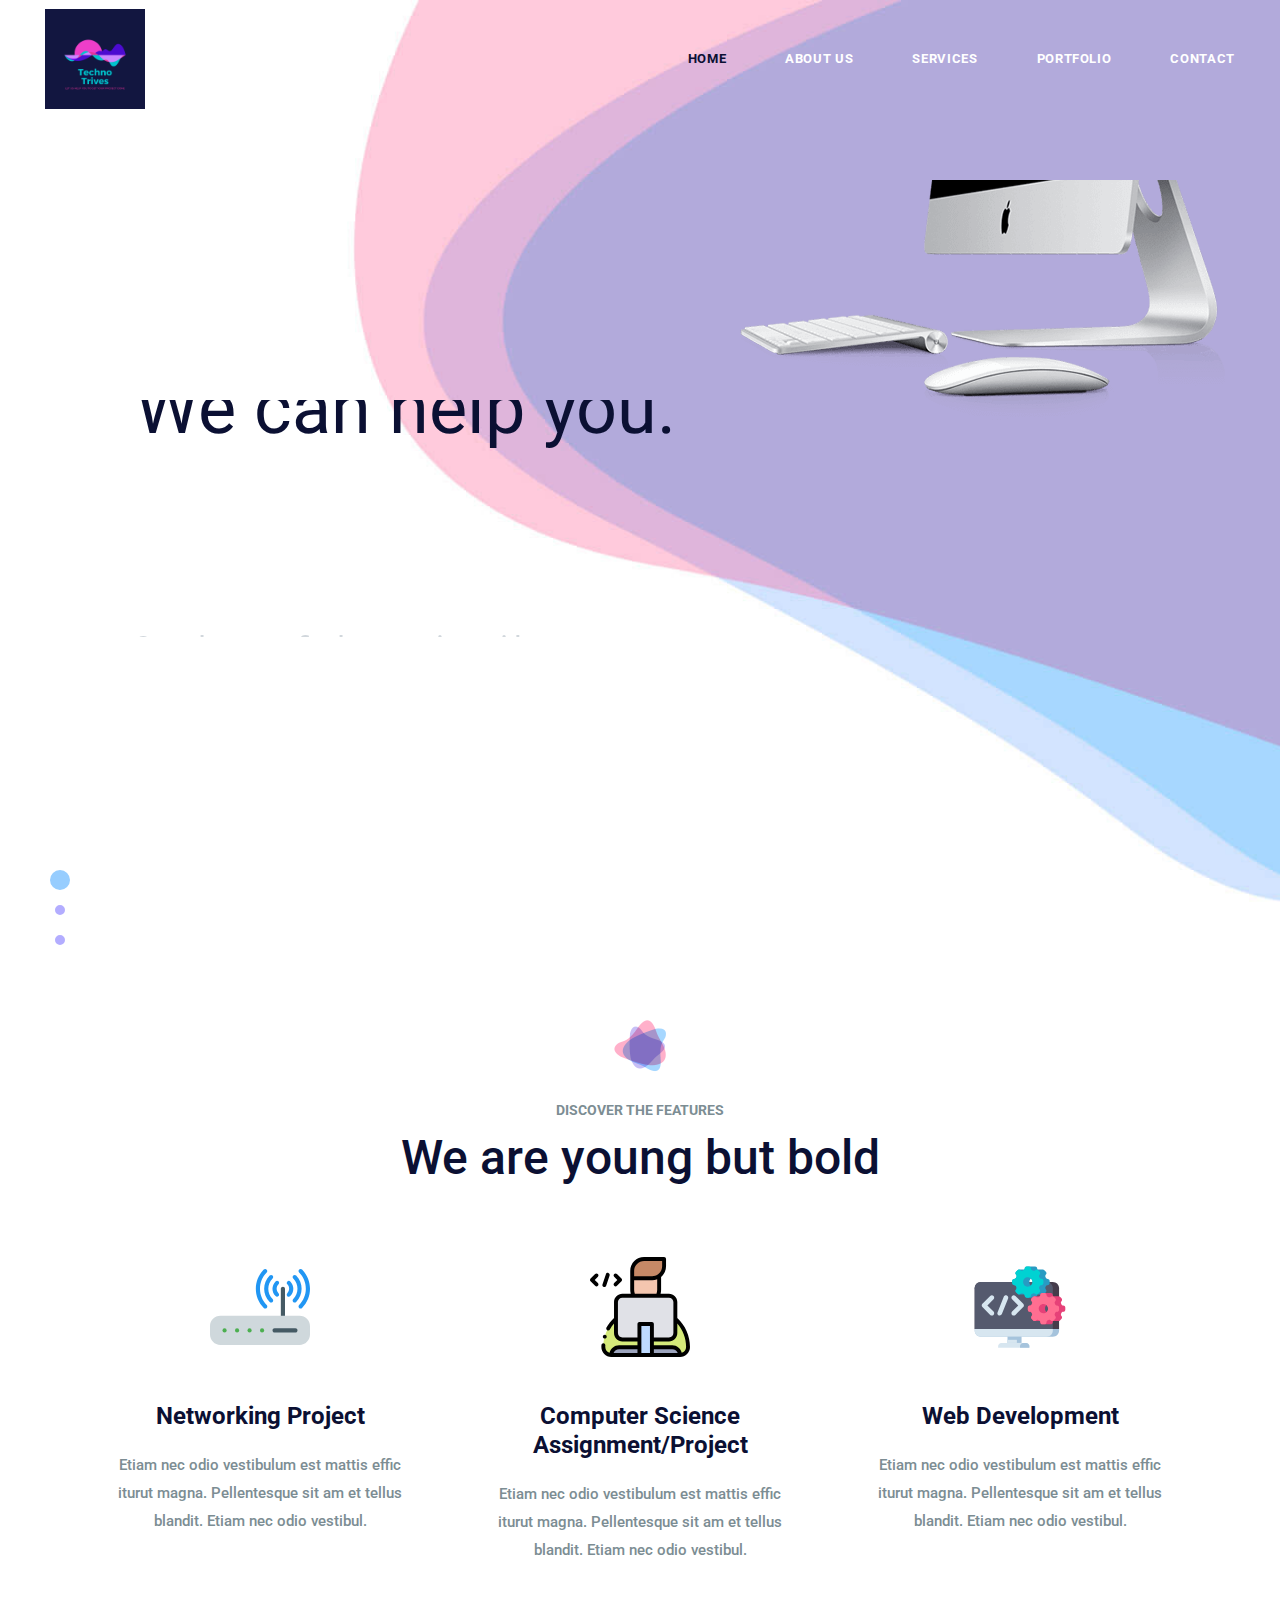
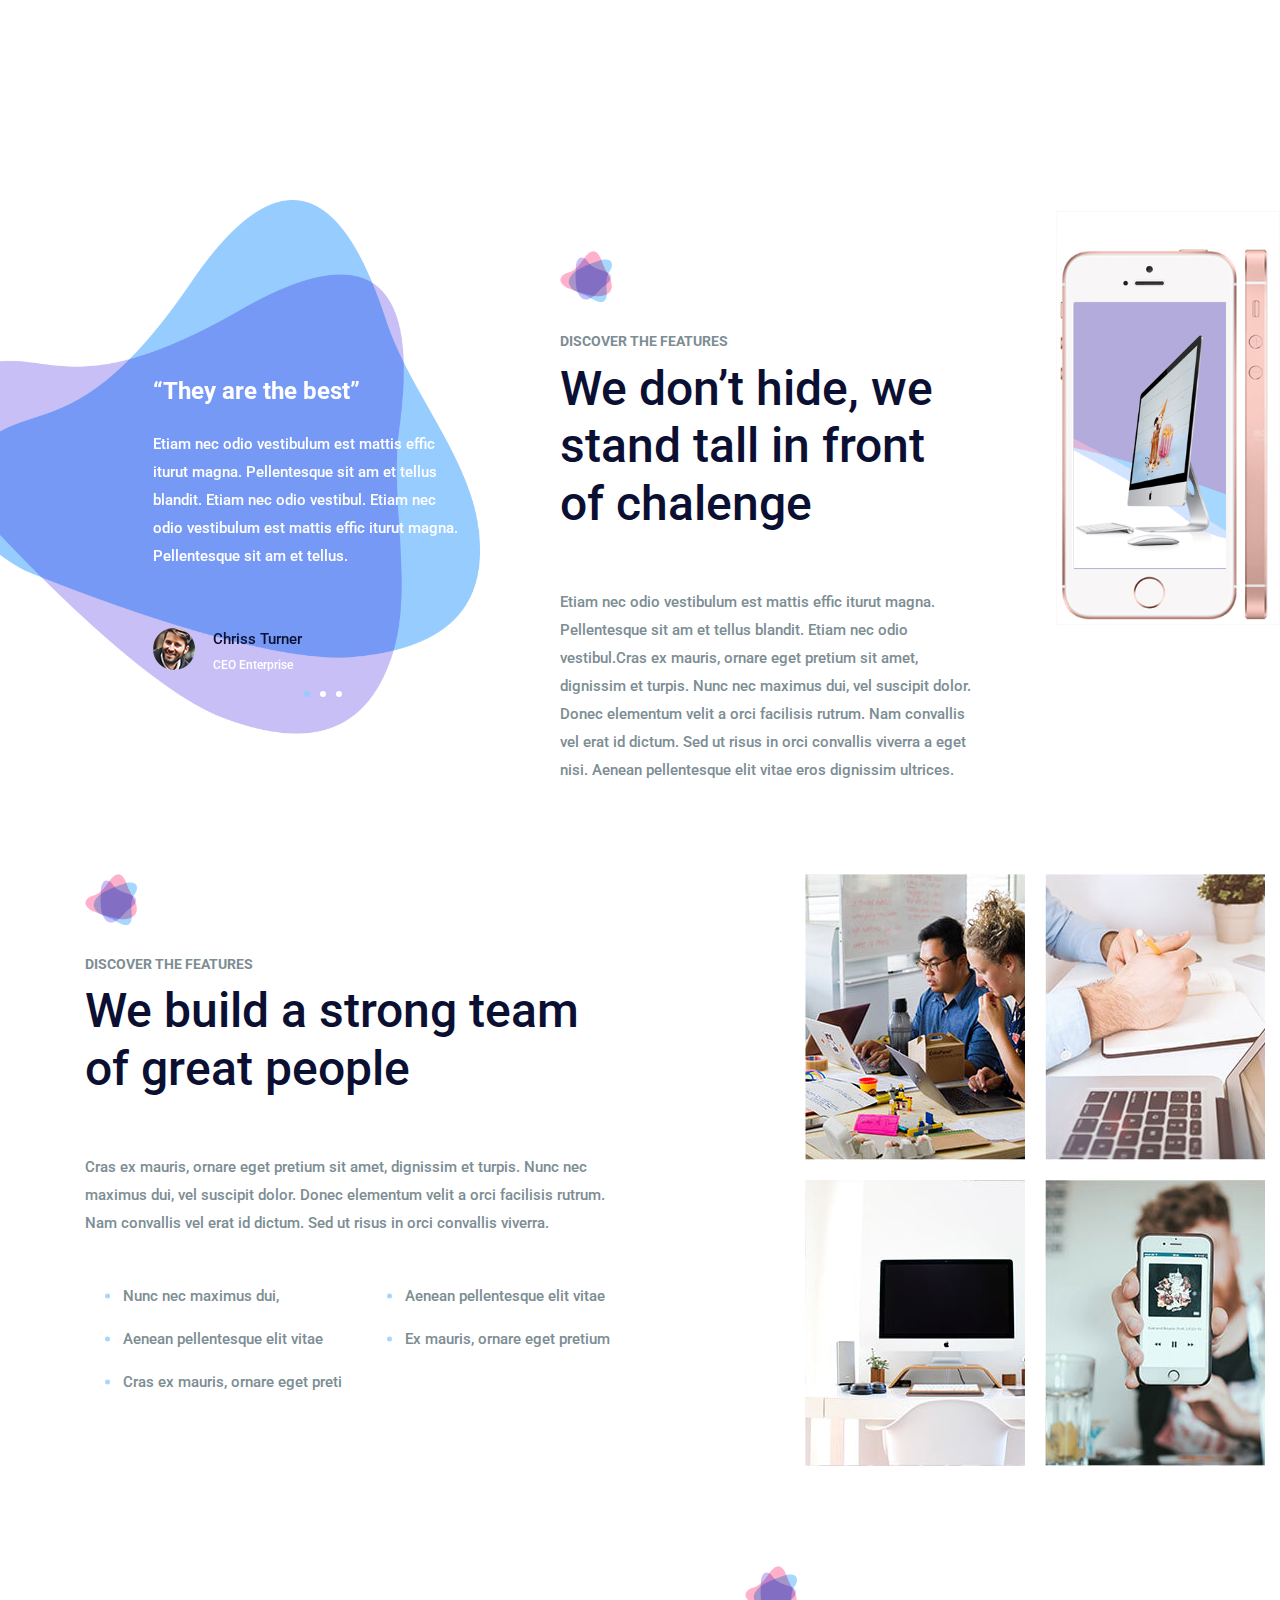
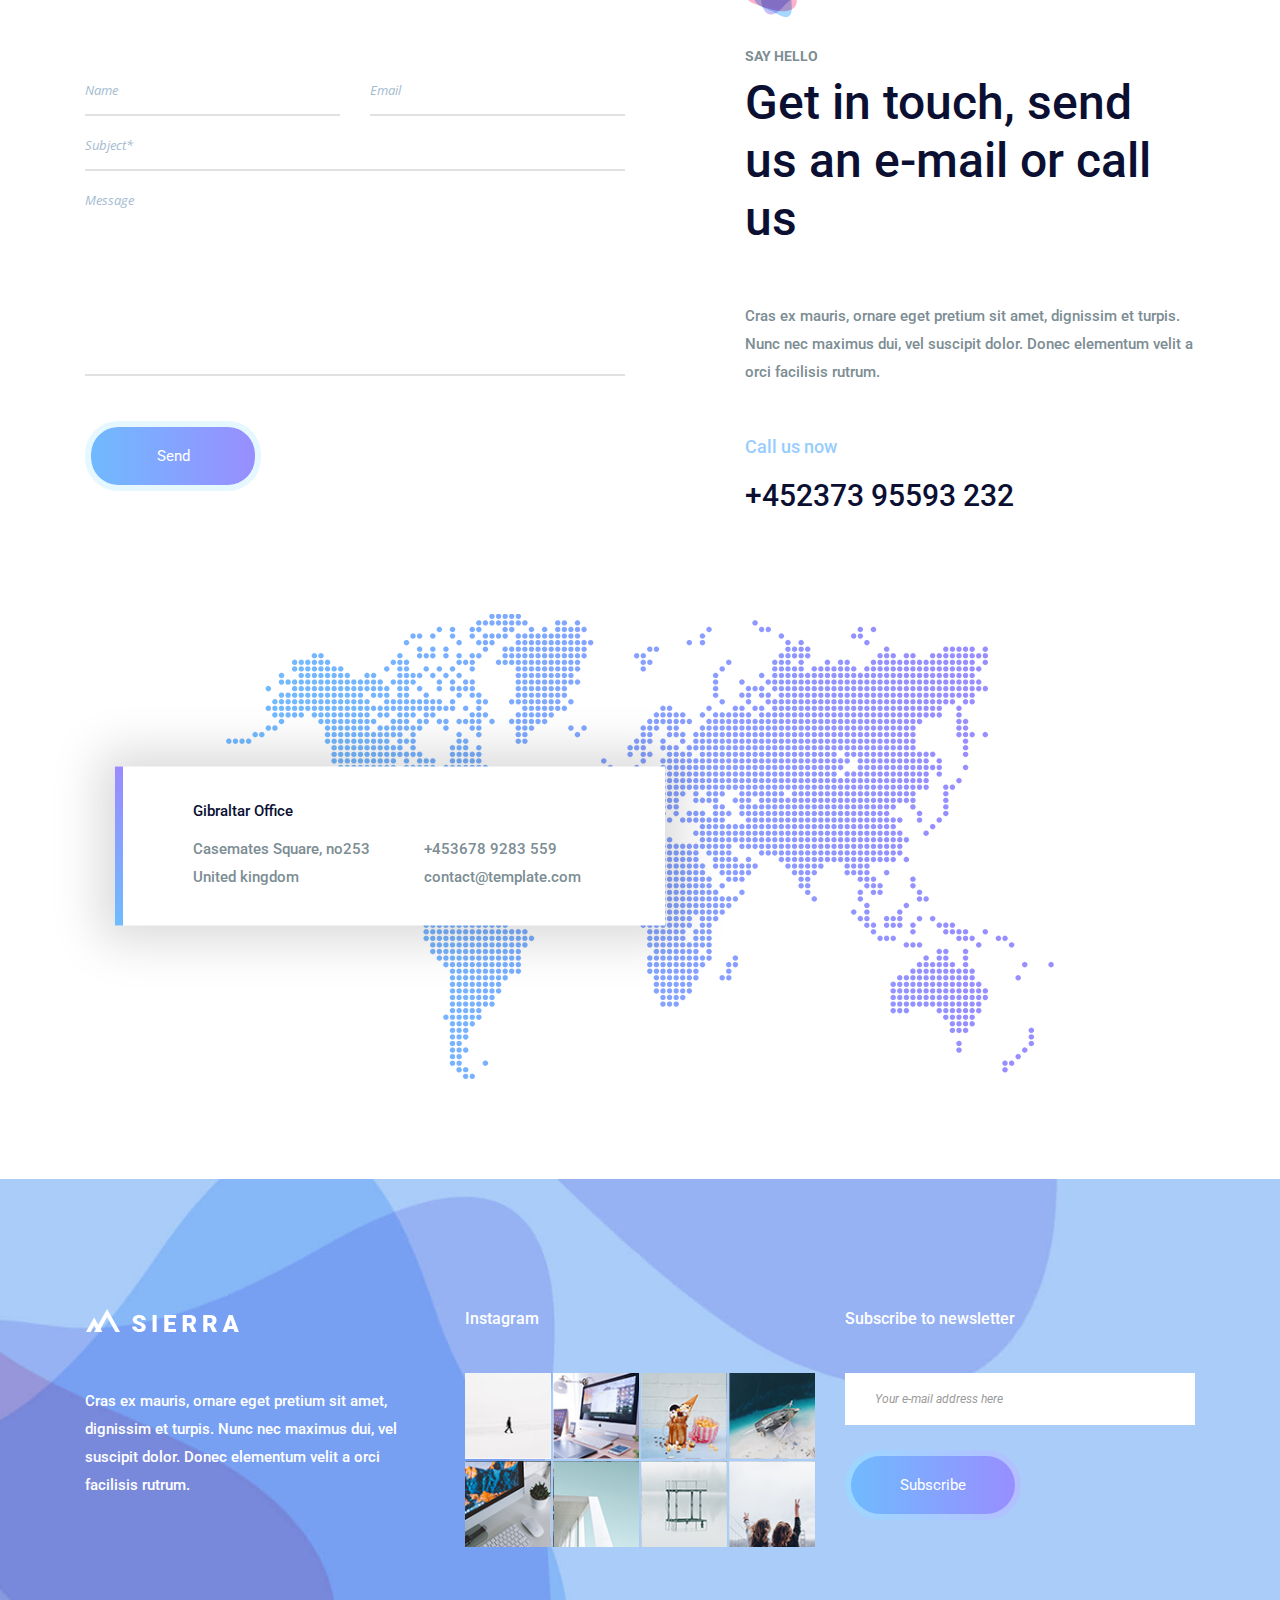
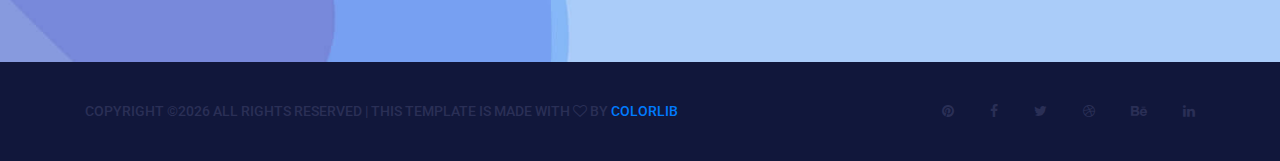
==== index.html @ e0d25b0e "update require" ====
<!DOCTYPE html>
<html lang="en">
    <head>
        <meta charset="utf-8">
        <meta http-equiv="X-UA-Compatible" content="IE=edge">
        <meta name="viewport" content="width=device-width, initial-scale=1">

        <link rel="icon" href="img/fav-icon.png" type="image/x-icon" />
        <!-- The above 3 meta tags *must* come first in the head; any other head content must come *after* these tags -->
        <title>Techno Thrives</title>

        <!-- Icon css link -->
        <link href="css/font-awesome.min.css" rel="stylesheet">
        <!-- Bootstrap -->
        <link href="css/bootstrap.min.css" rel="stylesheet">

        <!-- Rev slider css -->
        <link href="vendors/revolution/css/settings.css" rel="stylesheet">
        <link href="vendors/revolution/css/layers.css" rel="stylesheet">
        <link href="vendors/revolution/css/navigation.css" rel="stylesheet">

        <!-- Extra plugin css -->
        <link href="vendors/owl-carousel/owl.carousel.min.css" rel="stylesheet">

        <link href="css/style.css" rel="stylesheet">
        <link href="css/responsive.css" rel="stylesheet">

        <!-- HTML5 shim and Respond.js for IE8 support of HTML5 elements and media queries -->
        <!-- WARNING: Respond.js doesn't work if you view the page via file:// -->
        <!--[if lt IE 9]>
        <script src="https://oss.maxcdn.com/html5shiv/3.7.3/html5shiv.min.js"></script>
        <script src="https://oss.maxcdn.com/respond/1.4.2/respond.min.js"></script>
        <![endif]-->
    </head>
    <body>

        <!--================Header Menu Area =================-->
        <header class="main_menu_area">
            <nav class="navbar navbar-expand-lg navbar-light bg-light">
                <a class="navbar-brand " href="#"><img src="img/logo2.png" class="navbar-brand-width2"></a>
                <button class="navbar-toggler" type="button" data-toggle="collapse" data-target="#navbarSupportedContent" aria-controls="navbarSupportedContent" aria-expanded="false" aria-label="Toggle navigation">
                    <span></span>
                    <span></span>
                    <span></span>
                </button>

                <div class="collapse navbar-collapse" id="navbarSupportedContent">
                    <ul class="navbar-nav">
                        <li class="nav-item active"><a class="nav-link" href="index.html">Home</a></li>
                        <li class="nav-item"><a class="nav-link" href="about-us.html">About Us</a></li>
                        <li class="nav-item"><a class="nav-link" href="service.html">Services</a></li>
                        <li class="nav-item"><a class="nav-link" href="portfolio.html">Portfolio</a></li>
                    <!--    <li class="nav-item dropdown submenu">
                            <a class="nav-link dropdown-toggle" href="#" id="navbarDropdown" role="button" data-toggle="dropdown" aria-haspopup="true" aria-expanded="false">
                            Blog
                            </a>
                            <ul class="dropdown-menu" aria-labelledby="navbarDropdown">
                                <li class="nav-item"><a class="nav-link" href="blog.html">Blog</a></li>
                                <li class="nav-item"><a class="nav-link" href="single-blog.html">Blog Details</a></li>
                                <li class="nav-item"><a class="nav-link" href="elements.html">Elements</a></li>
                            </ul> -->
                        </li>
                        <li class="nav-item"><a class="nav-link" href="contact.html">Contact</a></li>
                    </ul>
                </div>
            </nav>
        </header>
        <!--================End Header Menu Area =================-->


        <!--================Slider Area =================-->
        <section class="main_slider_area">
            <div id="main_slider" class="rev_slider" data-version="5.3.1.6">
                <ul>
                    <li data-index="rs-1587" data-transition="fade" data-slotamount="default" data-hideafterloop="0" data-hideslideonmobile="off"  data-easein="default" data-easeout="default" data-masterspeed="300" data-rotate="0"  data-saveperformance="off"  data-title="Creative" data-param1="01" data-param2="" data-param3="" data-param4="" data-param5="" data-param6="" data-param7="" data-param8="" data-param9="" data-param10="" data-description="">
                        <!-- LAYER NR. 1 -->
                        <div class="slider_text_box">
                            <div class="tp-caption tp-resizeme first_text"
                            data-x="['left','left','left','left','15','center']"
                            data-hoffset="['0','80','80','0']"
                            data-y="['top','top','top','top']"
                            data-voffset="['400','400','400','250','180','180']"
                            data-fontsize="['72','72','72','50','50','30']"
                            data-lineheight="['82','82','82','62','62','42']"
                            data-width="['none']"
                            data-height="none"
                            data-whitespace="nowrape"
                            data-type="text"
                            data-responsive_offset="on"
                            data-frames="[{&quot;delay&quot;:10,&quot;speed&quot;:1500,&quot;frame&quot;:&quot;0&quot;,&quot;from&quot;:&quot;y:[-100%];z:0;rX:0deg;rY:0;rZ:0;sX:1;sY:1;skX:0;skY:0;&quot;,&quot;mask&quot;:&quot;x:0px;y:0px;s:inherit;e:inherit;&quot;,&quot;to&quot;:&quot;o:1;&quot;,&quot;ease&quot;:&quot;Power2.easeInOut&quot;},{&quot;delay&quot;:&quot;wait&quot;,&quot;speed&quot;:1500,&quot;frame&quot;:&quot;999&quot;,&quot;to&quot;:&quot;y:[175%];&quot;,&quot;mask&quot;:&quot;x:inherit;y:inherit;s:inherit;e:inherit;&quot;,&quot;ease&quot;:&quot;Power2.easeInOut&quot;}]"
                            data-textAlign="['left','left','left','left','left','center']">Hello, welcome to our site. <br />We can help you.</div>

                            <div class="tp-caption tp-resizeme secand_text"
                                data-x="['left','left','left','left','15','center']"
                                data-hoffset="['0','80','80','0']"
                                data-y="['top','top','top','top']"
                                data-voffset="['575','575','575','400','320','300']"
                                data-fontsize="['24','24','24','18','16','16']"
                                data-lineheight="['36','36','36','26','26','26']"
                                data-width="['none','none','none','none','none']"
                                data-height="none"
                                data-whitespace="nowrape"
                                data-type="text"
                                data-responsive_offset="on"
                                data-transform_idle="o:1;"
                                data-frames="[{&quot;delay&quot;:10,&quot;speed&quot;:1500,&quot;frame&quot;:&quot;0&quot;,&quot;from&quot;:&quot;y:[100%];z:0;rX:0deg;rY:0;rZ:0;sX:1;sY:1;skX:0;skY:0;opacity:0;&quot;,&quot;mask&quot;:&quot;x:0px;y:[100%];s:inherit;e:inherit;&quot;,&quot;to&quot;:&quot;o:1;&quot;,&quot;ease&quot;:&quot;Power2.easeInOut&quot;},{&quot;delay&quot;:&quot;wait&quot;,&quot;speed&quot;:1500,&quot;frame&quot;:&quot;999&quot;,&quot;to&quot;:&quot;y:[175%];&quot;,&quot;mask&quot;:&quot;x:inherit;y:inherit;s:inherit;e:inherit;&quot;,&quot;ease&quot;:&quot;Power2.easeInOut&quot;}]"
                                data-textAlign="['left','left','left','left','left','center']">Complete your final year project with us.
                            </div>

                            <div class="tp-caption tp-resizeme"
                                data-x="['left','left','left','left','15','center']" data-hoffset="['0','80','80','0']"
                                data-y="['top','top','top','top']"
                                data-voffset="['670','670','670','480','370','350']"
                                data-lineheight="['46','46','46','46']"
                                data-fontsize="['14','14','14','14']"
                                data-width="none"
                                data-height="none"
                                data-whitespace="nowrap"
                                data-type="text"
                                data-responsive_offset="on"
                                data-frames="[{&quot;delay&quot;:10,&quot;speed&quot;:1500,&quot;frame&quot;:&quot;0&quot;,&quot;from&quot;:&quot;y:[100%];z:0;rX:0deg;rY:0;rZ:0;sX:1;sY:1;skX:0;skY:0;opacity:0;&quot;,&quot;mask&quot;:&quot;x:0px;y:[100%];s:inherit;e:inherit;&quot;,&quot;to&quot;:&quot;o:1;&quot;,&quot;ease&quot;:&quot;Power2.easeInOut&quot;},{&quot;delay&quot;:&quot;wait&quot;,&quot;speed&quot;:1500,&quot;frame&quot;:&quot;999&quot;,&quot;to&quot;:&quot;y:[175%];&quot;,&quot;mask&quot;:&quot;x:inherit;y:inherit;s:inherit;e:inherit;&quot;,&quot;ease&quot;:&quot;Power2.easeInOut&quot;}]">
                               <a class="more_btn" href="#"> </a>
                            </div>
                            <div class="tp-caption tp-resizeme single_img"
                            data-x="['right','right','right','right','right','right']"
                            data-hoffset="['0','0','0','0']"
                            data-y="['top','top','top','top']"
                            data-voffset="['180','180','180','180','0']"
                            data-fontsize="['65','65','60','40','25']"
                            data-lineheight="['75','75','75','50','35']"
                            data-width="['485','485','485','485','485']"
                            data-height="none"
                            data-whitespace="normal"
                            data-type="text"
                            data-responsive_offset="on"
                            data-frames="[{&quot;delay&quot;:10,&quot;speed&quot;:1500,&quot;frame&quot;:&quot;0&quot;,&quot;from&quot;:&quot;y:[-100%];z:0;rX:0deg;rY:0;rZ:0;sX:1;sY:1;skX:0;skY:0;&quot;,&quot;mask&quot;:&quot;x:0px;y:0px;s:inherit;e:inherit;&quot;,&quot;to&quot;:&quot;o:1;&quot;,&quot;ease&quot;:&quot;Power2.easeInOut&quot;},{&quot;delay&quot;:&quot;wait&quot;,&quot;speed&quot;:1500,&quot;frame&quot;:&quot;999&quot;,&quot;to&quot;:&quot;y:[175%];&quot;,&quot;mask&quot;:&quot;x:inherit;y:inherit;s:inherit;e:inherit;&quot;,&quot;ease&quot;:&quot;Power2.easeInOut&quot;}]"
                            data-textAlign="['left','left','left','left','left','center']">
                                <img src="img/home-slider/slider-m-1.png" alt="">
                            </div>
                        </div>
                    </li>
                    <li data-index="rs-1588" data-transition="fade" data-slotamount="default" data-hideafterloop="0" data-hideslideonmobile="off"  data-easein="default" data-easeout="default" data-masterspeed="300" data-rotate="0"  data-saveperformance="off"  data-title="Creative" data-param1="01" data-param2="" data-param3="" data-param4="" data-param5="" data-param6="" data-param7="" data-param8="" data-param9="" data-param10="" data-description="">
                    <!-- LAYERS -->
                        <!-- LAYERS -->

                        <!-- LAYER NR. 1 -->
                        <div class="slider_text_box">
                            <div class="tp-caption tp-resizeme first_text"
                            data-x="['left','left','left','left','15','center']"
                            data-hoffset="['0','80','80','0']"
                            data-y="['top','top','top','top']"
                            data-voffset="['400','400','400','250','180','180']"
                            data-fontsize="['72','72','72','50','50','30']"
                            data-lineheight="['82','82','82','62','62','42']"
                            data-width="['none']"
                            data-height="none"
                            data-whitespace="nowrape"
                            data-type="text"
                            data-responsive_offset="on"
                            data-frames="[{&quot;delay&quot;:10,&quot;speed&quot;:1500,&quot;frame&quot;:&quot;0&quot;,&quot;from&quot;:&quot;y:[-100%];z:0;rX:0deg;rY:0;rZ:0;sX:1;sY:1;skX:0;skY:0;&quot;,&quot;mask&quot;:&quot;x:0px;y:0px;s:inherit;e:inherit;&quot;,&quot;to&quot;:&quot;o:1;&quot;,&quot;ease&quot;:&quot;Power2.easeInOut&quot;},{&quot;delay&quot;:&quot;wait&quot;,&quot;speed&quot;:1500,&quot;frame&quot;:&quot;999&quot;,&quot;to&quot;:&quot;y:[175%];&quot;,&quot;mask&quot;:&quot;x:inherit;y:inherit;s:inherit;e:inherit;&quot;,&quot;ease&quot;:&quot;Power2.easeInOut&quot;}]"
                            data-textAlign="['left','left','left','left','left','center']">Hello, welcome to our site. <br />We can help you.</div>

                            <div class="tp-caption tp-resizeme secand_text"
                                data-x="['left','left','left','left','15','center']"
                                data-hoffset="['0','80','80','0']"
                                data-y="['top','top','top','top']"
                                data-voffset="['575','575','575','400','320','300']"
                                data-fontsize="['24','24','24','18','16','16']"
                                data-lineheight="['36','36','36','26','26','26']"
                                data-width="['none','none','none','none','none']"
                                data-height="none"
                                data-whitespace="nowrape"
                                data-type="text"
                                data-responsive_offset="on"
                                data-transform_idle="o:1;"
                                data-frames="[{&quot;delay&quot;:10,&quot;speed&quot;:1500,&quot;frame&quot;:&quot;0&quot;,&quot;from&quot;:&quot;y:[100%];z:0;rX:0deg;rY:0;rZ:0;sX:1;sY:1;skX:0;skY:0;opacity:0;&quot;,&quot;mask&quot;:&quot;x:0px;y:[100%];s:inherit;e:inherit;&quot;,&quot;to&quot;:&quot;o:1;&quot;,&quot;ease&quot;:&quot;Power2.easeInOut&quot;},{&quot;delay&quot;:&quot;wait&quot;,&quot;speed&quot;:1500,&quot;frame&quot;:&quot;999&quot;,&quot;to&quot;:&quot;y:[175%];&quot;,&quot;mask&quot;:&quot;x:inherit;y:inherit;s:inherit;e:inherit;&quot;,&quot;ease&quot;:&quot;Power2.easeInOut&quot;}]"
                                data-textAlign="['left','left','left','left','left','center']">Complete your final year project with us.
                            </div>

                            <div class="tp-caption tp-resizeme"
                                data-x="['left','left','left','left','15','center']" data-hoffset="['0','80','80','0']"
                                data-y="['top','top','top','top']"
                                data-voffset="['670','670','670','480','370','350']"
                                data-fontsize="['14','14','14','14']"
                                data-lineheight="['46','46','46','46']"
                                data-width="none"
                                data-height="none"
                                data-whitespace="nowrap"
                                data-type="text"
                                data-responsive_offset="on"
                                data-frames="[{&quot;delay&quot;:10,&quot;speed&quot;:1500,&quot;frame&quot;:&quot;0&quot;,&quot;from&quot;:&quot;y:[100%];z:0;rX:0deg;rY:0;rZ:0;sX:1;sY:1;skX:0;skY:0;opacity:0;&quot;,&quot;mask&quot;:&quot;x:0px;y:[100%];s:inherit;e:inherit;&quot;,&quot;to&quot;:&quot;o:1;&quot;,&quot;ease&quot;:&quot;Power2.easeInOut&quot;},{&quot;delay&quot;:&quot;wait&quot;,&quot;speed&quot;:1500,&quot;frame&quot;:&quot;999&quot;,&quot;to&quot;:&quot;y:[175%];&quot;,&quot;mask&quot;:&quot;x:inherit;y:inherit;s:inherit;e:inherit;&quot;,&quot;ease&quot;:&quot;Power2.easeInOut&quot;}]">
                                <a class="more_btn" href="#"> </a>
                            </div>
                            <div class="tp-caption tp-resizeme single_img"
                            data-x="['right','right','right','right','right','right']"
                            data-hoffset="['0','0','0','0']"
                            data-y="['top','top','top','top']"
                            data-voffset="['180','180','180','180','0']"
                            data-fontsize="['65','65','60','40','25']"
                            data-lineheight="['75','75','75','50','35']"
                            data-width="['485','485','485','485','485']"
                            data-height="none"
                            data-whitespace="normal"
                            data-type="text"
                            data-responsive_offset="on"
                            data-frames="[{&quot;delay&quot;:10,&quot;speed&quot;:1500,&quot;frame&quot;:&quot;0&quot;,&quot;from&quot;:&quot;y:[-100%];z:0;rX:0deg;rY:0;rZ:0;sX:1;sY:1;skX:0;skY:0;&quot;,&quot;mask&quot;:&quot;x:0px;y:0px;s:inherit;e:inherit;&quot;,&quot;to&quot;:&quot;o:1;&quot;,&quot;ease&quot;:&quot;Power2.easeInOut&quot;},{&quot;delay&quot;:&quot;wait&quot;,&quot;speed&quot;:1500,&quot;frame&quot;:&quot;999&quot;,&quot;to&quot;:&quot;y:[175%];&quot;,&quot;mask&quot;:&quot;x:inherit;y:inherit;s:inherit;e:inherit;&quot;,&quot;ease&quot;:&quot;Power2.easeInOut&quot;}]"
                            data-textAlign="['left','left','left','left','left','center']">
                                <img src="img/home-slider/slider-m-1.png" alt="">
                            </div>
                        </div>
                    </li>
                    <li data-index="rs-1589" data-transition="fade" data-slotamount="default" data-hideafterloop="0" data-hideslideonmobile="off"  data-easein="default" data-easeout="default" data-masterspeed="300" data-rotate="0"  data-saveperformance="off"  data-title="Creative" data-param1="01" data-param2="" data-param3="" data-param4="" data-param5="" data-param6="" data-param7="" data-param8="" data-param9="" data-param10="" data-description="">
                    <!-- LAYERS -->
                        <!-- LAYERS -->

                        <!-- LAYER NR. 1 -->
                        <div class="slider_text_box">
                            <div class="tp-caption tp-resizeme first_text"
                            data-x="['left','left','left','left','15','center']"
                            data-hoffset="['0','80','80','0']"
                            data-y="['top','top','top','top']"
                            data-voffset="['400','400','400','250','180','180']"
                            data-fontsize="['72','72','72','50','50','30']"
                            data-lineheight="['82','82','82','62','62','42']"
                            data-width="['none']"
                            data-height="none"
                            data-whitespace="nowrape"
                            data-type="text"
                            data-responsive_offset="on"
                            data-frames="[{&quot;delay&quot;:10,&quot;speed&quot;:1500,&quot;frame&quot;:&quot;0&quot;,&quot;from&quot;:&quot;y:[-100%];z:0;rX:0deg;rY:0;rZ:0;sX:1;sY:1;skX:0;skY:0;&quot;,&quot;mask&quot;:&quot;x:0px;y:0px;s:inherit;e:inherit;&quot;,&quot;to&quot;:&quot;o:1;&quot;,&quot;ease&quot;:&quot;Power2.easeInOut&quot;},{&quot;delay&quot;:&quot;wait&quot;,&quot;speed&quot;:1500,&quot;frame&quot;:&quot;999&quot;,&quot;to&quot;:&quot;y:[175%];&quot;,&quot;mask&quot;:&quot;x:inherit;y:inherit;s:inherit;e:inherit;&quot;,&quot;ease&quot;:&quot;Power2.easeInOut&quot;}]"
                            data-textAlign="['left','left','left','left','left','center']">Hello, welcome to our site. <br />We can help you.</div>

                            <div class="tp-caption tp-resizeme secand_text"
                                data-x="['left','left','left','left','15','center']"
                                data-hoffset="['0','80','80','0']"
                                data-y="['top','top','top','top']"
                                data-voffset="['575','575','575','400','320','300']"
                                data-fontsize="['24','24','24','18','16','16']"
                                data-lineheight="['36','36','36','26','26','26']"
                                data-width="['none','none','none','none','none']"
                                data-height="none"
                                data-whitespace="nowrape"
                                data-type="text"
                                data-responsive_offset="on"
                                data-transform_idle="o:1;"
                                data-frames="[{&quot;delay&quot;:10,&quot;speed&quot;:1500,&quot;frame&quot;:&quot;0&quot;,&quot;from&quot;:&quot;y:[100%];z:0;rX:0deg;rY:0;rZ:0;sX:1;sY:1;skX:0;skY:0;opacity:0;&quot;,&quot;mask&quot;:&quot;x:0px;y:[100%];s:inherit;e:inherit;&quot;,&quot;to&quot;:&quot;o:1;&quot;,&quot;ease&quot;:&quot;Power2.easeInOut&quot;},{&quot;delay&quot;:&quot;wait&quot;,&quot;speed&quot;:1500,&quot;frame&quot;:&quot;999&quot;,&quot;to&quot;:&quot;y:[175%];&quot;,&quot;mask&quot;:&quot;x:inherit;y:inherit;s:inherit;e:inherit;&quot;,&quot;ease&quot;:&quot;Power2.easeInOut&quot;}]"
                                data-textAlign="['left','left','left','left','left','center']">Complete your final year project with us.
                            </div>

                            <div class="tp-caption tp-resizeme"
                                data-x="['left','left','left','left','15','center']" data-hoffset="['0','80','80','0']"
                                data-y="['top','top','top','top']"
                                data-voffset="['670','670','670','480','370','350']"
                                data-fontsize="['14','14','14','14']"
                                data-lineheight="['46','46','46','46']"
                                data-width="none"
                                data-height="none"
                                data-whitespace="nowrap"
                                data-type="text"
                                data-responsive_offset="on"
                                data-frames="[{&quot;delay&quot;:10,&quot;speed&quot;:1500,&quot;frame&quot;:&quot;0&quot;,&quot;from&quot;:&quot;y:[100%];z:0;rX:0deg;rY:0;rZ:0;sX:1;sY:1;skX:0;skY:0;opacity:0;&quot;,&quot;mask&quot;:&quot;x:0px;y:[100%];s:inherit;e:inherit;&quot;,&quot;to&quot;:&quot;o:1;&quot;,&quot;ease&quot;:&quot;Power2.easeInOut&quot;},{&quot;delay&quot;:&quot;wait&quot;,&quot;speed&quot;:1500,&quot;frame&quot;:&quot;999&quot;,&quot;to&quot;:&quot;y:[175%];&quot;,&quot;mask&quot;:&quot;x:inherit;y:inherit;s:inherit;e:inherit;&quot;,&quot;ease&quot;:&quot;Power2.easeInOut&quot;}]">
                                <a class="more_btn" href="#"> </a>
                            </div>
                            <div class="tp-caption tp-resizeme single_img"
                            data-x="['right','right','right','right','right','right']"
                            data-hoffset="['0','0','0','0']"
                            data-y="['top','top','top','top']"
                            data-voffset="['180','180','180','180','0']"
                            data-fontsize="['65','65','60','40','25']"
                            data-lineheight="['75','75','75','50','35']"
                            data-width="['485','485','485','485','485']"
                            data-height="none"
                            data-whitespace="normal"
                            data-type="text"
                            data-responsive_offset="on"
                            data-frames="[{&quot;delay&quot;:10,&quot;speed&quot;:1500,&quot;frame&quot;:&quot;0&quot;,&quot;from&quot;:&quot;y:[-100%];z:0;rX:0deg;rY:0;rZ:0;sX:1;sY:1;skX:0;skY:0;&quot;,&quot;mask&quot;:&quot;x:0px;y:0px;s:inherit;e:inherit;&quot;,&quot;to&quot;:&quot;o:1;&quot;,&quot;ease&quot;:&quot;Power2.easeInOut&quot;},{&quot;delay&quot;:&quot;wait&quot;,&quot;speed&quot;:1500,&quot;frame&quot;:&quot;999&quot;,&quot;to&quot;:&quot;y:[175%];&quot;,&quot;mask&quot;:&quot;x:inherit;y:inherit;s:inherit;e:inherit;&quot;,&quot;ease&quot;:&quot;Power2.easeInOut&quot;}]"
                            data-textAlign="['left','left','left','left','left','center']">
                                <img src="img/home-slider/slider-m-1.png" alt="">
                            </div>
                        </div>
                    </li>
                </ul>
            </div>
        </section>
        <!--================End Slider Area =================-->

        <!--================Feature Area =================-->
        <section class="feature_area">
            <div class="container">
                <div class="c_title">
                    <img src="img/icon/title-icon.png" alt="">
                    <h6>Discover the features</h6>
                    <h2>We are young but bold</h2>
                </div>
                <div class="row feature_inner">
                    <div class="col-lg-4 col-sm-6">
                        <div class="feature_item">
                            <div class="f_icon">
                                <img src="img/icon/wifi-router.svg" class="navbar-brand-width2">
                            </div>
                            <h4>Networking Project</h4>
                            <p>Etiam nec odio vestibulum est mattis effic iturut magna. Pellentesque sit am et tellus blandit. Etiam nec odio vestibul. </p>
                            <a class="more_btn" href="#">Read More</a>
                        </div>
                    </div>
                    <div class="col-lg-4 col-sm-6">
                        <div class="feature_item">
                            <div class="f_icon">
                                <img src="img/icon/coding.svg" class="navbar-brand-width2">
                            </div>
                            <h4>Computer Science Assignment/Project</h4>
                            <p>Etiam nec odio vestibulum est mattis effic iturut magna. Pellentesque sit am et tellus blandit. Etiam nec odio vestibul. </p>
                            <a class="more_btn" href="#">Read More</a>
                        </div>
                    </div>
                    <div class="col-lg-4 col-sm-6">
                        <div class="feature_item">
                            <div class="f_icon">
                                <img src="img/icon/coding_1.svg" class="navbar-brand-width2">
                            </div>
                            <h4>Web Development</h4>
                            <p>Etiam nec odio vestibulum est mattis effic iturut magna. Pellentesque sit am et tellus blandit. Etiam nec odio vestibul. </p>
                            <a class="more_btn" href="#">Read More</a>
                        </div>
                    </div>
                </div>
            </div>
        </section>
        <!--================End Feature Area =================-->

        <!--================The best slider Area =================-->
        <section class="best_3d_area">
            <div class="left_3d">
                <div class="shap_slider_inner owl-carousel">
                    <div class="item">
                        <h4>“They are the best”</h4>
                        <p>Etiam nec odio vestibulum est mattis effic iturut magna. Pellentesque sit am et tellus blandit. Etiam nec odio vestibul. Etiam nec odio vestibulum est mattis effic iturut magna. Pellentesque sit am et tellus.</p>
                        <div class="media">
                            <img src="img/team/people/people-5.jpg" alt="">
                            <div class="media-body">
                                <h5>Chriss Turner</h5>
                                <h6>CEO Enterprise</h6>
                            </div>
                        </div>
                    </div>
                    <div class="item">
                        <h4>“They are the best”</h4>
                        <p>Etiam nec odio vestibulum est mattis effic iturut magna. Pellentesque sit am et tellus blandit. Etiam nec odio vestibul. Etiam nec odio vestibulum est mattis effic iturut magna. Pellentesque sit am et tellus.</p>
                        <div class="media">
                            <img src="img/team/people/people-5.jpg" alt="">
                            <div class="media-body">
                                <h5>Chriss Turner</h5>
                                <h6>CEO Enterprise</h6>
                            </div>
                        </div>
                    </div>
                    <div class="item">
                        <h4>“They are the best”</h4>
                        <p>Etiam nec odio vestibulum est mattis effic iturut magna. Pellentesque sit am et tellus blandit. Etiam nec odio vestibul. Etiam nec odio vestibulum est mattis effic iturut magna. Pellentesque sit am et tellus.</p>
                        <div class="media">
                            <img src="img/team/people/people-5.jpg" alt="">
                            <div class="media-body">
                                <h5>Chriss Turner</h5>
                                <h6>CEO Enterprise</h6>
                            </div>
                        </div>
                    </div>
                </div>
            </div>
            <div class="right_text">
                <div class="right_text_inner">
                    <div class="text_3d">
                        <div class="l_title">
                            <img src="img/icon/title-icon.png" alt="">
                            <h6>Discover the features</h6>
                            <h2>We don’t hide, we stand tall in front of chalenge</h2>
                        </div>
                        <p>Etiam nec odio vestibulum est mattis effic iturut magna. Pellentesque sit am et tellus blandit. Etiam nec odio vestibul.Cras ex mauris, ornare eget pretium sit amet, dignissim et turpis. Nunc nec maximus dui, vel suscipit dolor. Donec elementum velit a orci facilisis rutrum. Nam convallis vel erat id dictum. Sed ut risus in orci convallis viverra a eget nisi. Aenean pellentesque elit vitae eros dignissim ultrices. </p>
                    </div>
                    <div class="shap_mobile">
                        <img src="img/iphone4.png" alt="">
                    </div>
                </div>
            </div>
        </section>
        <!--================End The best slider Area =================-->

        <!--================Team People Area =================-->
        <section class="team_people_area">
            <div class="container-fluid">
                <div class="row">
                    <div class="col-lg-6">
                        <div class="team_people_text">
                            <div class="l_title">
                                <img src="img/icon/title-icon.png" alt="">
                                <h6>Discover the features</h6>
                                <h2>We build a strong team of great people</h2>
                            </div>
                            <p>Cras ex mauris, ornare eget pretium sit amet, dignissim et turpis. Nunc nec maximus dui, vel suscipit dolor. Donec elementum velit a orci facilisis rutrum. Nam convallis vel erat id dictum. Sed ut risus in orci convallis viverra.</p>
                            <ul>
                                <li><a href="#">Nunc nec maximus dui, </a></li>
                                <li><a href="#">Aenean pellentesque elit vitae</a></li>
                                <li><a href="#">Aenean pellentesque elit vitae</a></li>
                                <li><a href="#">Ex mauris, ornare eget pretium </a></li>
                                <li><a href="#">Cras ex mauris, ornare eget preti</a></li>
                            </ul>
                        </div>
                    </div>
                    <div class="col-lg-6">
                        <div class="team_img_inner">
                            <div class="row">
                                <div class="col-lg-6 col-6">
                                    <div class="team_img_item">
                                        <img src="img/team/people/people-1.jpg" alt="">
                                    </div>
                                </div>
                                <div class="col-lg-6 col-6">
                                    <div class="team_img_item">
                                        <img src="img/team/people/people-2.jpg" alt="">
                                    </div>
                                </div>
                                <div class="col-lg-6 col-6">
                                    <div class="team_img_item">
                                        <img src="img/team/people/people-3.jpg" alt="">
                                    </div>
                                </div>
                                <div class="col-lg-6 col-6">
                                    <div class="team_img_item">
                                        <img src="img/team/people/people-4.jpg" alt="">
                                    </div>
                                </div>
                            </div>
                        </div>
                    </div>
                </div>
            </div>
        </section>
        <!--================End Team People Area =================-->

        <!--================Get in Touch Area =================-->
        <section class="get_in_touch_area">
            <div class="container">
                <div class="row get_touch_inner">
                    <div class="col-lg-6">
                        <form class="contact_us_form row" action="contact_process.php" method="post" id="contactForm" novalidate="novalidate">
                            <div class="form-group col-lg-6">
                                <input type="text" class="form-control" id="name" name="name" placeholder="Name">
                            </div>
                            <div class="form-group col-lg-6">
                                <input type="email" class="form-control" id="email" name="email" placeholder="Email">
                            </div>
                            <div class="form-group col-lg-12">
                                <input type="text" class="form-control" id="subject" name="subject" placeholder="Subject*">
                            </div>
                            <div class="form-group col-lg-12">
                                <textarea class="form-control" name="message" id="message" rows="1" placeholder="Message"></textarea>
                            </div>
                            <div class="form-group col-lg-12">
                                <button type="submit" value="submit" class="btn submit_btn form-control">Send</button>
                            </div>
                        </form>
                    </div>
                    <div class="col-lg-6">
                        <div class="touch_details">
                            <div class="l_title">
                                <img src="img/icon/title-icon.png" alt="">
                                <h6>Say hello</h6>
                                <h2>Get in touch, send us an e-mail or call us</h2>
                            </div>
                            <p>Cras ex mauris, ornare eget pretium sit amet, dignissim et turpis. Nunc nec maximus dui, vel suscipit dolor. Donec elementum velit a orci facilisis rutrum.</p>
                            <a href="#"><h5>Call us now</h5></a>
                            <a href="#"><h4>+452373 95593 232</h4></a>
                        </div>
                    </div>
                </div>
            </div>
        </section>
        <!--================End Get in Touch Area =================-->

        <!--================Map Area =================-->
        <section class="world_map_area p_100">
            <div class="container">
                <div class="world_map_inner">
                    <img class="img-fluid" src="img/world-map.png" alt="">
                    <div class="bd-callout">
                        <h3>Gibraltar Office</h3>
                        <p>Casemates Square, no253 <br /> United kingdom</p>
                        <h4><a href="#">+453678 9283 559</a> <a href="#">contact@template.com</a></h4>
                    </div>
                </div>
            </div>
        </section>
        <!--================End Map Area =================-->

        <!--================Footer Area =================-->
        <footer class="footr_area">
            <div class="footer_widget_area">
                <div class="container">
                    <div class="row footer_widget_inner">
                        <div class="col-lg-4 col-sm-6">
                            <aside class="f_widget f_about_widget">
                                <img src="img/footer-logo.png" alt="">
                                <p>Cras ex mauris, ornare eget pretium sit amet, dignissim et turpis. Nunc nec maximus dui, vel suscipit dolor. Donec elementum velit a orci facilisis rutrum.</p>
                            </aside>
                        </div>
                        <div class="col-lg-4 col-sm-6">
                            <aside class="f_widget f_insta_widget">
                                <div class="f_title">
                                    <h3>Instagram</h3>
                                </div>
                                <ul>
                                    <li><a href="#"><img src="img/instagram/ins-1.jpg" alt=""></a></li>
                                    <li><a href="#"><img src="img/instagram/ins-2.jpg" alt=""></a></li>
                                    <li><a href="#"><img src="img/instagram/ins-3.jpg" alt=""></a></li>
                                    <li><a href="#"><img src="img/instagram/ins-4.jpg" alt=""></a></li>
                                    <li><a href="#"><img src="img/instagram/ins-5.jpg" alt=""></a></li>
                                    <li><a href="#"><img src="img/instagram/ins-6.jpg" alt=""></a></li>
                                    <li><a href="#"><img src="img/instagram/ins-7.jpg" alt=""></a></li>
                                    <li><a href="#"><img src="img/instagram/ins-8.jpg" alt=""></a></li>
                                </ul>
                            </aside>
                        </div>
                        <div class="col-lg-4 col-sm-6">
                            <aside class="f_widget f_subs_widget">
                                <div class="f_title">
                                    <h3>Subscribe to newsletter</h3>
                                </div>
                                <div class="input-group">
                                    <input type="text" class="form-control" placeholder="Your e-mail address here" aria-label="Your e-mail address here">
                                    <span class="input-group-btn">
                                        <button class="btn btn-secondary submit_btn" type="button">Subscribe</button>
                                    </span>
                                </div>
                            </aside>
                        </div>
                    </div>
                </div>
            </div>
            <div class="footer_copyright">
                <div class="container">
                    <div class="float-sm-left">
                        <h5><!-- Link back to Colorlib can't be removed. Template is licensed under CC BY 3.0. -->
Copyright &copy;<script>document.write(new Date().getFullYear());</script> All rights reserved | This template is made with <i class="fa fa-heart-o" aria-hidden="true"></i> by <a href="https://colorlib.com" target="_blank">Colorlib</a>
<!-- Link back to Colorlib can't be removed. Template is licensed under CC BY 3.0. --></h5>
                    </div>
                    <div class="float-sm-right">
                        <ul>
                            <li><a href="#"><i class="fa fa-pinterest"></i></a></li>
                            <li><a href="#"><i class="fa fa-facebook"></i></a></li>
                            <li><a href="#"><i class="fa fa-twitter"></i></a></li>
                            <li><a href="#"><i class="fa fa-dribbble"></i></a></li>
                            <li><a href="#"><i class="fa fa-behance"></i></a></li>
                            <li><a href="#"><i class="fa fa-linkedin"></i></a></li>
                        </ul>
                    </div>
                </div>
            </div>
        </footer>
        <!--================End Footer Area =================-->




        <!-- jQuery (necessary for Bootstrap's JavaScript plugins) -->
        <script src="js/jquery-3.2.1.min.js"></script>
        <!-- Include all compiled plugins (below), or include individual files as needed -->
        <script src="js/popper.min.js"></script>
        <script src="js/bootstrap.min.js"></script>
        <!-- Rev slider js -->
        <script src="vendors/revolution/js/jquery.themepunch.tools.min.js"></script>
        <script src="vendors/revolution/js/jquery.themepunch.revolution.min.js"></script>
        <script src="vendors/revolution/js/extensions/revolution.extension.actions.min.js"></script>
        <script src="vendors/revolution/js/extensions/revolution.extension.video.min.js"></script>
        <script src="vendors/revolution/js/extensions/revolution.extension.slideanims.min.js"></script>
        <script src="vendors/revolution/js/extensions/revolution.extension.layeranimation.min.js"></script>
        <script src="vendors/revolution/js/extensions/revolution.extension.navigation.min.js"></script>
        <script src="vendors/revolution/js/extensions/revolution.extension.slideanims.min.js"></script>
        <!-- Extra plugin css -->
        <script src="vendors/counterup/jquery.waypoints.min.js"></script>
        <script src="vendors/counterup/jquery.counterup.min.js"></script>
        <script src="vendors/counterup/apear.js"></script>
        <script src="vendors/counterup/countto.js"></script>
        <script src="vendors/owl-carousel/owl.carousel.min.js"></script>
        <script src="vendors/magnify-popup/jquery.magnific-popup.min.js"></script>
        <script src="js/smoothscroll.js"></script>

        <script src="js/theme.js"></script>
    </body>
</html>
---- vendors/revolution/css/settings.css ----
/*-----------------------------------------------------------------------------

-	Revolution Slider 5.0 Default Style Settings -

Screen Stylesheet

version:   	5.3.1
date:      	07/12/15
author:		themepunch
email:     	info@themepunch.com
website:   	http://www.themepunch.com
-----------------------------------------------------------------------------*/

#debungcontrolls,.debugtimeline{width:100%;box-sizing:border-box}.rev_column,.rev_column .tp-parallax-wrap,.tp-svg-layer svg{vertical-align:top}#debungcontrolls{z-index:100000;position:fixed;bottom:0;height:auto;background:rgba(0,0,0,.6);padding:10px}.debugtimeline{height:10px;position:relative;margin-bottom:3px;display:none;white-space:nowrap}.debugtimeline:hover{height:15px}.the_timeline_tester{background:#e74c3c;position:absolute;top:0;left:0;height:100%;width:0}.debugtimeline.tl_slide .the_timeline_tester{background:#f39c12}.debugtimeline.tl_frame .the_timeline_tester{background:#3498db}.debugtimline_txt{color:#fff;font-weight:400;font-size:7px;position:absolute;left:10px;top:0;white-space:nowrap;line-height:10px}.rtl{direction:rtl}@font-face{font-family:revicons;src:url(../fonts/revicons/revicons.eot?5510888);src:url(../fonts/revicons/revicons.eot?5510888#iefix) format('embedded-opentype'),url(../fonts/revicons/revicons.woff?5510888) format('woff'),url(../fonts/revicons/revicons.ttf?5510888) format('truetype'),url(../fonts/revicons/revicons.svg?5510888#revicons) format('svg');font-weight:400;font-style:normal}[class*=" revicon-"]:before,[class^=revicon-]:before{font-family:revicons;font-style:normal;font-weight:400;speak:none;display:inline-block;text-decoration:inherit;width:1em;margin-right:.2em;text-align:center;font-variant:normal;text-transform:none;line-height:1em;margin-left:.2em}.revicon-search-1:before{content:'\e802'}.revicon-pencil-1:before{content:'\e831'}.revicon-picture-1:before{content:'\e803'}.revicon-cancel:before{content:'\e80a'}.revicon-info-circled:before{content:'\e80f'}.revicon-trash:before{content:'\e801'}.revicon-left-dir:before{content:'\e817'}.revicon-right-dir:before{content:'\e818'}.revicon-down-open:before{content:'\e83b'}.revicon-left-open:before{content:'\e819'}.revicon-right-open:before{content:'\e81a'}.revicon-angle-left:before{content:'\e820'}.revicon-angle-right:before{content:'\e81d'}.revicon-left-big:before{content:'\e81f'}.revicon-right-big:before{content:'\e81e'}.revicon-magic:before{content:'\e807'}.revicon-picture:before{content:'\e800'}.revicon-export:before{content:'\e80b'}.revicon-cog:before{content:'\e832'}.revicon-login:before{content:'\e833'}.revicon-logout:before{content:'\e834'}.revicon-video:before{content:'\e805'}.revicon-arrow-combo:before{content:'\e827'}.revicon-left-open-1:before{content:'\e82a'}.revicon-right-open-1:before{content:'\e82b'}.revicon-left-open-mini:before{content:'\e822'}.revicon-right-open-mini:before{content:'\e823'}.revicon-left-open-big:before{content:'\e824'}.revicon-right-open-big:before{content:'\e825'}.revicon-left:before{content:'\e836'}.revicon-right:before{content:'\e826'}.revicon-ccw:before{content:'\e808'}.revicon-arrows-ccw:before{content:'\e806'}.revicon-palette:before{content:'\e829'}.revicon-list-add:before{content:'\e80c'}.revicon-doc:before{content:'\e809'}.revicon-left-open-outline:before{content:'\e82e'}.revicon-left-open-2:before{content:'\e82c'}.revicon-right-open-outline:before{content:'\e82f'}.revicon-right-open-2:before{content:'\e82d'}.revicon-equalizer:before{content:'\e83a'}.revicon-layers-alt:before{content:'\e804'}.revicon-popup:before{content:'\e828'}.rev_slider_wrapper{position:relative;z-index:0;width:100%}.rev_slider{position:relative;overflow:visible}.entry-content .rev_slider a,.rev_slider a{box-shadow:none}.tp-overflow-hidden{overflow:hidden!important}.group_ov_hidden{overflow:hidden}.rev_slider img,.tp-simpleresponsive img{max-width:none!important;transition:none;margin:0;padding:0;border:none}.rev_slider .no-slides-text{font-weight:700;text-align:center;padding-top:80px}.rev_slider>ul,.rev_slider>ul>li,.rev_slider>ul>li:before,.rev_slider_wrapper>ul,.tp-revslider-mainul>li,.tp-revslider-mainul>li:before,.tp-simpleresponsive>ul,.tp-simpleresponsive>ul>li,.tp-simpleresponsive>ul>li:before{list-style:none!important;position:absolute;margin:0!important;padding:0!important;overflow-x:visible;overflow-y:visible;background-image:none;background-position:0 0;text-indent:0;top:0;left:0}.rev_slider>ul>li,.rev_slider>ul>li:before,.tp-revslider-mainul>li,.tp-revslider-mainul>li:before,.tp-simpleresponsive>ul>li,.tp-simpleresponsive>ul>li:before{visibility:hidden}.tp-revslider-mainul,.tp-revslider-slidesli{padding:0!important;margin:0!important;list-style:none!important}.fullscreen-container,.fullwidthbanner-container{padding:0;position:relative}.rev_slider li.tp-revslider-slidesli{position:absolute!important}.tp-caption .rs-untoggled-content{display:block}.tp-caption .rs-toggled-content{display:none}.rs-toggle-content-active.tp-caption .rs-toggled-content{display:block}.rs-toggle-content-active.tp-caption .rs-untoggled-content{display:none}.rev_slider .caption,.rev_slider .tp-caption{position:relative;visibility:hidden;white-space:nowrap;display:block;-webkit-font-smoothing:antialiased!important;z-index:1}.rev_slider .caption,.rev_slider .tp-caption,.tp-simpleresponsive img{-moz-user-select:none;-khtml-user-select:none;-webkit-user-select:none;-o-user-select:none}.rev_slider .tp-mask-wrap .tp-caption,.rev_slider .tp-mask-wrap :last-child,.wpb_text_column .rev_slider .tp-mask-wrap .tp-caption,.wpb_text_column .rev_slider .tp-mask-wrap :last-child{margin-bottom:0}.tp-svg-layer svg{width:100%;height:100%;position:relative}.tp-carousel-wrapper{cursor:url(openhand.cur),move}.tp-carousel-wrapper.dragged{cursor:url(closedhand.cur),move}.tp_inner_padding{box-sizing:border-box;max-height:none!important}.tp-caption.tp-layer-selectable{-moz-user-select:all;-khtml-user-select:all;-webkit-user-select:all;-o-user-select:all}.tp-caption.tp-hidden-caption,.tp-forcenotvisible,.tp-hide-revslider,.tp-parallax-wrap.tp-hidden-caption{visibility:hidden!important;display:none!important}.rev_slider audio,.rev_slider embed,.rev_slider iframe,.rev_slider object,.rev_slider video{max-width:none!important}.tp-element-background{position:absolute;top:0;left:0;width:100%;height:100%;z-index:0}.rev_row_zone{position:absolute;width:100%;left:0;box-sizing:border-box;min-height:50px;font-size:0}.rev_column_inner,.rev_slider .tp-caption.rev_row{position:relative;width:100%!important;box-sizing:border-box}.rev_row_zone_top{top:0}.rev_row_zone_middle{top:50%;transform:translateY(-50%)}.rev_row_zone_bottom{bottom:0}.rev_slider .tp-caption.rev_row{display:table;table-layout:fixed;vertical-align:top;height:auto!important;font-size:0}.rev_column{display:table-cell;position:relative;height:auto;box-sizing:border-box;font-size:0}.rev_column_inner{display:block;height:auto!important;white-space:normal!important}.rev_column_bg{width:100%;height:100%;position:absolute;top:0;left:0;z-index:0;box-sizing:border-box;background-clip:content-box;border:0 solid transparent}.tp-caption .backcorner,.tp-caption .backcornertop,.tp-caption .frontcorner,.tp-caption .frontcornertop{height:0;top:0;width:0;position:absolute}.rev_column_inner .tp-loop-wrap,.rev_column_inner .tp-mask-wrap,.rev_column_inner .tp-parallax-wrap{text-align:inherit}.rev_column_inner .tp-mask-wrap{display:inline-block}.rev_column_inner .tp-parallax-wrap,.rev_column_inner .tp-parallax-wrap .tp-loop-wrap,.rev_column_inner .tp-parallax-wrap .tp-mask-wrap{position:relative!important;left:auto!important;top:auto!important;line-height:0}.tp-video-play-button,.tp-video-play-button i{line-height:50px!important;vertical-align:top;text-align:center}.rev_column_inner .rev_layer_in_column,.rev_column_inner .tp-parallax-wrap,.rev_column_inner .tp-parallax-wrap .tp-loop-wrap,.rev_column_inner .tp-parallax-wrap .tp-mask-wrap{vertical-align:top}.rev_break_columns{display:block!important}.rev_break_columns .tp-parallax-wrap.rev_column{display:block!important;width:100%!important}.fullwidthbanner-container{overflow:hidden}.fullwidthbanner-container .fullwidthabanner{width:100%;position:relative}.tp-static-layers{position:absolute;z-index:101;top:0;left:0}.tp-caption .frontcorner{border-left:40px solid transparent;border-right:0 solid transparent;border-top:40px solid #00A8FF;left:-40px}.tp-caption .backcorner{border-left:0 solid transparent;border-right:40px solid transparent;border-bottom:40px solid #00A8FF;right:0}.tp-caption .frontcornertop{border-left:40px solid transparent;border-right:0 solid transparent;border-bottom:40px solid #00A8FF;left:-40px}.tp-caption .backcornertop{border-left:0 solid transparent;border-right:40px solid transparent;border-top:40px solid #00A8FF;right:0}.tp-layer-inner-rotation{position:relative!important}img.tp-slider-alternative-image{width:100%;height:auto}.caption.fullscreenvideo,.rs-background-video-layer,.tp-caption.coverscreenvideo,.tp-caption.fullscreenvideo{width:100%;height:100%;top:0;left:0;position:absolute}.noFilterClass{filter:none!important}.rs-background-video-layer{visibility:hidden;z-index:0}.caption.fullscreenvideo audio,.caption.fullscreenvideo iframe,.caption.fullscreenvideo video,.tp-caption.fullscreenvideo iframe,.tp-caption.fullscreenvideo iframe audio,.tp-caption.fullscreenvideo iframe video{width:100%!important;height:100%!important;display:none}.fullcoveredvideo audio,.fullscreenvideo audio .fullcoveredvideo video,.fullscreenvideo video{background:#000}.fullcoveredvideo .tp-poster{background-position:center center;background-size:cover;width:100%;height:100%;top:0;left:0}.videoisplaying .html5vid .tp-poster{display:none}.tp-video-play-button{background:#000;background:rgba(0,0,0,.3);border-radius:5px;position:absolute;top:50%;left:50%;color:#FFF;margin-top:-25px;margin-left:-25px;cursor:pointer;width:50px;height:50px;box-sizing:border-box;display:inline-block;z-index:4;opacity:0;transition:opacity .3s ease-out!important}.tp-audio-html5 .tp-video-play-button,.tp-hiddenaudio{display:none!important}.tp-caption .html5vid{width:100%!important;height:100%!important}.tp-video-play-button i{width:50px;height:50px;display:inline-block;font-size:40px!important}.rs-fullvideo-cover,.tp-dottedoverlay,.tp-shadowcover{height:100%;top:0;left:0;position:absolute}.tp-caption:hover .tp-video-play-button{opacity:1;display:block}.tp-caption .tp-revstop{display:none;border-left:5px solid #fff!important;border-right:5px solid #fff!important;margin-top:15px!important;line-height:20px!important;vertical-align:top;font-size:25px!important}.tp-seek-bar,.tp-video-button,.tp-volume-bar{outline:0;line-height:12px;margin:0;cursor:pointer}.videoisplaying .revicon-right-dir{display:none}.videoisplaying .tp-revstop{display:inline-block}.videoisplaying .tp-video-play-button{display:none}.fullcoveredvideo .tp-video-play-button{display:none!important}.fullscreenvideo .fullscreenvideo audio,.fullscreenvideo .fullscreenvideo video{object-fit:contain!important}.fullscreenvideo .fullcoveredvideo audio,.fullscreenvideo .fullcoveredvideo video{object-fit:cover!important}.tp-video-controls{position:absolute;bottom:0;left:0;right:0;padding:5px;opacity:0;transition:opacity .3s;background-image:linear-gradient(to bottom,#000 13%,#323232 100%);display:table;max-width:100%;overflow:hidden;box-sizing:border-box}.rev-btn.rev-hiddenicon i,.rev-btn.rev-withicon i{transition:all .2s ease-out!important;font-size:15px}.tp-caption:hover .tp-video-controls{opacity:.9}.tp-video-button{background:rgba(0,0,0,.5);border:0;border-radius:3px;font-size:12px;color:#fff;padding:0}.tp-video-button:hover{cursor:pointer}.tp-video-button-wrap,.tp-video-seek-bar-wrap,.tp-video-vol-bar-wrap{padding:0 5px;display:table-cell;vertical-align:middle}.tp-video-seek-bar-wrap{width:80%}.tp-video-vol-bar-wrap{width:20%}.tp-seek-bar,.tp-volume-bar{width:100%;padding:0}.rs-fullvideo-cover{width:100%;background:0 0;z-index:5}.disabled_lc .tp-video-play-button,.rs-background-video-layer audio::-webkit-media-controls,.rs-background-video-layer video::-webkit-media-controls,.rs-background-video-layer video::-webkit-media-controls-start-playback-button{display:none!important}.tp-audio-html5 .tp-video-controls{opacity:1!important;visibility:visible!important}.tp-dottedoverlay{background-repeat:repeat;width:100%;z-index:3}.tp-dottedoverlay.twoxtwo{background:url(../assets/gridtile.png)}.tp-dottedoverlay.twoxtwowhite{background:url(../assets/gridtile_white.png)}.tp-dottedoverlay.threexthree{background:url(../assets/gridtile_3x3.png)}.tp-dottedoverlay.threexthreewhite{background:url(../assets/gridtile_3x3_white.png)}.tp-shadowcover{width:100%;background:#fff;z-index:-1}.tp-shadow1{box-shadow:0 10px 6px -6px rgba(0,0,0,.8)}.tp-shadow2:after,.tp-shadow2:before,.tp-shadow3:before,.tp-shadow4:after{z-index:-2;position:absolute;content:"";bottom:10px;left:10px;width:50%;top:85%;max-width:300px;background:0 0;box-shadow:0 15px 10px rgba(0,0,0,.8);transform:rotate(-3deg)}.tp-shadow2:after,.tp-shadow4:after{transform:rotate(3deg);right:10px;left:auto}.tp-shadow5{position:relative;box-shadow:0 1px 4px rgba(0,0,0,.3),0 0 40px rgba(0,0,0,.1) inset}.tp-shadow5:after,.tp-shadow5:before{content:"";position:absolute;z-index:-2;box-shadow:0 0 25px 0 rgba(0,0,0,.6);top:30%;bottom:0;left:20px;right:20px;border-radius:100px/20px}.tp-button{padding:6px 13px 5px;border-radius:3px;height:30px;cursor:pointer;color:#fff!important;text-shadow:0 1px 1px rgba(0,0,0,.6)!important;font-size:15px;line-height:45px!important;font-family:arial,sans-serif;font-weight:700;letter-spacing:-1px;text-decoration:none}.tp-button.big{color:#fff;text-shadow:0 1px 1px rgba(0,0,0,.6);font-weight:700;padding:9px 20px;font-size:19px;line-height:57px!important}.purchase:hover,.tp-button.big:hover,.tp-button:hover{background-position:bottom,15px 11px}.purchase.green,.purchase:hover.green,.tp-button.green,.tp-button:hover.green{background-color:#21a117;box-shadow:0 3px 0 0 #104d0b}.purchase.blue,.purchase:hover.blue,.tp-button.blue,.tp-button:hover.blue{background-color:#1d78cb;box-shadow:0 3px 0 0 #0f3e68}.purchase.red,.purchase:hover.red,.tp-button.red,.tp-button:hover.red{background-color:#cb1d1d;box-shadow:0 3px 0 0 #7c1212}.purchase.orange,.purchase:hover.orange,.tp-button.orange,.tp-button:hover.orange{background-color:#f70;box-shadow:0 3px 0 0 #a34c00}.purchase.darkgrey,.purchase:hover.darkgrey,.tp-button.darkgrey,.tp-button.grey,.tp-button:hover.darkgrey,.tp-button:hover.grey{background-color:#555;box-shadow:0 3px 0 0 #222}.purchase.lightgrey,.purchase:hover.lightgrey,.tp-button.lightgrey,.tp-button:hover.lightgrey{background-color:#888;box-shadow:0 3px 0 0 #555}.rev-btn,.rev-btn:visited{outline:0!important;box-shadow:none!important;text-decoration:none!important;line-height:44px;font-size:17px;font-weight:500;padding:12px 35px;box-sizing:border-box;font-family:Roboto,sans-serif;cursor:pointer}.rev-btn.rev-uppercase,.rev-btn.rev-uppercase:visited{text-transform:uppercase;letter-spacing:1px;font-size:15px;font-weight:900}.rev-btn.rev-withicon i{font-weight:400;position:relative;top:0;margin-left:10px!important}.rev-btn.rev-hiddenicon i{font-weight:400;position:relative;top:0;opacity:0;margin-left:0!important;width:0!important}.rev-btn.rev-hiddenicon:hover i{opacity:1!important;margin-left:10px!important;width:auto!important}.rev-btn.rev-medium,.rev-btn.rev-medium:visited{line-height:36px;font-size:14px;padding:10px 30px}.rev-btn.rev-medium.rev-hiddenicon i,.rev-btn.rev-medium.rev-withicon i{font-size:14px;top:0}.rev-btn.rev-small,.rev-btn.rev-small:visited{line-height:28px;font-size:12px;padding:7px 20px}.rev-btn.rev-small.rev-hiddenicon i,.rev-btn.rev-small.rev-withicon i{font-size:12px;top:0}.rev-maxround{border-radius:30px}.rev-minround{border-radius:3px}.rev-burger{position:relative;width:60px;height:60px;box-sizing:border-box;padding:22px 0 0 14px;border-radius:50%;border:1px solid rgba(51,51,51,.25);-webkit-tap-highlight-color:transparent;cursor:pointer}.rev-burger span{display:block;width:30px;height:3px;background:#333;transition:.7s;pointer-events:none;transform-style:flat!important}.rev-burger.revb-white span,.rev-burger.revb-whitenoborder span{background:#fff}.rev-burger span:nth-child(2){margin:3px 0}#dialog_addbutton .rev-burger:hover :first-child,.open .rev-burger :first-child,.open.rev-burger :first-child{transform:translateY(6px) rotate(-45deg)}#dialog_addbutton .rev-burger:hover :nth-child(2),.open .rev-burger :nth-child(2),.open.rev-burger :nth-child(2){transform:rotate(-45deg);opacity:0}#dialog_addbutton .rev-burger:hover :last-child,.open .rev-burger :last-child,.open.rev-burger :last-child{transform:translateY(-6px) rotate(-135deg)}.rev-burger.revb-white{border:2px solid rgba(255,255,255,.2)}.rev-burger.revb-darknoborder,.rev-burger.revb-whitenoborder{border:0}.rev-burger.revb-darknoborder span{background:#333}.rev-burger.revb-whitefull{background:#fff;border:none}.rev-burger.revb-whitefull span{background:#333}.rev-burger.revb-darkfull{background:#333;border:none}.rev-burger.revb-darkfull span,.rev-scroll-btn.revs-fullwhite{background:#fff}@keyframes rev-ani-mouse{0%{opacity:1;top:29%}15%{opacity:1;top:50%}50%{opacity:0;top:50%}100%{opacity:0;top:29%}}.rev-scroll-btn{display:inline-block;position:relative;left:0;right:0;text-align:center;cursor:pointer;width:35px;height:55px;box-sizing:border-box;border:3px solid #fff;border-radius:23px}.rev-scroll-btn>*{display:inline-block;line-height:18px;font-size:13px;font-weight:400;color:#fff;font-family:proxima-nova,"Helvetica Neue",Helvetica,Arial,sans-serif;letter-spacing:2px}.rev-scroll-btn>.active,.rev-scroll-btn>:focus,.rev-scroll-btn>:hover{color:#fff}.rev-scroll-btn>.active,.rev-scroll-btn>:active,.rev-scroll-btn>:focus,.rev-scroll-btn>:hover{opacity:.8}.rev-scroll-btn.revs-fullwhite span{background:#333}.rev-scroll-btn.revs-fulldark{background:#333;border:none}.rev-scroll-btn.revs-fulldark span,.tp-bullet{background:#fff}.rev-scroll-btn span{position:absolute;display:block;top:29%;left:50%;width:8px;height:8px;margin:-4px 0 0 -4px;background:#fff;border-radius:50%;animation:rev-ani-mouse 2.5s linear infinite}.rev-scroll-btn.revs-dark{border-color:#333}.rev-scroll-btn.revs-dark span{background:#333}.rev-control-btn{position:relative;display:inline-block;z-index:5;color:#FFF;font-size:20px;line-height:60px;font-weight:400;font-style:normal;font-family:Raleway;text-decoration:none;text-align:center;background-color:#000;border-radius:50px;text-shadow:none;background-color:rgba(0,0,0,.5);width:60px;height:60px;box-sizing:border-box;cursor:pointer}.rev-cbutton-dark-sr,.rev-cbutton-light-sr{border-radius:3px}.rev-cbutton-light,.rev-cbutton-light-sr{color:#333;background-color:rgba(255,255,255,.75)}.rev-sbutton{line-height:37px;width:37px;height:37px}.rev-sbutton-blue{background-color:#3B5998}.rev-sbutton-lightblue{background-color:#00A0D1}.rev-sbutton-red{background-color:#DD4B39}.tp-bannertimer{visibility:hidden;width:100%;height:5px;background:#000;background:rgba(0,0,0,.15);position:absolute;z-index:200;top:0}.tp-bannertimer.tp-bottom{top:auto;bottom:0!important;height:5px}.tp-caption img{background:0 0;-ms-filter:"progid:DXImageTransform.Microsoft.gradient(startColorstr=#00FFFFFF,endColorstr=#00FFFFFF)";filter:progid:DXImageTransform.Microsoft.gradient(startColorstr=#00FFFFFF, endColorstr=#00FFFFFF);zoom:1}.caption.slidelink a div,.tp-caption.slidelink a div{width:3000px;height:1500px;background:url(../assets/coloredbg.png)}.tp-caption.slidelink a span{background:url(../assets/coloredbg.png)}.tp-loader.spinner0,.tp-loader.spinner5{background-image:url(../assets/loader.gif);background-repeat:no-repeat}.tp-shape{width:100%;height:100%}.tp-caption .rs-starring{display:inline-block}.tp-caption .rs-starring .star-rating{float:none;display:inline-block;vertical-align:top;color:#FFC321!important}.tp-caption .rs-starring .star-rating,.tp-caption .rs-starring-page .star-rating{position:relative;height:1em;width:5.4em;font-family:star;font-size:1em!important}.tp-loader.spinner0,.tp-loader.spinner1{width:40px;height:40px;margin-top:-20px;margin-left:-20px;animation:tp-rotateplane 1.2s infinite ease-in-out;background-color:#fff;border-radius:3px;box-shadow:0 0 20px 0 rgba(0,0,0,.15)}.tp-caption .rs-starring .star-rating:before,.tp-caption .rs-starring-page .star-rating:before{content:"\73\73\73\73\73";color:#E0DADF;float:left;top:0;left:0;position:absolute}.tp-caption .rs-starring .star-rating span{overflow:hidden;float:left;top:0;left:0;position:absolute;padding-top:1.5em;font-size:1em!important}.tp-caption .rs-starring .star-rating span:before{content:"\53\53\53\53\53";top:0;position:absolute;left:0}.tp-loader{top:50%;left:50%;z-index:10000;position:absolute}.tp-loader.spinner0{background-position:center center}.tp-loader.spinner5{background-position:10px 10px;background-color:#fff;margin:-22px;width:44px;height:44px;border-radius:3px}@keyframes tp-rotateplane{0%{transform:perspective(120px) rotateX(0) rotateY(0)}50%{transform:perspective(120px) rotateX(-180.1deg) rotateY(0)}100%{transform:perspective(120px) rotateX(-180deg) rotateY(-179.9deg)}}.tp-loader.spinner2{width:40px;height:40px;margin-top:-20px;margin-left:-20px;background-color:red;box-shadow:0 0 20px 0 rgba(0,0,0,.15);border-radius:100%;animation:tp-scaleout 1s infinite ease-in-out}@keyframes tp-scaleout{0%{transform:scale(0)}100%{transform:scale(1);opacity:0}}.tp-loader.spinner3{margin:-9px 0 0 -35px;width:70px;text-align:center}.tp-loader.spinner3 .bounce1,.tp-loader.spinner3 .bounce2,.tp-loader.spinner3 .bounce3{width:18px;height:18px;background-color:#fff;box-shadow:0 0 20px 0 rgba(0,0,0,.15);border-radius:100%;display:inline-block;animation:tp-bouncedelay 1.4s infinite ease-in-out;animation-fill-mode:both}.tp-loader.spinner3 .bounce1{animation-delay:-.32s}.tp-loader.spinner3 .bounce2{animation-delay:-.16s}@keyframes tp-bouncedelay{0%,100%,80%{transform:scale(0)}40%{transform:scale(1)}}.tp-loader.spinner4{margin:-20px 0 0 -20px;width:40px;height:40px;text-align:center;animation:tp-rotate 2s infinite linear}.tp-loader.spinner4 .dot1,.tp-loader.spinner4 .dot2{width:60%;height:60%;display:inline-block;position:absolute;top:0;background-color:#fff;border-radius:100%;animation:tp-bounce 2s infinite ease-in-out;box-shadow:0 0 20px 0 rgba(0,0,0,.15)}.tp-loader.spinner4 .dot2{top:auto;bottom:0;animation-delay:-1s}@keyframes tp-rotate{100%{transform:rotate(360deg)}}@keyframes tp-bounce{0%,100%{transform:scale(0)}50%{transform:scale(1)}}.tp-bullets.navbar,.tp-tabs.navbar,.tp-thumbs.navbar{border:none;min-height:0;margin:0;border-radius:0}.tp-bullets,.tp-tabs,.tp-thumbs{position:absolute;display:block;z-index:1000;top:0;left:0}.tp-tab,.tp-thumb{cursor:pointer;position:absolute;opacity:.5;box-sizing:border-box}.tp-arr-imgholder,.tp-tab-image,.tp-thumb-image,.tp-videoposter{background-position:center center;background-size:cover;width:100%;height:100%;display:block;position:absolute;top:0;left:0}.tp-tab.selected,.tp-tab:hover,.tp-thumb.selected,.tp-thumb:hover{opacity:1}.tp-tab-mask,.tp-thumb-mask{box-sizing:border-box!important}.tp-tabs,.tp-thumbs{box-sizing:content-box!important}.tp-bullet{width:15px;height:15px;position:absolute;background:rgba(255,255,255,.3);cursor:pointer}.tp-bullet.selected,.tp-bullet:hover{background:#fff}.tparrows{cursor:pointer;background:#000;background:rgba(0,0,0,.5);width:40px;height:40px;position:absolute;display:block;z-index:1000}.tparrows:hover{background:#000}.tparrows:before{font-family:revicons;font-size:15px;color:#fff;display:block;line-height:40px;text-align:center}.hginfo,.hglayerinfo{font-size:12px;font-weight:600}.tparrows.tp-leftarrow:before{content:'\e824'}.tparrows.tp-rightarrow:before{content:'\e825'}body.rtl .tp-kbimg{left:0!important}.dddwrappershadow{box-shadow:0 45px 100px rgba(0,0,0,.4)}.hglayerinfo{position:fixed;bottom:0;left:0;color:#FFF;line-height:20px;background:rgba(0,0,0,.75);padding:5px 10px;z-index:2000;white-space:normal}.helpgrid,.hginfo{position:absolute}.hginfo{top:-2px;left:-2px;color:#e74c3c;background:#000;padding:2px 5px}.indebugmode .tp-caption:hover{border:1px dashed #c0392b!important}.helpgrid{border:2px dashed #c0392b;top:0;left:0;z-index:0}#revsliderlogloglog{padding:15px;color:#fff;position:fixed;top:0;left:0;width:200px;height:150px;background:rgba(0,0,0,.7);z-index:100000;font-size:10px;overflow:scroll}.aden{filter:hue-rotate(-20deg) contrast(.9) saturate(.85) brightness(1.2)}.aden::after{background:linear-gradient(to right,rgba(66,10,14,.2),transparent);mix-blend-mode:darken}.perpetua::after,.reyes::after{mix-blend-mode:soft-light;opacity:.5}.inkwell{filter:sepia(.3) contrast(1.1) brightness(1.1) grayscale(1)}.perpetua::after{background:linear-gradient(to bottom,#005b9a,#e6c13d)}.reyes{filter:sepia(.22) brightness(1.1) contrast(.85) saturate(.75)}.reyes::after{background:#efcdad}.gingham{filter:brightness(1.05) hue-rotate(-10deg)}.gingham::after{background:linear-gradient(to right,rgba(66,10,14,.2),transparent);mix-blend-mode:darken}.toaster{filter:contrast(1.5) brightness(.9)}.toaster::after{background:radial-gradient(circle,#804e0f,#3b003b);mix-blend-mode:screen}.walden{filter:brightness(1.1) hue-rotate(-10deg) sepia(.3) saturate(1.6)}.walden::after{background:#04c;mix-blend-mode:screen;opacity:.3}.hudson{filter:brightness(1.2) contrast(.9) saturate(1.1)}.hudson::after{background:radial-gradient(circle,#a6b1ff 50%,#342134);mix-blend-mode:multiply;opacity:.5}.earlybird{filter:contrast(.9) sepia(.2)}.earlybird::after{background:radial-gradient(circle,#d0ba8e 20%,#360309 85%,#1d0210 100%);mix-blend-mode:overlay}.mayfair{filter:contrast(1.1) saturate(1.1)}.mayfair::after{background:radial-gradient(circle at 40% 40%,rgba(255,255,255,.8),rgba(255,200,200,.6),#111 60%);mix-blend-mode:overlay;opacity:.4}.lofi{filter:saturate(1.1) contrast(1.5)}.lofi::after{background:radial-gradient(circle,transparent 70%,#222 150%);mix-blend-mode:multiply}._1977{filter:contrast(1.1) brightness(1.1) saturate(1.3)}._1977:after{background:rgba(243,106,188,.3);mix-blend-mode:screen}.brooklyn{filter:contrast(.9) brightness(1.1)}.brooklyn::after{background:radial-gradient(circle,rgba(168,223,193,.4) 70%,#c4b7c8);mix-blend-mode:overlay}.xpro2{filter:sepia(.3)}.xpro2::after{background:radial-gradient(circle,#e6e7e0 40%,rgba(43,42,161,.6) 110%);mix-blend-mode:color-burn}.nashville{filter:sepia(.2) contrast(1.2) brightness(1.05) saturate(1.2)}.nashville::after{background:rgba(0,70,150,.4);mix-blend-mode:lighten}.nashville::before{background:rgba(247,176,153,.56);mix-blend-mode:darken}.lark{filter:contrast(.9)}.lark::after{background:rgba(242,242,242,.8);mix-blend-mode:darken}.lark::before{background:#22253f;mix-blend-mode:color-dodge}.moon{filter:grayscale(1) contrast(1.1) brightness(1.1)}.moon::before{background:#a0a0a0;mix-blend-mode:soft-light}.moon::after{background:#383838;mix-blend-mode:lighten}.clarendon{filter:contrast(1.2) saturate(1.35)}.clarendon:before{background:rgba(127,187,227,.2);mix-blend-mode:overlay}.willow{filter:grayscale(.5) contrast(.95) brightness(.9)}.willow::before{background-color:radial-gradient(40%,circle,#d4a9af 55%,#000 150%);mix-blend-mode:overlay}.willow::after{background-color:#d8cdcb;mix-blend-mode:color}.rise{filter:brightness(1.05) sepia(.2) contrast(.9) saturate(.9)}.rise::after{background:radial-gradient(circle,rgba(232,197,152,.8),transparent 90%);mix-blend-mode:overlay;opacity:.6}.rise::before{background:radial-gradient(circle,rgba(236,205,169,.15) 55%,rgba(50,30,7,.4));mix-blend-mode:multiply}._1977:after,._1977:before,.aden:after,.aden:before,.brooklyn:after,.brooklyn:before,.clarendon:after,.clarendon:before,.earlybird:after,.earlybird:before,.gingham:after,.gingham:before,.hudson:after,.hudson:before,.inkwell:after,.inkwell:before,.lark:after,.lark:before,.lofi:after,.lofi:before,.mayfair:after,.mayfair:before,.moon:after,.moon:before,.nashville:after,.nashville:before,.perpetua:after,.perpetua:before,.reyes:after,.reyes:before,.rise:after,.rise:before,.slumber:after,.slumber:before,.toaster:after,.toaster:before,.walden:after,.walden:before,.willow:after,.willow:before,.xpro2:after,.xpro2:before{content:'';display:block;height:100%;width:100%;top:0;left:0;position:absolute;pointer-events:none}._1977,.aden,.brooklyn,.clarendon,.earlybird,.gingham,.hudson,.inkwell,.lark,.lofi,.mayfair,.moon,.nashville,.perpetua,.reyes,.rise,.slumber,.toaster,.walden,.willow,.xpro2{position:relative}._1977 img,.aden img,.brooklyn img,.clarendon img,.earlybird img,.gingham img,.hudson img,.inkwell img,.lark img,.lofi img,.mayfair img,.moon img,.nashville img,.perpetua img,.reyes img,.rise img,.slumber img,.toaster img,.walden img,.willow img,.xpro2 img{width:100%;z-index:1}._1977:before,.aden:before,.brooklyn:before,.clarendon:before,.earlybird:before,.gingham:before,.hudson:before,.inkwell:before,.lark:before,.lofi:before,.mayfair:before,.moon:before,.nashville:before,.perpetua:before,.reyes:before,.rise:before,.slumber:before,.toaster:before,.walden:before,.willow:before,.xpro2:before{z-index:2}._1977:after,.aden:after,.brooklyn:after,.clarendon:after,.earlybird:after,.gingham:after,.hudson:after,.inkwell:after,.lark:after,.lofi:after,.mayfair:after,.moon:after,.nashville:after,.perpetua:after,.reyes:after,.rise:after,.slumber:after,.toaster:after,.walden:after,.willow:after,.xpro2:after{z-index:3}.slumber{filter:saturate(.66) brightness(1.05)}.slumber::after{background:rgba(125,105,24,.5);mix-blend-mode:soft-light}.slumber::before{background:rgba(69,41,12,.4);mix-blend-mode:lighten}
---- vendors/revolution/css/layers.css ----
/*-----------------------------------------------------------------------------

-	Revolution Slider 5.0 Layer Style Settings -

Screen Stylesheet

version:   	5.0.0
date:      	18/03/15
author:		themepunch
email:     	info@themepunch.com
website:   	http://www.themepunch.com
-----------------------------------------------------------------------------*/

* {
    -webkit-box-sizing: border-box;
    -moz-box-sizing: border-box;
    box-sizing: border-box;
}

.tp-caption.Twitter-Content a,.tp-caption.Twitter-Content a:visited
{
	color:#0084B4!important;
}

.tp-caption.Twitter-Content a:hover
{
	color:#0084B4!important;
	text-decoration:underline!important;
}

.tp-caption.medium_grey,.medium_grey
{
	background-color:#888;
	border-style:none;
	border-width:0;
	color:#fff;
	font-family:Arial;
	font-size:20px;
	font-weight:700;
	line-height:20px;
	margin:0;
	padding:2px 4px;
	position:absolute;
	text-shadow:0 2px 5px rgba(0,0,0,0.5);
	white-space:nowrap;
}

.tp-caption.small_text,.small_text
{
	border-style:none;
	border-width:0;
	color:#fff;
	font-family:Arial;
	font-size:14px;
	font-weight:700;
	line-height:20px;
	margin:0;
	position:absolute;
	text-shadow:0 2px 5px rgba(0,0,0,0.5);
	white-space:nowrap;
}

.tp-caption.medium_text,.medium_text
{
	border-style:none;
	border-width:0;
	color:#fff;
	font-family:Arial;
	font-size:20px;
	font-weight:700;
	line-height:20px;
	margin:0;
	position:absolute;
	text-shadow:0 2px 5px rgba(0,0,0,0.5);
	white-space:nowrap;
}

.tp-caption.large_text,.large_text
{
	border-style:none;
	border-width:0;
	color:#fff;
	font-family:Arial;
	font-size:40px;
	font-weight:700;
	line-height:40px;
	margin:0;
	position:absolute;
	text-shadow:0 2px 5px rgba(0,0,0,0.5);
	white-space:nowrap;
}

.tp-caption.very_large_text,.very_large_text
{
	border-style:none;
	border-width:0;
	color:#fff;
	font-family:Arial;
	font-size:60px;
	font-weight:700;
	letter-spacing:-2px;
	line-height:60px;
	margin:0;
	position:absolute;
	text-shadow:0 2px 5px rgba(0,0,0,0.5);
	white-space:nowrap;
}

.tp-caption.very_big_white,.very_big_white
{
	background-color:#000;
	border-style:none;
	border-width:0;
	color:#fff;
	font-family:Arial;
	font-size:60px;
	font-weight:800;
	line-height:60px;
	margin:0;
	padding:1px 4px 0;
	position:absolute;
	text-shadow:none;
	white-space:nowrap;
}

.tp-caption.very_big_black,.very_big_black
{
	background-color:#fff;
	border-style:none;
	border-width:0;
	color:#000;
	font-family:Arial;
	font-size:60px;
	font-weight:700;
	line-height:60px;
	margin:0;
	padding:1px 4px 0;
	position:absolute;
	text-shadow:none;
	white-space:nowrap;
}

.tp-caption.modern_medium_fat,.modern_medium_fat
{
	border-style:none;
	border-width:0;
	color:#000;
	font-family:"Open Sans", sans-serif;
	font-size:24px;
	font-weight:800;
	line-height:20px;
	margin:0;
	position:absolute;
	text-shadow:none;
	white-space:nowrap;
}

.tp-caption.modern_medium_fat_white,.modern_medium_fat_white
{
	border-style:none;
	border-width:0;
	color:#fff;
	font-family:"Open Sans", sans-serif;
	font-size:24px;
	font-weight:800;
	line-height:20px;
	margin:0;
	position:absolute;
	text-shadow:none;
	white-space:nowrap;
}

.tp-caption.modern_medium_light,.modern_medium_light
{
	border-style:none;
	border-width:0;
	color:#000;
	font-family:"Open Sans", sans-serif;
	font-size:24px;
	font-weight:300;
	line-height:20px;
	margin:0;
	position:absolute;
	text-shadow:none;
	white-space:nowrap;
}

.tp-caption.modern_big_bluebg,.modern_big_bluebg
{
	background-color:#4e5b6c;
	border-style:none;
	border-width:0;
	color:#fff;
	font-family:"Open Sans", sans-serif;
	font-size:30px;
	font-weight:800;
	letter-spacing:0;
	line-height:36px;
	margin:0;
	padding:3px 10px;
	position:absolute;
	text-shadow:none;
}

.tp-caption.modern_big_redbg,.modern_big_redbg
{
	background-color:#de543e;
	border-style:none;
	border-width:0;
	color:#fff;
	font-family:"Open Sans", sans-serif;
	font-size:30px;
	font-weight:300;
	letter-spacing:0;
	line-height:36px;
	margin:0;
	padding:1px 10px 3px;
	position:absolute;
	text-shadow:none;
}

.tp-caption.modern_small_text_dark,.modern_small_text_dark
{
	border-style:none;
	border-width:0;
	color:#555;
	font-family:Arial;
	font-size:14px;
	line-height:22px;
	margin:0;
	position:absolute;
	text-shadow:none;
	white-space:nowrap;
}

.tp-caption.boxshadow,.boxshadow
{		
	box-shadow:0 0 20px rgba(0,0,0,0.5);
}

.tp-caption.black,.black
{
	color:#000;
	text-shadow:none;
}

.tp-caption.noshadow,.noshadow
{
	text-shadow:none;
}

.tp-caption.thinheadline_dark,.thinheadline_dark
{
	background-color:transparent;
	color:rgba(0,0,0,0.85);
	font-family:"Open Sans";
	font-size:30px;
	font-weight:300;
	line-height:30px;
	position:absolute;
	text-shadow:none;
}

.tp-caption.thintext_dark,.thintext_dark
{
	background-color:transparent;
	color:rgba(0,0,0,0.85);
	font-family:"Open Sans";
	font-size:16px;
	font-weight:300;
	line-height:26px;
	position:absolute;
	text-shadow:none;
}

.tp-caption.largeblackbg,.largeblackbg
{
	
	
	background-color:#000;
	border-radius:0;
	color:#fff;
	font-family:"Open Sans";
	font-size:50px;
	font-weight:300;
	line-height:70px;
	padding:0 20px;
	position:absolute;
	text-shadow:none;
}

.tp-caption.largepinkbg,.largepinkbg
{
	
	
	background-color:#db4360;
	border-radius:0;
	color:#fff;
	font-family:"Open Sans";
	font-size:50px;
	font-weight:300;
	line-height:70px;
	padding:0 20px;
	position:absolute;
	text-shadow:none;
}

.tp-caption.largewhitebg,.largewhitebg
{
	
	
	background-color:#fff;
	border-radius:0;
	color:#000;
	font-family:"Open Sans";
	font-size:50px;
	font-weight:300;
	line-height:70px;
	padding:0 20px;
	position:absolute;
	text-shadow:none;
}

.tp-caption.largegreenbg,.largegreenbg
{
	
	
	background-color:#67ae73;
	border-radius:0;
	color:#fff;
	font-family:"Open Sans";
	font-size:50px;
	font-weight:300;
	line-height:70px;
	padding:0 20px;
	position:absolute;
	text-shadow:none;
}

.tp-caption.excerpt,.excerpt
{
	background-color:rgba(0,0,0,1);
	border-color:#fff;
	border-style:none;
	border-width:0;
	color:#fff;
	font-family:Arial;
	font-size:36px;
	font-weight:700;
	height:auto;
	letter-spacing:-1.5px;
	line-height:36px;
	margin:0;
	padding:1px 4px 0;
	text-decoration:none;
	text-shadow:none;
	white-space:normal!important;
	width:150px;
}

.tp-caption.large_bold_grey,.large_bold_grey
{
	background-color:transparent;
	border-color:#ffd658;
	border-style:none;
	border-width:0;
	color:#666;
	font-family:"Open Sans";
	font-size:60px;
	font-weight:800;
	line-height:60px;
	margin:0;
	padding:1px 4px 0;
	text-decoration:none;
	text-shadow:none;
}

.tp-caption.medium_thin_grey,.medium_thin_grey
{
	background-color:transparent;
	border-color:#ffd658;
	border-style:none;
	border-width:0;
	color:#666;
	font-family:"Open Sans";
	font-size:34px;
	font-weight:300;
	line-height:30px;
	margin:0;
	padding:1px 4px 0;
	text-decoration:none;
	text-shadow:none;
}

.tp-caption.small_thin_grey,.small_thin_grey
{
	background-color:transparent;
	border-color:#ffd658;
	border-style:none;
	border-width:0;
	color:#757575;
	font-family:"Open Sans";
	font-size:18px;
	font-weight:300;
	line-height:26px;
	margin:0;
	padding:1px 4px 0;
	text-decoration:none;
	text-shadow:none;
}

.tp-caption.lightgrey_divider,.lightgrey_divider
{
	background-color:rgba(235,235,235,1);
	background-position:initial;
	background-repeat:initial;
	border-color:#222;
	border-style:none;
	border-width:0;
	height:3px;
	text-decoration:none;
	width:370px;
}

.tp-caption.large_bold_darkblue,.large_bold_darkblue
{
	background-color:transparent;
	border-color:#ffd658;
	border-style:none;
	border-width:0;
	color:#34495e;
	font-family:"Open Sans";
	font-size:58px;
	font-weight:800;
	line-height:60px;
	text-decoration:none;
}

.tp-caption.medium_bg_darkblue,.medium_bg_darkblue
{
	background-color:#34495e;
	border-color:#ffd658;
	border-style:none;
	border-width:0;
	color:#fff;
	font-family:"Open Sans";
	font-size:20px;
	font-weight:800;
	line-height:20px;
	padding:10px;
	text-decoration:none;
}

.tp-caption.medium_bold_red,.medium_bold_red
{
	background-color:transparent;
	border-color:#ffd658;
	border-style:none;
	border-width:0;
	color:#e33a0c;
	font-family:"Open Sans";
	font-size:24px;
	font-weight:800;
	line-height:30px;
	padding:0;
	text-decoration:none;
}

.tp-caption.medium_light_red,.medium_light_red
{
	background-color:transparent;
	border-color:#ffd658;
	border-style:none;
	border-width:0;
	color:#e33a0c;
	font-family:"Open Sans";
	font-size:21px;
	font-weight:300;
	line-height:26px;
	padding:0;
	text-decoration:none;
}

.tp-caption.medium_bg_red,.medium_bg_red
{
	background-color:#e33a0c;
	border-color:#ffd658;
	border-style:none;
	border-width:0;
	color:#fff;
	font-family:"Open Sans";
	font-size:20px;
	font-weight:800;
	line-height:20px;
	padding:10px;
	text-decoration:none;
}

.tp-caption.medium_bold_orange,.medium_bold_orange
{
	background-color:transparent;
	border-color:#ffd658;
	border-style:none;
	border-width:0;
	color:#f39c12;
	font-family:"Open Sans";
	font-size:24px;
	font-weight:800;
	line-height:30px;
	text-decoration:none;
}

.tp-caption.medium_bg_orange,.medium_bg_orange
{
	background-color:#f39c12;
	border-color:#ffd658;
	border-style:none;
	border-width:0;
	color:#fff;
	font-family:"Open Sans";
	font-size:20px;
	font-weight:800;
	line-height:20px;
	padding:10px;
	text-decoration:none;
}

.tp-caption.grassfloor,.grassfloor
{
	background-color:rgba(160,179,151,1);
	border-color:#222;
	border-style:none;
	border-width:0;
	height:150px;
	text-decoration:none;
	width:4000px;
}

.tp-caption.large_bold_white,.large_bold_white
{
	background-color:transparent;
	border-color:#ffd658;
	border-style:none;
	border-width:0;
	color:#fff;
	font-family:"Open Sans";
	font-size:58px;
	font-weight:800;
	line-height:60px;
	text-decoration:none;
}

.tp-caption.medium_light_white,.medium_light_white
{
	background-color:transparent;
	border-color:#ffd658;
	border-style:none;
	border-width:0;
	color:#fff;
	font-family:"Open Sans";
	font-size:30px;
	font-weight:300;
	line-height:36px;
	padding:0;
	text-decoration:none;
}

.tp-caption.mediumlarge_light_white,.mediumlarge_light_white
{
	background-color:transparent;
	border-color:#ffd658;
	border-style:none;
	border-width:0;
	color:#fff;
	font-family:"Open Sans";
	font-size:34px;
	font-weight:300;
	line-height:40px;
	padding:0;
	text-decoration:none;
}

.tp-caption.mediumlarge_light_white_center,.mediumlarge_light_white_center
{
	background-color:transparent;
	border-color:#ffd658;
	border-style:none;
	border-width:0;
	color:#fff;
	font-family:"Open Sans";
	font-size:34px;
	font-weight:300;
	line-height:40px;
	padding:0;
	text-align:center;
	text-decoration:none;
}

.tp-caption.medium_bg_asbestos,.medium_bg_asbestos
{
	background-color:#7f8c8d;
	border-color:#ffd658;
	border-style:none;
	border-width:0;
	color:#fff;
	font-family:"Open Sans";
	font-size:20px;
	font-weight:800;
	line-height:20px;
	padding:10px;
	text-decoration:none;
}

.tp-caption.medium_light_black,.medium_light_black
{
	background-color:transparent;
	border-color:#ffd658;
	border-style:none;
	border-width:0;
	color:#000;
	font-family:"Open Sans";
	font-size:30px;
	font-weight:300;
	line-height:36px;
	padding:0;
	text-decoration:none;
}

.tp-caption.large_bold_black,.large_bold_black
{
	background-color:transparent;
	border-color:#ffd658;
	border-style:none;
	border-width:0;
	color:#000;
	font-family:"Open Sans";
	font-size:58px;
	font-weight:800;
	line-height:60px;
	text-decoration:none;
}

.tp-caption.mediumlarge_light_darkblue,.mediumlarge_light_darkblue
{
	background-color:transparent;
	border-color:#ffd658;
	border-style:none;
	border-width:0;
	color:#34495e;
	font-family:"Open Sans";
	font-size:34px;
	font-weight:300;
	line-height:40px;
	padding:0;
	text-decoration:none;
}

.tp-caption.small_light_white,.small_light_white
{
	background-color:transparent;
	border-color:#ffd658;
	border-style:none;
	border-width:0;
	color:#fff;
	font-family:"Open Sans";
	font-size:17px;
	font-weight:300;
	line-height:28px;
	padding:0;
	text-decoration:none;
}

.tp-caption.roundedimage,.roundedimage
{
	border-color:#222;
	border-style:none;
	border-width:0;
}

.tp-caption.large_bg_black,.large_bg_black
{
	background-color:#000;
	border-color:#ffd658;
	border-style:none;
	border-width:0;
	color:#fff;
	font-family:"Open Sans";
	font-size:40px;
	font-weight:800;
	line-height:40px;
	padding:10px 20px 15px;
	text-decoration:none;
}

.tp-caption.mediumwhitebg,.mediumwhitebg
{
	background-color:#fff;
	border-color:#000;
	border-style:none;
	border-width:0;
	color:#000;
	font-family:"Open Sans";
	font-size:30px;
	font-weight:300;
	line-height:30px;
	padding:5px 15px 10px;
	text-decoration:none;
	text-shadow:none;
}

.tp-caption.maincaption,.maincaption
{
	background-color:transparent;
	border-color:#000;
	border-style:none;
	border-width:0;
	color:#212a40;
	font-family:roboto;
	font-size:33px;
	font-weight:500;
	line-height:43px;
	text-decoration:none;
	text-shadow:none;
}

.tp-caption.miami_title_60px,.miami_title_60px
{
	background-color:transparent;
	border-color:#000;
	border-style:none;
	border-width:0;
	color:#fff;
	font-family:"Source Sans Pro";
	font-size:60px;
	font-weight:700;
	letter-spacing:1px;
	line-height:60px;
	text-decoration:none;
	text-shadow:none;
}

.tp-caption.miami_subtitle,.miami_subtitle
{
	background-color:transparent;
	border-color:#000;
	border-style:none;
	border-width:0;
	color:rgba(255,255,255,0.65);
	font-family:"Source Sans Pro";
	font-size:17px;
	font-weight:400;
	letter-spacing:2px;
	line-height:24px;
	text-decoration:none;
	text-shadow:none;
}

.tp-caption.divideline30px,.divideline30px
{
	background:#fff;
	background-color:#fff;
	border-color:#222;
	border-style:none;
	border-width:0;
	height:2px;
	min-width:30px;
	text-decoration:none;
}

.tp-caption.Miami_nostyle,.Miami_nostyle
{
	border-color:#222;
	border-style:none;
	border-width:0;
}

.tp-caption.miami_content_light,.miami_content_light
{
	background-color:transparent;
	border-color:#000;
	border-style:none;
	border-width:0;
	color:#fff;
	font-family:"Source Sans Pro";
	font-size:22px;
	font-weight:400;
	letter-spacing:0;
	line-height:28px;
	text-decoration:none;
	text-shadow:none;
}

.tp-caption.miami_title_60px_dark,.miami_title_60px_dark
{
	background-color:transparent;
	border-color:#000;
	border-style:none;
	border-width:0;
	color:#333;
	font-family:"Source Sans Pro";
	font-size:60px;
	font-weight:700;
	letter-spacing:1px;
	line-height:60px;
	text-decoration:none;
	text-shadow:none;
}

.tp-caption.miami_content_dark,.miami_content_dark
{
	background-color:transparent;
	border-color:#000;
	border-style:none;
	border-width:0;
	color:#666;
	font-family:"Source Sans Pro";
	font-size:22px;
	font-weight:400;
	letter-spacing:0;
	line-height:28px;
	text-decoration:none;
	text-shadow:none;
}

.tp-caption.divideline30px_dark,.divideline30px_dark
{
	background-color:#333;
	border-color:#222;
	border-style:none;
	border-width:0;
	height:2px;
	min-width:30px;
	text-decoration:none;
}

.tp-caption.ellipse70px,.ellipse70px
{
	background-color:rgba(0,0,0,0.14902);
	border-color:#222;
	border-radius:50px 50px 50px 50px;
	border-style:none;
	border-width:0;
	cursor:pointer;
	line-height:1px;
	min-height:70px;
	min-width:70px;
	text-decoration:none;
}

.tp-caption.arrowicon,.arrowicon
{
	border-color:#222;
	border-style:none;
	border-width:0;
	line-height:1px;
}

.tp-caption.MarkerDisplay,.MarkerDisplay
{
	background-color:transparent;
	border-color:#000;
	border-radius:0 0 0 0;
	border-style:none;
	border-width:0;
	font-family:"Permanent Marker";
	font-style:normal;
	padding:0;
	text-decoration:none;
	text-shadow:none;
}

.tp-caption.Restaurant-Display,.Restaurant-Display
{
	background-color:transparent;
	border-color:transparent;
	border-radius:0 0 0 0;
	border-style:none;
	border-width:0;
	color:#fff;
	font-family:Roboto;
	font-size:120px;
	font-style:normal;
	font-weight:700;
	line-height:120px;
	padding:0;
	text-decoration:none;
}

.tp-caption.Restaurant-Cursive,.Restaurant-Cursive
{
	background-color:transparent;
	border-color:transparent;
	border-radius:0 0 0 0;
	border-style:none;
	border-width:0;
	color:#fff;
	font-family:"Nothing you could do";
	font-size:30px;
	font-style:normal;
	font-weight:400;
	letter-spacing:2px;
	line-height:30px;
	padding:0;
	text-decoration:none;
}

.tp-caption.Restaurant-ScrollDownText,.Restaurant-ScrollDownText
{
	background-color:transparent;
	border-color:transparent;
	border-radius:0 0 0 0;
	border-style:none;
	border-width:0;
	color:#fff;
	font-family:Roboto;
	font-size:17px;
	font-style:normal;
	font-weight:400;
	letter-spacing:2px;
	line-height:17px;
	padding:0;
	text-decoration:none;
}

.tp-caption.Restaurant-Description,.Restaurant-Description
{
	background-color:transparent;
	border-color:transparent;
	border-radius:0 0 0 0;
	border-style:none;
	border-width:0;
	color:#fff;
	font-family:Roboto;
	font-size:20px;
	font-style:normal;
	font-weight:300;
	letter-spacing:3px;
	line-height:30px;
	padding:0;
	text-decoration:none;
}

.tp-caption.Restaurant-Price,.Restaurant-Price
{
	background-color:transparent;
	border-color:transparent;
	border-radius:0 0 0 0;
	border-style:none;
	border-width:0;
	color:#fff;
	font-family:Roboto;
	font-size:30px;
	font-style:normal;
	font-weight:300;
	letter-spacing:3px;
	line-height:30px;
	padding:0;
	text-decoration:none;
}

.tp-caption.Restaurant-Menuitem,.Restaurant-Menuitem
{
	background-color:rgba(0,0,0,1.00);
	border-color:transparent;
	border-radius:0 0 0 0;
	border-style:none;
	border-width:0;
	color:rgba(255,255,255,1.00);
	font-family:Roboto;
	font-size:17px;
	font-style:normal;
	font-weight:400;
	letter-spacing:2px;
	line-height:17px;
	padding:10px 30px;
	text-align:left;
	text-decoration:none;
}

.tp-caption.Furniture-LogoText,.Furniture-LogoText
{
	background-color:transparent;
	border-color:transparent;
	border-radius:0 0 0 0;
	border-style:none;
	border-width:0;
	color:rgba(230,207,163,1.00);
	font-family:Raleway;
	font-size:160px;
	font-style:normal;
	font-weight:300;
	line-height:150px;
	padding:0;
	text-decoration:none;
	text-shadow:none;
}

.tp-caption.Furniture-Plus,.Furniture-Plus
{
	background-color:rgba(255,255,255,1.00);
	border-color:transparent;
	border-radius:30px 30px 30px 30px;
	border-style:none;
	border-width:0;
	box-shadow:rgba(0,0,0,0.1) 0 1px 3px;
	color:rgba(230,207,163,1.00);
	font-family:Raleway;
	font-size:20px;
	font-style:normal;
	font-weight:400;
	line-height:20px;
	padding:6px 7px 4px;
	text-decoration:none;
	text-shadow:none;
}

.tp-caption.Furniture-Title,.Furniture-Title
{
	background-color:transparent;
	border-color:transparent;
	border-radius:0 0 0 0;
	border-style:none;
	border-width:0;
	color:rgba(0,0,0,1.00);
	font-family:Raleway;
	font-size:20px;
	font-style:normal;
	font-weight:700;
	letter-spacing:3px;
	line-height:20px;
	padding:0;
	text-decoration:none;
	text-shadow:none;
}

.tp-caption.Furniture-Subtitle,.Furniture-Subtitle
{
	background-color:transparent;
	border-color:transparent;
	border-radius:0 0 0 0;
	border-style:none;
	border-width:0;
	color:rgba(0,0,0,1.00);
	font-family:Raleway;
	font-size:17px;
	font-style:normal;
	font-weight:300;
	line-height:20px;
	padding:0;
	text-decoration:none;
	text-shadow:none;
}

.tp-caption.Gym-Display,.Gym-Display
{
	background-color:transparent;
	border-color:transparent;
	border-radius:0 0 0 0;
	border-style:none;
	border-width:0;
	color:rgba(255,255,255,1.00);
	font-family:Raleway;
	font-size:80px;
	font-style:normal;
	font-weight:900;
	line-height:70px;
	padding:0;
	text-decoration:none;
}

.tp-caption.Gym-Subline,.Gym-Subline
{
	background-color:transparent;
	border-color:transparent;
	border-radius:0 0 0 0;
	border-style:none;
	border-width:0;
	color:rgba(255,255,255,1.00);
	font-family:Raleway;
	font-size:30px;
	font-style:normal;
	font-weight:100;
	letter-spacing:5px;
	line-height:30px;
	padding:0;
	text-decoration:none;
}

.tp-caption.Gym-SmallText,.Gym-SmallText
{
	background-color:transparent;
	border-color:transparent;
	border-radius:0 0 0 0;
	border-style:none;
	border-width:0;
	color:rgba(255,255,255,1.00);
	font-family:Raleway;
	font-size:17px;
	font-style:normal;
	font-weight:300;
	line-height:22;
	padding:0;
	text-decoration:none;
	text-shadow:none;
}

.tp-caption.Fashion-SmallText,.Fashion-SmallText
{
	background-color:transparent;
	border-color:transparent;
	border-radius:0 0 0 0;
	border-style:none;
	border-width:0;
	color:rgba(255,255,255,1.00);
	font-family:Raleway;
	font-size:12px;
	font-style:normal;
	font-weight:600;
	letter-spacing:2px;
	line-height:20px;
	padding:0;
	text-decoration:none;
}

.tp-caption.Fashion-BigDisplay,.Fashion-BigDisplay
{
	background-color:transparent;
	border-color:transparent;
	border-radius:0 0 0 0;
	border-style:none;
	border-width:0;
	color:rgba(0,0,0,1.00);
	font-family:Raleway;
	font-size:60px;
	font-style:normal;
	font-weight:900;
	letter-spacing:2px;
	line-height:60px;
	padding:0;
	text-decoration:none;
}

.tp-caption.Fashion-TextBlock,.Fashion-TextBlock
{
	background-color:transparent;
	border-color:transparent;
	border-radius:0 0 0 0;
	border-style:none;
	border-width:0;
	color:rgba(0,0,0,1.00);
	font-family:Raleway;
	font-size:20px;
	font-style:normal;
	font-weight:400;
	letter-spacing:2px;
	line-height:40px;
	padding:0;
	text-decoration:none;
}

.tp-caption.Sports-Display,.Sports-Display
{
	background-color:transparent;
	border-color:transparent;
	border-radius:0 0 0 0;
	border-style:none;
	border-width:0;
	color:rgba(255,255,255,1.00);
	font-family:Raleway;
	font-size:130px;
	font-style:normal;
	font-weight:100;
	letter-spacing:13px;
	line-height:130px;
	padding:0;
	text-decoration:none;
}

.tp-caption.Sports-DisplayFat,.Sports-DisplayFat
{
	background-color:transparent;
	border-color:transparent;
	border-radius:0 0 0 0;
	border-style:none;
	border-width:0;
	color:rgba(255,255,255,1.00);
	font-family:Raleway;
	font-size:130px;
	font-style:normal;
	font-weight:900;
	line-height:130px;
	padding:0;
	text-decoration:none;
}

.tp-caption.Sports-Subline,.Sports-Subline
{
	background-color:transparent;
	border-color:transparent;
	border-radius:0 0 0 0;
	border-style:none;
	border-width:0;
	color:rgba(0,0,0,1.00);
	font-family:Raleway;
	font-size:32px;
	font-style:normal;
	font-weight:400;
	letter-spacing:4px;
	line-height:32px;
	padding:0;
	text-decoration:none;
}

.tp-caption.Instagram-Caption,.Instagram-Caption
{
	background-color:transparent;
	border-color:transparent;
	border-radius:0 0 0 0;
	border-style:none;
	border-width:0;
	color:rgba(255,255,255,1.00);
	font-family:Roboto;
	font-size:20px;
	font-style:normal;
	font-weight:900;
	line-height:20px;
	padding:0;
	text-decoration:none;
}

.tp-caption.News-Title,.News-Title
{
	background-color:transparent;
	border-color:transparent;
	border-radius:0 0 0 0;
	border-style:none;
	border-width:0;
	color:rgba(255,255,255,1.00);
	font-family:"Roboto Slab";
	font-size:70px;
	font-style:normal;
	font-weight:400;
	line-height:60px;
	padding:0;
	text-decoration:none;
}

.tp-caption.News-Subtitle,.News-Subtitle
{
	background-color:rgba(255,255,255,0);
	border-color:transparent;
	border-radius:0 0 0 0;
	border-style:none;
	border-width:0;
	color:rgba(255,255,255,1.00);
	font-family:"Roboto Slab";
	font-size:15px;
	font-style:normal;
	font-weight:300;
	line-height:24px;
	padding:0;
	text-decoration:none;
}

.tp-caption.News-Subtitle:hover,.News-Subtitle:hover
{
	background-color:rgba(255,255,255,0);
	border-color:transparent;
	border-radius:0 0 0 0;
	border-style:solid;
	border-width:0;
	color:rgba(255,255,255,0.65);
	text-decoration:none;
}

.tp-caption.Photography-Display,.Photography-Display
{
	background-color:transparent;
	border-color:transparent;
	border-radius:0 0 0 0;
	border-style:none;
	border-width:0;
	color:rgba(255,255,255,1.00);
	font-family:Raleway;
	font-size:80px;
	font-style:normal;
	font-weight:100;
	letter-spacing:5px;
	line-height:70px;
	padding:0;
	text-decoration:none;
}

.tp-caption.Photography-Subline,.Photography-Subline
{
	background-color:transparent;
	border-color:transparent;
	border-radius:0 0 0 0;
	border-style:none;
	border-width:0;
	color:rgba(119,119,119,1.00);
	font-family:Raleway;
	font-size:20px;
	font-style:normal;
	font-weight:300;
	letter-spacing:3px;
	line-height:30px;
	padding:0;
	text-decoration:none;
}

.tp-caption.Photography-ImageHover,.Photography-ImageHover
{
	background-color:transparent;
	border-color:rgba(255,255,255,0);
	border-radius:0 0 0 0;
	border-style:none;
	border-width:0;
	color:rgba(255,255,255,1.00);
	font-size:20px;
	font-style:normal;
	font-weight:400;
	line-height:22;
	padding:0;
	text-decoration:none;
}

.tp-caption.Photography-ImageHover:hover,.Photography-ImageHover:hover
{
	background-color:transparent;
	border-color:transparent;
	border-radius:0 0 0 0;
	border-style:none;
	border-width:0;
	color:rgba(255,255,255,1.00);
	text-decoration:none;
}

.tp-caption.Photography-Menuitem,.Photography-Menuitem
{
	background-color:rgba(0,0,0,0.65);
	border-color:transparent;
	border-radius:0 0 0 0;
	border-style:none;
	border-width:0;
	color:rgba(255,255,255,1.00);
	font-family:Raleway;
	font-size:20px;
	font-style:normal;
	font-weight:300;
	letter-spacing:2px;
	line-height:20px;
	padding:3px 5px 3px 8px;
	text-decoration:none;
}

.tp-caption.Photography-Menuitem:hover,.Photography-Menuitem:hover
{
	background-color:rgba(0,255,222,0.65);
	border-color:transparent;
	border-radius:0 0 0 0;
	border-style:none;
	border-width:0;
	color:rgba(255,255,255,1.00);
	text-decoration:none;
}

.tp-caption.Photography-Textblock,.Photography-Textblock
{
	background-color:transparent;
	border-color:transparent;
	border-radius:0 0 0 0;
	border-style:none;
	border-width:0;
	color:rgba(255,255,255,1.00);
	font-family:Raleway;
	font-size:17px;
	font-style:normal;
	font-weight:300;
	letter-spacing:2px;
	line-height:30px;
	padding:0;
	text-decoration:none;
}

.tp-caption.Photography-Subline-2,.Photography-Subline-2
{
	background-color:transparent;
	border-color:transparent;
	border-radius:0 0 0 0;
	border-style:none;
	border-width:0;
	color:rgba(255,255,255,0.35);
	font-family:Raleway;
	font-size:20px;
	font-style:normal;
	font-weight:300;
	letter-spacing:3px;
	line-height:30px;
	padding:0;
	text-decoration:none;
}

.tp-caption.Photography-ImageHover2,.Photography-ImageHover2
{
	background-color:transparent;
	border-color:rgba(255,255,255,0);
	border-radius:0 0 0 0;
	border-style:none;
	border-width:0;
	color:rgba(255,255,255,1.00);
	font-family:Arial;
	font-size:20px;
	font-style:normal;
	font-weight:400;
	line-height:22;
	padding:0;
	text-decoration:none;
}

.tp-caption.Photography-ImageHover2:hover,.Photography-ImageHover2:hover
{
	background-color:transparent;
	border-color:transparent;
	border-radius:0 0 0 0;
	border-style:none;
	border-width:0;
	color:rgba(255,255,255,1.00);
	text-decoration:none;
}

.tp-caption.WebProduct-Title,.WebProduct-Title
{
	background-color:transparent;
	border-color:transparent;
	border-radius:0 0 0 0;
	border-style:none;
	border-width:0;
	color:rgba(51,51,51,1.00);
	font-family:Raleway;
	font-size:90px;
	font-style:normal;
	font-weight:100;
	line-height:90px;
	padding:0;
	text-decoration:none;
}

.tp-caption.WebProduct-SubTitle,.WebProduct-SubTitle
{
	background-color:transparent;
	border-color:transparent;
	border-radius:0 0 0 0;
	border-style:none;
	border-width:0;
	color:rgba(153,153,153,1.00);
	font-family:Raleway;
	font-size:15px;
	font-style:normal;
	font-weight:400;
	line-height:20px;
	padding:0;
	text-decoration:none;
}

.tp-caption.WebProduct-Content,.WebProduct-Content
{
	background-color:transparent;
	border-color:transparent;
	border-radius:0 0 0 0;
	border-style:none;
	border-width:0;
	color:rgba(153,153,153,1.00);
	font-family:Raleway;
	font-size:16px;
	font-style:normal;
	font-weight:600;
	line-height:24px;
	padding:0;
	text-decoration:none;
}

.tp-caption.WebProduct-Menuitem,.WebProduct-Menuitem
{
	background-color:rgba(51,51,51,1.00);
	border-color:transparent;
	border-radius:0 0 0 0;
	border-style:none;
	border-width:0;
	color:rgba(255,255,255,1.00);
	font-family:Raleway;
	font-size:15px;
	font-style:normal;
	font-weight:500;
	letter-spacing:2px;
	line-height:20px;
	padding:3px 5px 3px 8px;
	text-align:left;
	text-decoration:none;
}

.tp-caption.WebProduct-Menuitem:hover,.WebProduct-Menuitem:hover
{
	background-color:rgba(255,255,255,1.00);
	border-color:transparent;
	border-radius:0 0 0 0;
	border-style:none;
	border-width:0;
	color:rgba(153,153,153,1.00);
	text-decoration:none;
}

.tp-caption.WebProduct-Title-Light,.WebProduct-Title-Light
{
	background-color:transparent;
	border-color:transparent;
	border-radius:0 0 0 0;
	border-style:none;
	border-width:0;
	color:rgba(255,255,255,1.00);
	font-family:Raleway;
	font-size:90px;
	font-style:normal;
	font-weight:100;
	line-height:90px;
	padding:0;
	text-align:left;
	text-decoration:none;
}

.tp-caption.WebProduct-SubTitle-Light,.WebProduct-SubTitle-Light
{
	background-color:transparent;
	border-color:transparent;
	border-radius:0 0 0 0;
	border-style:none;
	border-width:0;
	color:rgba(255,255,255,0.35);
	font-family:Raleway;
	font-size:15px;
	font-style:normal;
	font-weight:400;
	line-height:20px;
	padding:0;
	text-align:left;
	text-decoration:none;
}

.tp-caption.WebProduct-Content-Light,.WebProduct-Content-Light
{
	background-color:transparent;
	border-color:transparent;
	border-radius:0 0 0 0;
	border-style:none;
	border-width:0;
	color:rgba(255,255,255,0.65);
	font-family:Raleway;
	font-size:16px;
	font-style:normal;
	font-weight:600;
	line-height:24px;
	padding:0;
	text-align:left;
	text-decoration:none;
}

.tp-caption.FatRounded,.FatRounded
{
	background-color:rgba(0,0,0,0.50);
	border-color:rgba(211,211,211,1.00);
	border-radius:50px 50px 50px 50px;
	border-style:none;
	border-width:0;
	color:rgba(255,255,255,1.00);
	font-family:Raleway;
	font-size:30px;
	font-style:normal;
	font-weight:900;
	line-height:30px;
	padding:20px 22px 20px 25px;
	text-align:left;
	text-decoration:none;
	text-shadow:none;
}

.tp-caption.FatRounded:hover,.FatRounded:hover
{
	background-color:rgba(0,0,0,1.00);
	border-color:rgba(211,211,211,1.00);
	border-radius:50px 50px 50px 50px;
	border-style:none;
	border-width:0;
	color:rgba(255,255,255,1.00);
	text-decoration:none;
}

.tp-caption.NotGeneric-Title,.NotGeneric-Title
{
	background-color:transparent;
	border-color:transparent;
	border-radius:0 0 0 0;
	border-style:none;
	border-width:0;
	color:rgba(255,255,255,1.00);
	font-family:Raleway;
	font-size:70px;
	font-style:normal;
	font-weight:800;
	line-height:70px;
	padding:10px 0;
	text-decoration:none;
}

.tp-caption.NotGeneric-SubTitle,.NotGeneric-SubTitle
{
	background-color:transparent;
	border-color:transparent;
	border-radius:0 0 0 0;
	border-style:none;
	border-width:0;
	color:rgba(255,255,255,1.00);
	font-family:Raleway;
	font-size:13px;
	font-style:normal;
	font-weight:500;
	letter-spacing:4px;
	line-height:20px;
	padding:0;
	text-align:left;
	text-decoration:none;
}

.tp-caption.NotGeneric-CallToAction,.NotGeneric-CallToAction
{
	background-color:rgba(0,0,0,0);
	border-color:rgba(255,255,255,0.50);
	border-radius:0 0 0 0;
	border-style:solid;
	border-width:1px;
	color:rgba(255,255,255,1.00);
	font-family:Raleway;
	font-size:14px;
	font-style:normal;
	font-weight:500;
	letter-spacing:3px;
	line-height:14px;
	padding:10px 30px;
	text-align:left;
	text-decoration:none;
}

.tp-caption.NotGeneric-CallToAction:hover,.NotGeneric-CallToAction:hover
{
	background-color:transparent;
	border-color:rgba(255,255,255,1.00);
	border-radius:0 0 0 0;
	border-style:solid;
	border-width:1px;
	color:rgba(255,255,255,1.00);
	text-decoration:none;
}

.tp-caption.NotGeneric-Icon,.NotGeneric-Icon
{
	background-color:rgba(0,0,0,0);
	border-color:rgba(255,255,255,0);
	border-radius:0 0 0 0;
	border-style:solid;
	border-width:0;
	color:rgba(255,255,255,1.00);
	font-family:Raleway;
	font-size:30px;
	font-style:normal;
	font-weight:400;
	letter-spacing:3px;
	line-height:30px;
	padding:0;
	text-align:left;
	text-decoration:none;
}

.tp-caption.NotGeneric-Menuitem,.NotGeneric-Menuitem
{
	background-color:rgba(0,0,0,0);
	border-color:rgba(255,255,255,0.15);
	border-radius:0 0 0 0;
	border-style:solid;
	border-width:1px;
	color:rgba(255,255,255,1.00);
	font-family:Raleway;
	font-size:14px;
	font-style:normal;
	font-weight:500;
	letter-spacing:3px;
	line-height:14px;
	padding:27px 30px;
	text-align:left;
	text-decoration:none;
}

.tp-caption.NotGeneric-Menuitem:hover,.NotGeneric-Menuitem:hover
{
	background-color:rgba(0,0,0,0);
	border-color:rgba(255,255,255,1.00);
	border-radius:0 0 0 0;
	border-style:solid;
	border-width:1px;
	color:rgba(255,255,255,1.00);
	text-decoration:none;
}

.tp-caption.MarkerStyle,.MarkerStyle
{
	background-color:transparent;
	border-color:transparent;
	border-radius:0 0 0 0;
	border-style:none;
	border-width:0;
	color:rgba(255,255,255,1.00);
	font-family:"Permanent Marker";
	font-size:17px;
	font-style:normal;
	font-weight:100;
	line-height:30px;
	padding:0;
	text-align:left;
	text-decoration:none;
}

.tp-caption.Gym-Menuitem,.Gym-Menuitem
{
	background-color:rgba(0,0,0,1.00);
	border-color:rgba(255,255,255,0);
	border-radius:3px 3px 3px 3px;
	border-style:solid;
	border-width:2px;
	color:rgba(255,255,255,1.00);
	font-family:Raleway;
	font-size:20px;
	font-style:normal;
	font-weight:300;
	letter-spacing:2px;
	line-height:20px;
	padding:3px 5px 3px 8px;
	text-align:left;
	text-decoration:none;
}

.tp-caption.Gym-Menuitem:hover,.Gym-Menuitem:hover
{
	background-color:rgba(0,0,0,1.00);
	border-color:rgba(255,255,255,0.25);
	border-radius:3px 3px 3px 3px;
	border-style:solid;
	border-width:2px;
	color:rgba(255,255,255,1.00);
	text-decoration:none;
}

.tp-caption.Newspaper-Button,.Newspaper-Button
{
	background-color:rgba(255,255,255,0);
	border-color:rgba(255,255,255,0.25);
	border-radius:0 0 0 0;
	border-style:solid;
	border-width:1px;
	color:rgba(255,255,255,1.00);
	font-family:Roboto;
	font-size:13px;
	font-style:normal;
	font-weight:700;
	letter-spacing:2px;
	line-height:17px;
	padding:12px 35px;
	text-align:left;
	text-decoration:none;
}

.tp-caption.Newspaper-Button:hover,.Newspaper-Button:hover
{
	background-color:rgba(255,255,255,1.00);
	border-color:rgba(255,255,255,1.00);
	border-radius:0 0 0 0;
	border-style:solid;
	border-width:1px;
	color:rgba(0,0,0,1.00);
	text-decoration:none;
}

.tp-caption.Newspaper-Subtitle,.Newspaper-Subtitle
{
	background-color:transparent;
	border-color:transparent;
	border-radius:0 0 0 0;
	border-style:none;
	border-width:0;
	color:rgba(168,216,238,1.00);
	font-family:Roboto;
	font-size:15px;
	font-style:normal;
	font-weight:900;
	line-height:20px;
	padding:0;
	text-align:left;
	text-decoration:none;
}

.tp-caption.Newspaper-Title,.Newspaper-Title
{
	background-color:transparent;
	border-color:transparent;
	border-radius:0 0 0 0;
	border-style:none;
	border-width:0;
	color:rgba(255,255,255,1.00);
	font-family:"Roboto Slab";
	font-size:50px;
	font-style:normal;
	font-weight:400;
	line-height:55px;
	padding:0 0 10px;
	text-align:left;
	text-decoration:none;
}

.tp-caption.Newspaper-Title-Centered,.Newspaper-Title-Centered
{
	background-color:transparent;
	border-color:transparent;
	border-radius:0 0 0 0;
	border-style:none;
	border-width:0;
	color:rgba(255,255,255,1.00);
	font-family:"Roboto Slab";
	font-size:50px;
	font-style:normal;
	font-weight:400;
	line-height:55px;
	padding:0 0 10px;
	text-align:center;
	text-decoration:none;
}

.tp-caption.Hero-Button,.Hero-Button
{
	background-color:rgba(0,0,0,0);
	border-color:rgba(255,255,255,0.50);
	border-radius:0 0 0 0;
	border-style:solid;
	border-width:1px;
	color:rgba(255,255,255,1.00);
	font-family:Raleway;
	font-size:14px;
	font-style:normal;
	font-weight:500;
	letter-spacing:3px;
	line-height:14px;
	padding:10px 30px;
	text-align:left;
	text-decoration:none;
}

.tp-caption.Hero-Button:hover,.Hero-Button:hover
{
	background-color:rgba(255,255,255,1.00);
	border-color:rgba(255,255,255,1.00);
	border-radius:0 0 0 0;
	border-style:solid;
	border-width:1px;
	color:rgba(0,0,0,1.00);
	text-decoration:none;
}

.tp-caption.Video-Title,.Video-Title
{
	background-color:rgba(0,0,0,1.00);
	border-color:transparent;
	border-radius:0 0 0 0;
	border-style:none;
	border-width:0;
	color:rgba(255,255,255,1.00);
	font-family:Raleway;
	font-size:30px;
	font-style:normal;
	font-weight:900;
	line-height:30px;
	padding:5px;
	text-align:left;
	text-decoration:none;
}

.tp-caption.Video-SubTitle,.Video-SubTitle
{
	background-color:rgba(0,0,0,0.35);
	border-color:transparent;
	border-radius:0 0 0 0;
	border-style:none;
	border-width:0;
	color:rgba(255,255,255,1.00);
	font-family:Raleway;
	font-size:12px;
	font-style:normal;
	font-weight:600;
	letter-spacing:2px;
	line-height:12px;
	padding:5px;
	text-align:left;
	text-decoration:none;
}

.tp-caption.NotGeneric-Button,.NotGeneric-Button
{
	background-color:rgba(0,0,0,0);
	border-color:rgba(255,255,255,0.50);
	border-radius:0 0 0 0;
	border-style:solid;
	border-width:1px;
	color:rgba(255,255,255,1.00);
	font-family:Raleway;
	font-size:14px;
	font-style:normal;
	font-weight:500;
	letter-spacing:3px;
	line-height:14px;
	padding:10px 30px;
	text-align:left;
	text-decoration:none;
}

.tp-caption.NotGeneric-Button:hover,.NotGeneric-Button:hover
{
	background-color:transparent;
	border-color:rgba(255,255,255,1.00);
	border-radius:0 0 0 0;
	border-style:solid;
	border-width:1px;
	color:rgba(255,255,255,1.00);
	text-decoration:none;
}

.tp-caption.NotGeneric-BigButton,.NotGeneric-BigButton
{
	background-color:rgba(0,0,0,0);
	border-color:rgba(255,255,255,0.15);
	border-radius:0 0 0 0;
	border-style:solid;
	border-width:1px;
	color:rgba(255,255,255,1.00);
	font-family:Raleway;
	font-size:14px;
	font-style:normal;
	font-weight:500;
	letter-spacing:3px;
	line-height:14px;
	padding:27px 30px;
	text-align:left;
	text-decoration:none;
}

.tp-caption.NotGeneric-BigButton:hover,.NotGeneric-BigButton:hover
{
	background-color:rgba(0,0,0,0);
	border-color:rgba(255,255,255,1.00);
	border-radius:0 0 0 0;
	border-style:solid;
	border-width:1px;
	color:rgba(255,255,255,1.00);
	text-decoration:none;
}

.tp-caption.WebProduct-Button,.WebProduct-Button
{
	background-color:rgba(51,51,51,1.00);
	border-color:rgba(0,0,0,1.00);
	border-radius:0 0 0 0;
	border-style:none;
	border-width:2px;
	color:rgba(255,255,255,1.00);
	font-family:Raleway;
	font-size:16px;
	font-style:normal;
	font-weight:600;
	letter-spacing:1px;
	line-height:48px;
	padding:0 40px;
	text-align:left;
	text-decoration:none;
}

.tp-caption.WebProduct-Button:hover,.WebProduct-Button:hover
{
	background-color:rgba(255,255,255,1.00);
	border-color:rgba(0,0,0,1.00);
	border-radius:0 0 0 0;
	border-style:none;
	border-width:2px;
	color:rgba(51,51,51,1.00);
	text-decoration:none;
}

.tp-caption.Restaurant-Button,.Restaurant-Button
{
	background-color:rgba(10,10,10,0);
	border-color:rgba(255,255,255,0.50);
	border-radius:0 0 0 0;
	border-style:solid;
	border-width:2px;
	color:rgba(255,255,255,1.00);
	font-family:Roboto;
	font-size:17px;
	font-style:normal;
	font-weight:500;
	letter-spacing:3px;
	line-height:17px;
	padding:12px 35px;
	text-align:left;
	text-decoration:none;
}

.tp-caption.Restaurant-Button:hover,.Restaurant-Button:hover
{
	background-color:rgba(0,0,0,0);
	border-color:rgba(255,224,129,1.00);
	border-radius:0 0 0 0;
	border-style:solid;
	border-width:2px;
	color:rgba(255,255,255,1.00);
	text-decoration:none;
}

.tp-caption.Gym-Button,.Gym-Button
{
	background-color:rgba(139,192,39,1.00);
	border-color:rgba(0,0,0,0);
	border-radius:30px 30px 30px 30px;
	border-style:solid;
	border-width:0;
	color:rgba(255,255,255,1.00);
	font-family:Raleway;
	font-size:15px;
	font-style:normal;
	font-weight:600;
	letter-spacing:1px;
	line-height:15px;
	padding:13px 35px;
	text-align:left;
	text-decoration:none;
}

.tp-caption.Gym-Button:hover,.Gym-Button:hover
{
	background-color:rgba(114,168,0,1.00);
	border-color:rgba(0,0,0,0);
	border-radius:30px 30px 30px 30px;
	border-style:solid;
	border-width:0;
	color:rgba(255,255,255,1.00);
	text-decoration:none;
}

.tp-caption.Gym-Button-Light,.Gym-Button-Light
{
	background-color:transparent;
	border-color:rgba(255,255,255,0.25);
	border-radius:30px 30px 30px 30px;
	border-style:solid;
	border-width:2px;
	color:rgba(255,255,255,1.00);
	font-family:Raleway;
	font-size:15px;
	font-style:normal;
	font-weight:600;
	line-height:15px;
	padding:12px 35px;
	text-align:left;
	text-decoration:none;
}

.tp-caption.Gym-Button-Light:hover,.Gym-Button-Light:hover
{
	background-color:rgba(114,168,0,0);
	border-color:rgba(139,192,39,1.00);
	border-radius:30px 30px 30px 30px;
	border-style:solid;
	border-width:2px;
	color:rgba(255,255,255,1.00);
	text-decoration:none;
}

.tp-caption.Sports-Button-Light,.Sports-Button-Light
{
	background-color:rgba(0,0,0,0);
	border-color:rgba(255,255,255,0.50);
	border-radius:0 0 0 0;
	border-style:solid;
	border-width:2px;
	color:rgba(255,255,255,1.00);
	font-family:Raleway;
	font-size:17px;
	font-style:normal;
	font-weight:600;
	letter-spacing:2px;
	line-height:17px;
	padding:12px 35px;
	text-align:left;
	text-decoration:none;
}

.tp-caption.Sports-Button-Light:hover,.Sports-Button-Light:hover
{
	background-color:rgba(0,0,0,0);
	border-color:rgba(255,255,255,1.00);
	border-radius:0 0 0 0;
	border-style:solid;
	border-width:2px;
	color:rgba(255,255,255,1.00);
	text-decoration:none;
}

.tp-caption.Sports-Button-Red,.Sports-Button-Red
{
	background-color:rgba(219,28,34,1.00);
	border-color:rgba(219,28,34,0);
	border-radius:0 0 0 0;
	border-style:solid;
	border-width:2px;
	color:rgba(255,255,255,1.00);
	font-family:Raleway;
	font-size:17px;
	font-style:normal;
	font-weight:600;
	letter-spacing:2px;
	line-height:17px;
	padding:12px 35px;
	text-align:left;
	text-decoration:none;
}

.tp-caption.Sports-Button-Red:hover,.Sports-Button-Red:hover
{
	background-color:rgba(0,0,0,1.00);
	border-color:rgba(0,0,0,1.00);
	border-radius:0 0 0 0;
	border-style:solid;
	border-width:2px;
	color:rgba(255,255,255,1.00);
	text-decoration:none;
}

.tp-caption.Photography-Button,.Photography-Button
{
	background-color:rgba(0,0,0,0);
	border-color:rgba(255,255,255,0.25);
	border-radius:30px 30px 30px 30px;
	border-style:solid;
	border-width:1px;
	color:rgba(255,255,255,1.00);
	font-family:Raleway;
	font-size:15px;
	font-style:normal;
	font-weight:600;
	letter-spacing:1px;
	line-height:15px;
	padding:13px 35px;
	text-align:left;
	text-decoration:none;
}

.tp-caption.Photography-Button:hover,.Photography-Button:hover
{
	background-color:rgba(0,0,0,0);
	border-color:rgba(255,255,255,1.00);
	border-radius:30px 30px 30px 30px;
	border-style:solid;
	border-width:1px;
	color:rgba(255,255,255,1.00);
	text-decoration:none;
}

.tp-caption.Newspaper-Button-2,.Newspaper-Button-2
{
	background-color:rgba(0,0,0,0);
	border-color:rgba(255,255,255,0.50);
	border-radius:3px 3px 3px 3px;
	border-style:solid;
	border-width:2px;
	color:rgba(255,255,255,1.00);
	font-family:Roboto;
	font-size:15px;
	font-style:normal;
	font-weight:900;
	line-height:15px;
	padding:10px 30px;
	text-align:left;
	text-decoration:none;
}

.tp-caption.Newspaper-Button-2:hover,.Newspaper-Button-2:hover
{
	background-color:rgba(0,0,0,0);
	border-color:rgba(255,255,255,1.00);
	border-radius:3px 3px 3px 3px;
	border-style:solid;
	border-width:2px;
	color:rgba(255,255,255,1.00);
	text-decoration:none;
}

.tp-caption.Feature-Tour,.Feature-Tour
{
	background-color:rgba(139,192,39,1.00);
	border-color:rgba(0,0,0,0);
	border-radius:30px 30px 30px 30px;
	border-style:solid;
	border-width:0;
	color:rgba(255,255,255,1.00);
	font-family:Roboto;
	font-size:17px;
	font-style:normal;
	font-weight:700;
	line-height:17px;
	padding:17px 35px;
	text-align:left;
	text-decoration:none;
}

.tp-caption.Feature-Tour:hover,.Feature-Tour:hover
{
	background-color:rgba(114,168,0,1.00);
	border-color:rgba(0,0,0,0);
	border-radius:30px 30px 30px 30px;
	border-style:solid;
	border-width:0;
	color:rgba(255,255,255,1.00);
	text-decoration:none;
}

.tp-caption.Feature-Examples,.Feature-Examples
{
	background-color:transparent;
	border-color:rgba(33,42,64,0.15);
	border-radius:30px 30px 30px 30px;
	border-style:solid;
	border-width:2px;
	color:rgba(33,42,64,0.50);
	font-family:Roboto;
	font-size:17px;
	font-style:normal;
	font-weight:700;
	line-height:17px;
	padding:15px 35px;
	text-align:left;
	text-decoration:none;
}

.tp-caption.Feature-Examples:hover,.Feature-Examples:hover
{
	background-color:transparent;
	border-color:rgba(139,192,39,1.00);
	border-radius:30px 30px 30px 30px;
	border-style:solid;
	border-width:2px;
	color:rgba(139,192,39,1.00);
	text-decoration:none;
}

.tp-caption.subcaption,.subcaption
{
	background-color:transparent;
	border-color:rgba(0,0,0,1.00);
	border-radius:0 0 0 0;
	border-style:none;
	border-width:0;
	color:rgba(111,124,130,1.00);
	font-family:roboto;
	font-size:19px;
	font-style:normal;
	font-weight:400;
	line-height:24px;
	padding:0;
	text-align:left;
	text-decoration:none;
	text-shadow:none;
}

.tp-caption.menutab,.menutab
{
	background-color:transparent;
	border-color:rgba(0,0,0,1.00);
	border-radius:0 0 0 0;
	border-style:none;
	border-width:0;
	color:rgba(41,46,49,1.00);
	font-family:roboto;
	font-size:25px;
	font-style:normal;
	font-weight:300;
	line-height:30px;
	padding:0;
	text-align:left;
	text-decoration:none;
	text-shadow:none;
}

.tp-caption.menutab:hover,.menutab:hover
{
	background-color:transparent;
	border-color:transparent;
	border-radius:0 0 0 0;
	border-style:none;
	border-width:0;
	color:rgba(213,0,0,1.00);
	text-decoration:none;
}

.tp-caption.maincontent,.maincontent
{
	background-color:transparent;
	border-color:rgba(0,0,0,1.00);
	border-radius:0 0 0 0;
	border-style:none;
	border-width:0;
	color:rgba(41,46,49,1.00);
	font-family:roboto;
	font-size:21px;
	font-style:normal;
	font-weight:300;
	line-height:26px;
	padding:0;
	text-align:left;
	text-decoration:none;
	text-shadow:none;
}

.tp-caption.minitext,.minitext
{
	background-color:transparent;
	border-color:rgba(0,0,0,1.00);
	border-radius:0 0 0 0;
	border-style:none;
	border-width:0;
	color:rgba(185,186,187,1.00);
	font-family:roboto;
	font-size:15px;
	font-style:normal;
	font-weight:400;
	line-height:20px;
	padding:0;
	text-align:left;
	text-decoration:none;
	text-shadow:none;
}

.tp-caption.Feature-Buy,.Feature-Buy
{
	background-color:rgba(0,154,238,1.00);
	border-color:rgba(0,0,0,0);
	border-radius:30px 30px 30px 30px;
	border-style:solid;
	border-width:0;
	color:rgba(255,255,255,1.00);
	font-family:Roboto;
	font-size:17px;
	font-style:normal;
	font-weight:700;
	line-height:17px;
	padding:17px 35px;
	text-align:left;
	text-decoration:none;
}

.tp-caption.Feature-Buy:hover,.Feature-Buy:hover
{
	background-color:rgba(0,133,214,1.00);
	border-color:rgba(0,0,0,0);
	border-radius:30px 30px 30px 30px;
	border-style:solid;
	border-width:0;
	color:rgba(255,255,255,1.00);
	text-decoration:none;
}

.tp-caption.Feature-Examples-Light,.Feature-Examples-Light
{
	background-color:transparent;
	border-color:rgba(255,255,255,0.15);
	border-radius:30px 30px 30px 30px;
	border-style:solid;
	border-width:2px;
	color:rgba(255,255,255,1.00);
	font-family:Roboto;
	font-size:17px;
	font-style:normal;
	font-weight:700;
	line-height:17px;
	padding:15px 35px;
	text-align:left;
	text-decoration:none;
}

.tp-caption.Feature-Examples-Light:hover,.Feature-Examples-Light:hover
{
	background-color:transparent;
	border-color:rgba(255,255,255,1.00);
	border-radius:30px 30px 30px 30px;
	border-style:solid;
	border-width:2px;
	color:rgba(255,255,255,1.00);
	text-decoration:none;
}

.tp-caption.Facebook-Likes,.Facebook-Likes
{
	background-color:rgba(59,89,153,1.00);
	border-color:transparent;
	border-radius:0 0 0 0;
	border-style:none;
	border-width:0;
	color:rgba(255,255,255,1.00);
	font-family:Roboto;
	font-size:15px;
	font-style:normal;
	font-weight:500;
	line-height:22px;
	padding:5px 15px;
	text-align:left;
	text-decoration:none;
}

.tp-caption.Twitter-Favorites,.Twitter-Favorites
{
	background-color:rgba(255,255,255,0);
	border-color:transparent;
	border-radius:0 0 0 0;
	border-style:none;
	border-width:0;
	color:rgba(136,153,166,1.00);
	font-family:Roboto;
	font-size:15px;
	font-style:normal;
	font-weight:500;
	line-height:22px;
	padding:0;
	text-align:left;
	text-decoration:none;
}

.tp-caption.Twitter-Link,.Twitter-Link
{
	background-color:rgba(255,255,255,1.00);
	border-color:transparent;
	border-radius:30px 30px 30px 30px;
	border-style:none;
	border-width:0;
	color:rgba(135,153,165,1.00);
	font-family:Roboto;
	font-size:15px;
	font-style:normal;
	font-weight:500;
	line-height:15px;
	padding:11px 11px 9px;
	text-align:left;
	text-decoration:none;
}

.tp-caption.Twitter-Link:hover,.Twitter-Link:hover
{
	background-color:rgba(0,132,180,1.00);
	border-color:transparent;
	border-radius:30px 30px 30px 30px;
	border-style:none;
	border-width:0;
	color:rgba(255,255,255,1.00);
	text-decoration:none;
}

.tp-caption.Twitter-Retweet,.Twitter-Retweet
{
	background-color:rgba(255,255,255,0);
	border-color:transparent;
	border-radius:0 0 0 0;
	border-style:none;
	border-width:0;
	color:rgba(136,153,166,1.00);
	font-family:Roboto;
	font-size:15px;
	font-style:normal;
	font-weight:500;
	line-height:22px;
	padding:0;
	text-align:left;
	text-decoration:none;
}

.tp-caption.Twitter-Content,.Twitter-Content
{
	background-color:rgba(255,255,255,1.00);
	border-color:transparent;
	border-radius:0 0 0 0;
	border-style:none;
	border-width:0;
	color:rgba(41,47,51,1.00);
	font-family:Roboto;
	font-size:20px;
	font-style:normal;
	font-weight:500;
	line-height:28px;
	padding:30px 30px 70px;
	text-align:left;
	text-decoration:none;
}

.revtp-searchform input[type="text"],
.revtp-searchform input[type="email"],
.revtp-form input[type="text"],
.revtp-form input[type="email"]{ 	
	font-family: "Arial", sans-serif;
    font-size: 15px;
    color: #000;
    background-color: #fff;
    line-height: 46px;
    padding: 0 20px;
    cursor: text;
    border: 0;
    width: 400px;
    margin-bottom: 0px;
    -webkit-transition: background-color 0.5s;
    -moz-transition: background-color 0.5s;
    -o-transition: background-color 0.5s;
    -ms-transition: background-color 0.5s;
    transition: background-color 0.5s;
    
    
    border-radius: 0px;
}


.tp-caption.BigBold-Title,
.BigBold-Title {
    color: rgba(255, 255, 255, 1.00);
    font-size: 110px;
    line-height: 100px;
    font-weight: 800;
    font-style: normal;
    font-family: Raleway;
    padding: 10px 0px 10px 0;
    text-decoration: none;
    background-color: transparent;
    border-color: transparent;
    border-style: none;
    border-width: 0px;
    border-radius: 0 0 0 0px;
    text-align: left
}
.tp-caption.BigBold-SubTitle,
.BigBold-SubTitle {
    color: rgba(255, 255, 255, 0.50);
    font-size: 15px;
    line-height: 24px;
    font-weight: 500;
    font-style: normal;
    font-family: Raleway;
    padding: 0 0 0 0px;
    text-decoration: none;
    background-color: transparent;
    border-color: transparent;
    border-style: none;
    border-width: 0px;
    border-radius: 0 0 0 0px;
    text-align: left;
    letter-spacing: 1px
}
.tp-caption.BigBold-Button,
.BigBold-Button {
    color: rgba(255, 255, 255, 1.00);
    font-size: 13px;
    line-height: 13px;
    font-weight: 500;
    font-style: normal;
    font-family: Raleway;
    padding: 15px 50px 15px 50px;
    text-decoration: none;
    background-color: rgba(0, 0, 0, 0);
    border-color: rgba(255, 255, 255, 0.50);
    border-style: solid;
    border-width: 1px;
    border-radius: 0px 0px 0px 0px;
    text-align: left;
    letter-spacing: 1px
}
.tp-caption.BigBold-Button:hover,
.BigBold-Button:hover {
    color: rgba(255, 255, 255, 1.00);
    text-decoration: none;
    background-color: transparent;
    border-color: rgba(255, 255, 255, 1.00);
    border-style: solid;
    border-width: 1px;
    border-radius: 0px 0px 0px 0px
}
.tp-caption.FoodCarousel-Content,
.FoodCarousel-Content {
    color: rgba(41, 46, 49, 1.00);
    font-size: 17px;
    line-height: 28px;
    font-weight: 500;
    font-style: normal;
    font-family: Raleway;
    padding: 30px 30px 30px 30px;
    text-decoration: none;
    background-color: rgba(255, 255, 255, 1.00);
    border-color: rgba(41, 46, 49, 1.00);
    border-style: solid;
    border-width: 1px;
    border-radius: 0 0 0 0px;
    text-align: left
}
.tp-caption.FoodCarousel-Button,
.FoodCarousel-Button {
    color: rgba(41, 46, 49, 1.00);
    font-size: 13px;
    line-height: 13px;
    font-weight: 700;
    font-style: normal;
    font-family: Raleway;
    padding: 15px 70px 15px 50px;
    text-decoration: none;
    background-color: rgba(255, 255, 255, 1.00);
    border-color: rgba(41, 46, 49, 1.00);
    border-style: solid;
    border-width: 1px;
    border-radius: 0px 0px 0px 0px;
    text-align: left;
    letter-spacing: 1px
}
.tp-caption.FoodCarousel-Button:hover,
.FoodCarousel-Button:hover {
    color: rgba(255, 255, 255, 1.00);
    text-decoration: none;
    background-color: rgba(41, 46, 49, 1.00);
    border-color: rgba(41, 46, 49, 1.00);
    border-style: solid;
    border-width: 1px;
    border-radius: 0px 0px 0px 0px
}
.tp-caption.FoodCarousel-CloseButton,
.FoodCarousel-CloseButton {
    color: rgba(41, 46, 49, 1.00);
    font-size: 20px;
    line-height: 20px;
    font-weight: 700;
    font-style: normal;
    font-family: Raleway;
    padding: 14px 14px 14px 16px;
    text-decoration: none;
    background-color: rgba(0, 0, 0, 0);
    border-color: rgba(41, 46, 49, 0);
    border-style: solid;
    border-width: 1px;
    border-radius: 30px 30px 30px 30px;
    text-align: left;
    letter-spacing: 1px
}
.tp-caption.FoodCarousel-CloseButton:hover,
.FoodCarousel-CloseButton:hover {
    color: rgba(255, 255, 255, 1.00);
    text-decoration: none;
    background-color: rgba(41, 46, 49, 1.00);
    border-color: rgba(41, 46, 49, 0);
    border-style: solid;
    border-width: 1px;
    border-radius: 30px 30px 30px 30px
}
.tp-caption.Video-SubTitle,
.Video-SubTitle {
    color: rgba(255, 255, 255, 1.00);
    font-size: 12px;
    line-height: 12px;
    font-weight: 600;
    font-style: normal;
    font-family: Raleway;
    padding: 5px 5px 5px 5px;
    text-decoration: none;
    background-color: rgba(0, 0, 0, 0.35);
    border-color: transparent;
    border-style: none;
    border-width: 0px;
    border-radius: 0 0 0 0px;
    letter-spacing: 2px;
    text-align: left
}
.tp-caption.Video-Title,
.Video-Title {
    color: rgba(255, 255, 255, 1.00);
    font-size: 30px;
    line-height: 30px;
    font-weight: 900;
    font-style: normal;
    font-family: Raleway;
    padding: 5px 5px 5px 5px;
    text-decoration: none;
    background-color: rgba(0, 0, 0, 1.00);
    border-color: transparent;
    border-style: none;
    border-width: 0px;
    border-radius: 0 0 0 0px;
    text-align: left
}
.tp-caption.Travel-BigCaption,
.Travel-BigCaption {
    color: rgba(255, 255, 255, 1.00);
    font-size: 50px;
    line-height: 50px;
    font-weight: 400;
    font-style: normal;
    font-family: Roboto;
    padding: 0 0 0 0px;
    text-decoration: none;
    background-color: transparent;
    border-color: transparent;
    border-style: none;
    border-width: 0px;
    border-radius: 0 0 0 0px;
    text-align: left
}
.tp-caption.Travel-SmallCaption,
.Travel-SmallCaption {
    color: rgba(255, 255, 255, 1.00);
    font-size: 25px;
    line-height: 30px;
    font-weight: 300;
    font-style: normal;
    font-family: Roboto;
    padding: 0 0 0 0px;
    text-decoration: none;
    background-color: transparent;
    border-color: transparent;
    border-style: none;
    border-width: 0px;
    border-radius: 0 0 0 0px;
    text-align: left
}
.tp-caption.Travel-CallToAction,
.Travel-CallToAction {
    color: rgba(255, 255, 255, 1.00);
    font-size: 25px;
    line-height: 25px;
    font-weight: 500;
    font-style: normal;
    font-family: Roboto;
    padding: 12px 20px 12px 20px;
    text-decoration: none;
    background-color: rgba(255, 255, 255, 0.05);
    border-color: rgba(255, 255, 255, 1.00);
    border-style: solid;
    border-width: 2px;
    border-radius: 5px 5px 5px 5px;
    text-align: left;
    letter-spacing: 1px
}
.tp-caption.Travel-CallToAction:hover,
.Travel-CallToAction:hover {
    color: rgba(255, 255, 255, 1.00);
    text-decoration: none;
    background-color: rgba(255, 255, 255, 0.15);
    border-color: rgba(255, 255, 255, 1.00);
    border-style: solid;
    border-width: 2px;
    border-radius: 5px 5px 5px 5px
}


.tp-caption.RotatingWords-TitleWhite,
.RotatingWords-TitleWhite {
    color: rgba(255, 255, 255, 1.00);
    font-size: 70px;
    line-height: 70px;
    font-weight: 800;
    font-style: normal;
    font-family: Raleway;
    padding: 0px 0px 0px 0;
    text-decoration: none;
    background-color: transparent;
    border-color: transparent;
    border-style: none;
    border-width: 0px;
    border-radius: 0 0 0 0px;
    text-align: left
}
.tp-caption.RotatingWords-Button,
.RotatingWords-Button {
    color: rgba(255, 255, 255, 1.00);
    font-size: 20px;
    line-height: 20px;
    font-weight: 700;
    font-style: normal;
    font-family: Raleway;
    padding: 20px 50px 20px 50px;
    text-decoration: none;
    background-color: rgba(0, 0, 0, 0);
    border-color: rgba(255, 255, 255, 0.15);
    border-style: solid;
    border-width: 2px;
    border-radius: 0px 0px 0px 0px;
    text-align: left;
    letter-spacing: 3px
}
.tp-caption.RotatingWords-Button:hover,
.RotatingWords-Button:hover {
    color: rgba(255, 255, 255, 1.00);
    text-decoration: none;
    background-color: transparent;
    border-color: rgba(255, 255, 255, 1.00);
    border-style: solid;
    border-width: 2px;
    border-radius: 0px 0px 0px 0px
}
.tp-caption.RotatingWords-SmallText,
.RotatingWords-SmallText {
    color: rgba(255, 255, 255, 1.00);
    font-size: 14px;
    line-height: 20px;
    font-weight: 400;
    font-style: normal;
    font-family: Raleway;
    padding: 0 0 0 0px;
    text-decoration: none;
    background-color: transparent;
    border-color: transparent;
    border-style: none;
    border-width: 0px;
    border-radius: 0 0 0 0px;
    text-align: left;
    text-shadow: none
}




.tp-caption.ContentZoom-SmallTitle,
.ContentZoom-SmallTitle {
    color: rgba(41, 46, 49, 1.00);
    font-size: 33px;
    line-height: 45px;
    font-weight: 600;
    font-style: normal;
    font-family: Raleway;
    padding: 0 0 0 0px;
    text-decoration: none;
    background-color: transparent;
    border-color: transparent;
    border-style: none;
    border-width: 0px;
    border-radius: 0 0 0 0px;
    text-align: left
}
.tp-caption.ContentZoom-SmallSubtitle,
.ContentZoom-SmallSubtitle {
    color: rgba(111, 124, 130, 1.00);
    font-size: 16px;
    line-height: 24px;
    font-weight: 600;
    font-style: normal;
    font-family: Raleway;
    padding: 0 0 0 0px;
    text-decoration: none;
    background-color: transparent;
    border-color: transparent;
    border-style: none;
    border-width: 0px;
    border-radius: 0 0 0 0px;
    text-align: left
}
.tp-caption.ContentZoom-SmallIcon,
.ContentZoom-SmallIcon {
    color: rgba(41, 46, 49, 1.00);
    font-size: 20px;
    line-height: 20px;
    font-weight: 400;
    font-style: normal;
    font-family: Raleway;
    padding: 10px 10px 10px 10px;
    text-decoration: none;
    background-color: transparent;
    border-color: transparent;
    border-style: none;
    border-width: 0px;
    border-radius: 0 0 0 0px;
    text-align: left
}
.tp-caption.ContentZoom-SmallIcon:hover,
.ContentZoom-SmallIcon:hover {
    color: rgba(111, 124, 130, 1.00);
    text-decoration: none;
    background-color: transparent;
    border-color: transparent;
    border-style: none;
    border-width: 0px;
    border-radius: 0 0 0 0px
}
.tp-caption.ContentZoom-DetailTitle,
.ContentZoom-DetailTitle {
    color: rgba(41, 46, 49, 1.00);
    font-size: 70px;
    line-height: 70px;
    font-weight: 500;
    font-style: normal;
    font-family: Raleway;
    padding: 0 0 0 0px;
    text-decoration: none;
    background-color: transparent;
    border-color: transparent;
    border-style: none;
    border-width: 0px;
    border-radius: 0 0 0 0px;
    text-align: left
}
.tp-caption.ContentZoom-DetailSubTitle,
.ContentZoom-DetailSubTitle {
    color: rgba(111, 124, 130, 1.00);
    font-size: 25px;
    line-height: 25px;
    font-weight: 500;
    font-style: normal;
    font-family: Raleway;
    padding: 0 0 0 0px;
    text-decoration: none;
    background-color: transparent;
    border-color: transparent;
    border-style: none;
    border-width: 0px;
    border-radius: 0 0 0 0px;
    text-align: left
}
.tp-caption.ContentZoom-DetailContent,
.ContentZoom-DetailContent {
    color: rgba(111, 124, 130, 1.00);
    font-size: 17px;
    line-height: 28px;
    font-weight: 500;
    font-style: normal;
    font-family: Raleway;
    padding: 0 0 0 0px;
    text-decoration: none;
    background-color: transparent;
    border-color: transparent;
    border-style: none;
    border-width: 0px;
    border-radius: 0 0 0 0px;
    text-align: left
}
.tp-caption.ContentZoom-Button,
.ContentZoom-Button {
    color: rgba(41, 46, 49, 1.00);
    font-size: 13px;
    line-height: 13px;
    font-weight: 700;
    font-style: normal;
    font-family: Raleway;
    padding: 15px 50px 15px 50px;
    text-decoration: none;
    background-color: rgba(0, 0, 0, 0);
    border-color: rgba(41, 46, 49, 0.50);
    border-style: solid;
    border-width: 1px;
    border-radius: 0px 0px 0px 0px;
    text-align: left;
    letter-spacing: 1px
}
.tp-caption.ContentZoom-Button:hover,
.ContentZoom-Button:hover {
    color: rgba(255, 255, 255, 1.00);
    text-decoration: none;
    background-color: rgba(41, 46, 49, 1.00);
    border-color: rgba(41, 46, 49, 1.00);
    border-style: solid;
    border-width: 1px;
    border-radius: 0px 0px 0px 0px
}
.tp-caption.ContentZoom-ButtonClose,
.ContentZoom-ButtonClose {
    color: rgba(41, 46, 49, 1.00);
    font-size: 13px;
    line-height: 13px;
    font-weight: 700;
    font-style: normal;
    font-family: Raleway;
    padding: 14px 14px 14px 16px;
    text-decoration: none;
    background-color: rgba(0, 0, 0, 0);
    border-color: rgba(41, 46, 49, 0.50);
    border-style: solid;
    border-width: 1px;
    border-radius: 30px 30px 30px 30px;
    text-align: left;
    letter-spacing: 1px
}
.tp-caption.ContentZoom-ButtonClose:hover,
.ContentZoom-ButtonClose:hover {
    color: rgba(255, 255, 255, 1.00);
    text-decoration: none;
    background-color: rgba(41, 46, 49, 1.00);
    border-color: rgba(41, 46, 49, 1.00);
    border-style: solid;
    border-width: 1px;
    border-radius: 30px 30px 30px 30px
}
.tp-caption.Newspaper-Title,
.Newspaper-Title {
    color: rgba(255, 255, 255, 1.00);
    font-size: 50px;
    line-height: 55px;
    font-weight: 400;
    font-style: normal;
    font-family: "Roboto Slab";
    padding: 0 0 10px 0;
    text-decoration: none;
    background-color: transparent;
    border-color: transparent;
    border-style: none;
    border-width: 0px;
    border-radius: 0 0 0 0px;
    text-align: left
}
.tp-caption.Newspaper-Subtitle,
.Newspaper-Subtitle {
    color: rgba(168, 216, 238, 1.00);
    font-size: 15px;
    line-height: 20px;
    font-weight: 900;
    font-style: normal;
    font-family: Roboto;
    padding: 0 0 0 0px;
    text-decoration: none;
    background-color: transparent;
    border-color: transparent;
    border-style: none;
    border-width: 0px;
    border-radius: 0 0 0 0px;
    text-align: left
}
.tp-caption.Newspaper-Button,
.Newspaper-Button {
    color: rgba(255, 255, 255, 1.00);
    font-size: 13px;
    line-height: 17px;
    font-weight: 700;
    font-style: normal;
    font-family: Roboto;
    padding: 12px 35px 12px 35px;
    text-decoration: none;
    background-color: rgba(255, 255, 255, 0);
    border-color: rgba(255, 255, 255, 0.25);
    border-style: solid;
    border-width: 1px;
    border-radius: 0px 0px 0px 0px;
    letter-spacing: 2px;
    text-align: left
}
.tp-caption.Newspaper-Button:hover,
.Newspaper-Button:hover {
    color: rgba(0, 0, 0, 1.00);
    text-decoration: none;
    background-color: rgba(255, 255, 255, 1.00);
    border-color: rgba(255, 255, 255, 1.00);
    border-style: solid;
    border-width: 1px;
    border-radius: 0px 0px 0px 0px
}
.tp-caption.rtwhitemedium,
.rtwhitemedium {
    font-size: 22px;
    line-height: 26px;
    color: rgb(255, 255, 255);
    text-decoration: none;
    background-color: transparent;
    border-width: 0px;
    border-color: rgb(0, 0, 0);
    border-style: none;
    text-shadow: none
}

@media only screen and (max-width: 767px) {
	.revtp-searchform input[type="text"],
	.revtp-searchform input[type="email"],
	.revtp-form input[type="text"],
	.revtp-form input[type="email"] { width: 200px !important; }
}

.revtp-searchform input[type="submit"],
.revtp-form input[type="submit"] {	
	font-family: "Arial", sans-serif;
    line-height: 46px;
    letter-spacing: 1px;
    text-transform: uppercase;
    font-size: 15px;
    font-weight: 700;
    padding: 0 20px;
    border: 0;
    background: #009aee;
    color: #fff;
    
    
    border-radius: 0px;
}

.tp-caption.Twitter-Content a,
    .tp-caption.Twitter-Content a:visited {
        color: #0084B4 !important
    }
    .tp-caption.Twitter-Content a:hover {
        color: #0084B4 !important;
        text-decoration: underline !important
    }
    .tp-caption.Concept-Title,
    .Concept-Title {
        color: rgba(255, 255, 255, 1.00);
        font-size: 70px;
        line-height: 70px;
        font-weight: 700;
        font-style: normal;
        font-family: "Roboto Condensed";
        padding: 0px 0px 10px 0px;
        text-decoration: none;
        text-align: left;
        background-color: transparent;
        border-color: transparent;
        border-style: none;
        border-width: 0px;
        border-radius: 0px 0px 0px 0px;
        letter-spacing: 5px
    }
    .tp-caption.Concept-SubTitle,
    .Concept-SubTitle {
        color: rgba(255, 255, 255, 0.65);
        font-size: 25px;
        line-height: 25px;
        font-weight: 700;
        font-style: italic;
        font-family: ""Playfair Display"";
        padding: 0px 0px 10px 0px;
        text-decoration: none;
        text-align: left;
        background-color: transparent;
        border-color: transparent;
        border-style: none;
        border-width: 0px;
        border-radius: 0px 0px 0px 0px
    }
    .tp-caption.Concept-Content,
    .Concept-Content {
        color: rgba(255, 255, 255, 1.00);
        font-size: 20px;
        line-height: 30px;
        font-weight: 400;
        font-style: normal;
        font-family: "Roboto Condensed";
        padding: 0px 0px 0px 0px;
        text-decoration: none;
        text-align: center;
        background-color: rgba(0, 0, 0, 0);
        border-color: rgba(255, 255, 255, 1.00);
        border-style: none;
        border-width: 2px;
        border-radius: 0px 0px 0px 0px
    }
    .tp-caption.Concept-MoreBtn,
    .Concept-MoreBtn {
        color: rgba(255, 255, 255, 1.00);
        font-size: 30px;
        line-height: 30px;
        font-weight: 300;
        font-style: normal;
        font-family: Roboto;
        padding: 10px 8px 7px 10px;
        text-decoration: none;
        text-align: left;
        background-color: transparent;
        border-color: rgba(255, 255, 255, 0);
        border-style: solid;
        border-width: 0px;
        border-radius: 50px 50px 50px 50px;
        letter-spacing: 1px;
        text-align: left
    }
    .tp-caption.Concept-MoreBtn:hover,
    .Concept-MoreBtn:hover {
        color: rgba(255, 255, 255, 1.00);
        text-decoration: none;
        background-color: rgba(255, 255, 255, 0.15);
        border-color: rgba(255, 255, 255, 0);
        border-style: solid;
        border-width: 0px;
        border-radius: 50px 50px 50px 50px
    }
    .tp-caption.Concept-LessBtn,
    .Concept-LessBtn {
        color: rgba(255, 255, 255, 1.00);
        font-size: 30px;
        line-height: 30px;
        font-weight: 300;
        font-style: normal;
        font-family: Roboto;
        padding: 10px 8px 7px 10px;
        text-decoration: none;
        text-align: left;
        background-color: rgba(0, 0, 0, 1.00);
        border-color: rgba(255, 255, 255, 0);
        border-style: solid;
        border-width: 0px;
        border-radius: 50px 50px 50px 50px;
        letter-spacing: 1px;
        text-align: left
    }
    .tp-caption.Concept-LessBtn:hover,
    .Concept-LessBtn:hover {
        color: rgba(0, 0, 0, 1.00);
        text-decoration: none;
        background-color: rgba(255, 255, 255, 1.00);
        border-color: rgba(255, 255, 255, 0);
        border-style: solid;
        border-width: 0px;
        border-radius: 50px 50px 50px 50px
    }
    .tp-caption.Concept-SubTitle-Dark,
    .Concept-SubTitle-Dark {
        color: rgba(0, 0, 0, 0.65);
        font-size: 25px;
        line-height: 25px;
        font-weight: 700;
        font-style: italic;
        font-family: "Playfair Display";
        padding: 0px 0px 10px 0px;
        text-decoration: none;
        text-align: left;
        background-color: transparent;
        border-color: transparent;
        border-style: none;
        border-width: 0px;
        border-radius: 0px 0px 0px 0px
    }
    .tp-caption.Concept-Title-Dark,
    .Concept-Title-Dark {
        color: rgba(0, 0, 0, 1.00);
        font-size: 70px;
        line-height: 70px;
        font-weight: 700;
        font-style: normal;
        font-family: "Roboto Condensed";
        padding: 0px 0px 10px 0px;
        text-decoration: none;
        text-align: center;
        background-color: transparent;
        border-color: transparent;
        border-style: none;
        border-width: 0px;
        border-radius: 0px 0px 0px 0px;
        letter-spacing: 5px
    }
    .tp-caption.Concept-MoreBtn-Dark,
    .Concept-MoreBtn-Dark {
        color: rgba(0, 0, 0, 1.00);
        font-size: 30px;
        line-height: 30px;
        font-weight: 300;
        font-style: normal;
        font-family: Roboto;
        padding: 10px 8px 7px 10px;
        text-decoration: none;
        text-align: left;
        background-color: transparent;
        border-color: rgba(255, 255, 255, 0);
        border-style: solid;
        border-width: 0px;
        border-radius: 50px 50px 50px 50px;
        letter-spacing: 1px;
        text-align: left
    }
    .tp-caption.Concept-MoreBtn-Dark:hover,
    .Concept-MoreBtn-Dark:hover {
        color: rgba(255, 255, 255, 1.00);
        text-decoration: none;
        background-color: rgba(0, 0, 0, 1.00);
        border-color: rgba(255, 255, 255, 0);
        border-style: solid;
        border-width: 0px;
        border-radius: 50px 50px 50px 50px
    }
    .tp-caption.Concept-Content-Dark,
    .Concept-Content-Dark {
        color: rgba(0, 0, 0, 1.00);
        font-size: 20px;
        line-height: 30px;
        font-weight: 400;
        font-style: normal;
        font-family: "Roboto Condensed";
        padding: 0px 0px 0px 0px;
        text-decoration: none;
        text-align: center;
        background-color: rgba(0, 0, 0, 0);
        border-color: rgba(255, 255, 255, 1.00);
        border-style: none;
        border-width: 2px;
        border-radius: 0px 0px 0px 0px
    }
    .tp-caption.Concept-Notice,
    .Concept-Notice {
        color: rgba(255, 255, 255, 1.00);
        font-size: 15px;
        line-height: 15px;
        font-weight: 400;
        font-style: normal;
        font-family: "Roboto Condensed";
        padding: 0px 0px 0px 0px;
        text-decoration: none;
        text-align: center;
        background-color: rgba(0, 0, 0, 0);
        border-color: rgba(255, 255, 255, 1.00);
        border-style: none;
        border-width: 2px;
        border-radius: 0px 0px 0px 0px;
        letter-spacing: 2px
    }
    .tp-caption.Concept-Content a,
    .tp-caption.Concept-Content a:visited {
        color: #fff !important;
        border-bottom: 1px solid #fff !important;
        font-weight: 700 !important;
    }
    .tp-caption.Concept-Content a:hover {
        border-bottom: 1px solid transparent !important;
    }
    .tp-caption.Concept-Content-Dark a,
    .tp-caption.Concept-Content-Dark a:visited {
        color: #000 !important;
        border-bottom: 1px solid #000 !important;
        font-weight: 700 !important;
    }
    .tp-caption.Concept-Content-Dark a:hover {
        border-bottom: 1px solid transparent !important;
    }

    .tp-caption.Twitter-Content a,
    .tp-caption.Twitter-Content a:visited {
        color: #0084B4 !important
    }
    .tp-caption.Twitter-Content a:hover {
        color: #0084B4 !important;
        text-decoration: underline !important
    }
    .tp-caption.Creative-Title,
    .Creative-Title {
        color: rgba(255, 255, 255, 1.00);
        font-size: 70px;
        line-height: 70px;
        font-weight: 400;
        font-style: normal;
        font-family: "Playfair Display";
        padding: 0px 0px 0px 0px;
        text-decoration: none;
        text-align: center;
        background-color: transparent;
        border-color: transparent;
        border-style: none;
        border-width: 0px;
        border-radius: 0px 0px 0px 0px
    }
    .tp-caption.Creative-SubTitle,
    .Creative-SubTitle {
        color: rgba(205, 176, 131, 1.00);
        font-size: 14px;
        line-height: 14px;
        font-weight: 400;
        font-style: normal;
        font-family: Lato;
        padding: 0px 0px 0px 0px;
        text-decoration: none;
        text-align: center;
        background-color: transparent;
        border-color: transparent;
        border-style: none;
        border-width: 0px;
        border-radius: 0px 0px 0px 0px;
        letter-spacing: 2px
    }
    .tp-caption.Creative-Button,
    .Creative-Button {
        color: rgba(205, 176, 131, 1.00);
        font-size: 13px;
        line-height: 13px;
        font-weight: 400;
        font-style: normal;
        font-family: Lato;
        padding: 15px 50px 15px 50px;
        text-decoration: none;
        text-align: left;
        background-color: rgba(0, 0, 0, 0);
        border-color: rgba(205, 176, 131, 0.25);
        border-style: solid;
        border-width: 1px;
        border-radius: 0px 0px 0px 0px;
        letter-spacing: 2px
    }
    .tp-caption.Creative-Button:hover,
    .Creative-Button:hover {
        color: rgba(205, 176, 131, 1.00);
        text-decoration: none;
        background-color: rgba(0, 0, 0, 0);
        border-color: rgba(205, 176, 131, 1.00);
        border-style: solid;
        border-width: 1px;
        border-radius: 0px 0px 0px 0px
    }

.tp-caption.subcaption,
    .subcaption {
        color: rgba(111, 124, 130, 1.00);
        font-size: 19px;
        line-height: 24px;
        font-weight: 400;
        font-style: normal;
        font-family: roboto;
        padding: 0 0 0 0px;
        text-decoration: none;
        background-color: transparent;
        border-color: rgba(0, 0, 0, 1.00);
        border-style: none;
        border-width: 0px;
        border-radius: 0 0 0 0px;
        text-shadow: none;
        text-align: left
    }
    .tp-caption.RedDot,
    .RedDot {
        color: rgba(0, 0, 0, 1.00);        
        font-weight: 400;
        font-style: normal;        
        padding: 0px 0px 0px 0px;
        text-decoration: none;
        text-align: left;
        background-color: rgba(213, 0, 0, 1.00);
        border-color: rgba(255, 255, 255, 1.00);
        border-style: solid;
        border-width: 5px;
        border-radius: 50px 50px 50px 50px
    }
    .tp-caption.RedDot:hover,
    .RedDot:hover {
        color: rgba(0, 0, 0, 1.00);
        text-decoration: none;
        background-color: rgba(255, 255, 255, 0.75);
        border-color: rgba(213, 0, 0, 1.00);
        border-style: solid;
        border-width: 5px;
        border-radius: 50px 50px 50px 50px
    }

    .tp-caption.SlidingOverlays-Title,
    .SlidingOverlays-Title {
        color: rgba(255, 255, 255, 1.00);
        font-size: 50px;
        line-height: 50px;
        font-weight: 400;
        font-style: normal;
        font-family: "Playfair Display";
        padding: 0px 0px 0px 0px;
        text-decoration: none;
        text-align: left;
        background-color: transparent;
        border-color: transparent;
        border-style: none;
        border-width: 0px;
        border-radius: 0px 0px 0px 0px
    }
    .tp-caption.SlidingOverlays-Title,
    .SlidingOverlays-Title {
        color: rgba(255, 255, 255, 1.00);
        font-size: 50px;
        line-height: 50px;
        font-weight: 400;
        font-style: normal;
        font-family: "Playfair Display";
        padding: 0px 0px 0px 0px;
        text-decoration: none;
        text-align: left;
        background-color: transparent;
        border-color: transparent;
        border-style: none;
        border-width: 0px;
        border-radius: 0px 0px 0px 0px
    }

     .tp-caption.Woo-TitleLarge,
    .Woo-TitleLarge {
        color: rgba(0, 0, 0, 1.00);
        font-size: 40px;
        line-height: 40px;
        font-weight: 400;
        font-style: normal;
        font-family: "Playfair Display";
        padding: 0 0 0 0px;
        text-decoration: none;
        background-color: transparent;
        border-color: transparent;
        border-style: none;
        border-width: 0px;
        border-radius: 0 0 0 0px;
        text-align: center;
        
    }
    .tp-caption.Woo-Rating,
    .Woo-Rating {
        color: rgba(0, 0, 0, 1.00);
        font-size: 14px;
        line-height: 30px;
        font-weight: 300;
        font-style: normal;
        font-family: Roboto;
        padding: 0 0 0 0px;
        text-decoration: none;
        background-color: transparent;
        border-color: transparent;
        border-style: none;
        border-width: 0px;
        border-radius: 0 0 0 0px;
        text-align: left;
        
    }
    .tp-caption.Woo-SubTitle,
    .Woo-SubTitle {
        color: rgba(0, 0, 0, 1.00);
        font-size: 18px;
        line-height: 18px;
        font-weight: 300;
        font-style: normal;
        font-family: Roboto;
        padding: 0 0 0 0px;
        text-decoration: none;
        background-color: transparent;
        border-color: transparent;
        border-style: none;
        border-width: 0px;
        border-radius: 0 0 0 0px;
        text-align: center;
        letter-spacing: 2px;
        
    }
    .tp-caption.Woo-PriceLarge,
    .Woo-PriceLarge {
        color: rgba(0, 0, 0, 1.00);
        font-size: 60px;
        line-height: 60px;
        font-weight: 700;
        font-style: normal;
        font-family: Roboto;
        padding: 0 0 0 0px;
        text-decoration: none;
        background-color: transparent;
        border-color: transparent;
        border-style: none;
        border-width: 0px;
        border-radius: 0 0 0 0px;
        text-align: center;
        
    }
    .tp-caption.Woo-ProductInfo,
    .Woo-ProductInfo {
        color: rgba(0, 0, 0, 1.00);
        font-size: 15px;
        line-height: 15px;
        font-weight: 500;
        font-style: normal;
        font-family: Roboto;
        padding: 12px 75px 12px 50px;
        text-decoration: none;
        background-color: rgba(254, 207, 114, 1.00);
        border-color: rgba(0, 0, 0, 1.00);
        border-style: solid;
        border-width: 1px;
        border-radius: 4px 4px 4px 4px;
        text-align: left;
        
    }
    .tp-caption.Woo-ProductInfo:hover,
    .Woo-ProductInfo:hover {
        color: rgba(0, 0, 0, 1.00);
        text-decoration: none;
        background-color: rgba(243, 168, 71, 1.00);
        border-color: rgba(0, 0, 0, 1.00);
        border-style: solid;
        border-width: 1px;
        border-radius: 4px 4px 4px 4px
    }
    .tp-caption.Woo-AddToCart,
    .Woo-AddToCart {
        color: rgba(0, 0, 0, 1.00);
        font-size: 15px;
        line-height: 15px;
        font-weight: 500;
        font-style: normal;
        font-family: Roboto;
        padding: 12px 35px 12px 35px;
        text-decoration: none;
        background-color: rgba(254, 207, 114, 1.00);
        border-color: rgba(0, 0, 0, 1.00);
        border-style: solid;
        border-width: 1px;
        border-radius: 4px 4px 4px 4px;
        text-align: left;
        
    }
    .tp-caption.Woo-AddToCart:hover,
    .Woo-AddToCart:hover {
        color: rgba(0, 0, 0, 1.00);
        text-decoration: none;
        background-color: rgba(243, 168, 71, 1.00);
        border-color: rgba(0, 0, 0, 1.00);
        border-style: solid;
        border-width: 1px;
        border-radius: 4px 4px 4px 4px
    }
    .tp-caption.Woo-TitleLarge,
    .Woo-TitleLarge {
        color: rgba(0, 0, 0, 1.00);
        font-size: 40px;
        line-height: 40px;
        font-weight: 400;
        font-style: normal;
        font-family: "Playfair Display";
        padding: 0 0 0 0px;
        text-decoration: none;
        background-color: transparent;
        border-color: transparent;
        border-style: none;
        border-width: 0px;
        border-radius: 0 0 0 0px;
        text-align: center;
        
    }
    .tp-caption.Woo-SubTitle,
    .Woo-SubTitle {
        color: rgba(0, 0, 0, 1.00);
        font-size: 18px;
        line-height: 18px;
        font-weight: 300;
        font-style: normal;
        font-family: Roboto;
        padding: 0 0 0 0px;
        text-decoration: none;
        background-color: transparent;
        border-color: transparent;
        border-style: none;
        border-width: 0px;
        border-radius: 0 0 0 0px;
        text-align: center;
        letter-spacing: 2px;
        
    }
    .tp-caption.Woo-PriceLarge,
    .Woo-PriceLarge {
        color: rgba(0, 0, 0, 1.00);
        font-size: 60px;
        line-height: 60px;
        font-weight: 700;
        font-style: normal;
        font-family: Roboto;
        padding: 0 0 0 0px;
        text-decoration: none;
        background-color: transparent;
        border-color: transparent;
        border-style: none;
        border-width: 0px;
        border-radius: 0 0 0 0px;
        text-align: center;
        
    }
    .tp-caption.Woo-ProductInfo,
    .Woo-ProductInfo {
        color: rgba(0, 0, 0, 1.00);
        font-size: 15px;
        line-height: 15px;
        font-weight: 500;
        font-style: normal;
        font-family: Roboto;
        padding: 12px 75px 12px 50px;
        text-decoration: none;
        background-color: rgba(254, 207, 114, 1.00);
        border-color: rgba(0, 0, 0, 1.00);
        border-style: solid;
        border-width: 1px;
        border-radius: 4px 4px 4px 4px;
        text-align: left;
        
    }
    .tp-caption.Woo-ProductInfo:hover,
    .Woo-ProductInfo:hover {
        color: rgba(0, 0, 0, 1.00);
        text-decoration: none;
        background-color: rgba(243, 168, 71, 1.00);
        border-color: rgba(0, 0, 0, 1.00);
        border-style: solid;
        border-width: 1px;
        border-radius: 4px 4px 4px 4px
    }
    .tp-caption.Woo-AddToCart,
    .Woo-AddToCart {
        color: rgba(0, 0, 0, 1.00);
        font-size: 15px;
        line-height: 15px;
        font-weight: 500;
        font-style: normal;
        font-family: Roboto;
        padding: 12px 35px 12px 35px;
        text-decoration: none;
        background-color: rgba(254, 207, 114, 1.00);
        border-color: rgba(0, 0, 0, 1.00);
        border-style: solid;
        border-width: 1px;
        border-radius: 4px 4px 4px 4px;
        text-align: left;
        
    }
    .tp-caption.Woo-AddToCart:hover,
    .Woo-AddToCart:hover {
        color: rgba(0, 0, 0, 1.00);
        text-decoration: none;
        background-color: rgba(243, 168, 71, 1.00);
        border-color: rgba(0, 0, 0, 1.00);
        border-style: solid;
        border-width: 1px;
        border-radius: 4px 4px 4px 4px
    }

    .tp-caption.FullScreen-Toggle,
    .FullScreen-Toggle {
        color: rgba(255, 255, 255, 1.00);
        font-size: 20px;
        line-height: 20px;
        font-weight: 400;
        font-style: normal;
        font-family: Raleway;
        padding: 11px 8px 11px 12px;
        text-decoration: none;
        text-align: left;
        background-color: rgba(0, 0, 0, 0.50);
        border-color: rgba(255, 255, 255, 0);
        border-style: solid;
        border-width: 0px;
        border-radius: 0px 0px 0px 0px;
        letter-spacing: 3px;
        text-align: left
    }
    .tp-caption.FullScreen-Toggle:hover,
    .FullScreen-Toggle:hover {
        color: rgba(255, 255, 255, 1.00);
        text-decoration: none;
        background-color: rgba(0, 0, 0, 1.00);
        border-color: rgba(255, 255, 255, 0);
        border-style: solid;
        border-width: 0px;
        border-radius: 0px 0px 0px 0px
    }

    .tp-caption.Agency-Title,
.Agency-Title {
    color: rgba(255, 255, 255, 1.00);
    font-size: 70px;
    line-height: 70px;
    font-weight: 900;
    font-style: normal;
    font-family: lato;
    padding: 0 0 0 0px;
    text-decoration: none;
    background-color: transparent;
    border-color: transparent;
    border-style: none;
    border-width: 0px;
    border-radius: 0 0 0 0px;
    text-align: left;
    letter-spacing: 10px
}
.tp-caption.Agency-SubTitle,
.Agency-SubTitle {
    color: rgba(255, 255, 255, 1.00);
    font-size: 20px;
    line-height: 20px;
    font-weight: 400;
    font-style: italic;
    font-family: Georgia, serif;
    padding: 0 0 0 0px;
    text-decoration: none;
    background-color: transparent;
    border-color: transparent;
    border-style: none;
    border-width: 0px;
    border-radius: 0 0 0 0px;
    text-align: center
}
.tp-caption.Agency-PlayBtn,
.Agency-PlayBtn {
    color: rgba(255, 255, 255, 1.00);
    font-size: 30px;
    line-height: 71px;
    font-weight: 500;
    font-style: normal;
    font-family: Roboto;
    padding: 0px 0px 0px 0px;
    text-decoration: none;
    background-color: transparent;
    border-color: rgba(255, 255, 255, 1.00);
    border-style: solid;
    border-width: 2px;
    border-radius: 100px 100px 100px 100px;
    text-align: center
}
.tp-caption.Agency-PlayBtn:hover,
.Agency-PlayBtn:hover {
    color: rgba(255, 255, 255, 1.00);
    text-decoration: none;
    background-color: transparent;
    border-color: rgba(255, 255, 255, 1.00);
    border-style: solid;
    border-width: 2px;
    border-radius: 100px 100px 100px 100px;
    cursor: pointer
}
.tp-caption.Agency-SmallText,
.Agency-SmallText {
    color: rgba(255, 255, 255, 1.00);
    font-size: 12px;
    line-height: 12px;
    font-weight: 900;
    font-style: normal;
    font-family: lato;
    padding: 0 0 0 0px;
    text-decoration: none;
    background-color: transparent;
    border-color: transparent;
    border-style: none;
    border-width: 0px;
    border-radius: 0 0 0 0px;
    text-align: left;
    letter-spacing: 5px
}
.tp-caption.Agency-Social,
.Agency-Social {
    color: rgba(51, 51, 51, 1.00);
    font-size: 25px;
    line-height: 50px;
    font-weight: 400;
    font-style: normal;
    font-family: Georgia, serif;
    padding: 0 0 0 0px;
    text-decoration: none;
    background-color: transparent;
    border-color: rgba(51, 51, 51, 1.00);
    border-style: solid;
    border-width: 2px;
    border-radius: 30px 30px 30px 30px;
    text-align: center
}
.tp-caption.Agency-Social:hover,
.Agency-Social:hover {
    color: rgba(255, 255, 255, 1.00);
    text-decoration: none;
    background-color: rgba(51, 51, 51, 1.00);
    border-color: rgba(51, 51, 51, 1.00);
    border-style: solid;
    border-width: 2px;
    border-radius: 30px 30px 30px 30px;
    cursor: pointer
}
.tp-caption.Agency-CloseBtn,
.Agency-CloseBtn {
    color: rgba(255, 255, 255, 1.00);
    font-size: 50px;
    line-height: 50px;
    font-weight: 500;
    font-style: normal;
    font-family: Roboto;
    padding: 0px 0px 0px 0px;
    text-decoration: none;
    background-color: transparent;
    border-color: rgba(255, 255, 255, 0);
    border-style: none;
    border-width: 0px;
    border-radius: 100px 100px 100px 100px;
    text-align: center
}
.tp-caption.Agency-CloseBtn:hover,
.Agency-CloseBtn:hover {
    color: rgba(255, 255, 255, 1.00);
    text-decoration: none;
    background-color: transparent;
    border-color: rgba(255, 255, 255, 0);
    border-style: none;
    border-width: 0px;
    border-radius: 100px 100px 100px 100px;
    cursor: pointer
}

.tp-caption.Dining-Title,
.Dining-Title {
    color: rgba(255, 255, 255, 1.00);
    font-size: 70px;
    line-height: 70px;
    font-weight: 400;
    font-style: normal;
    font-family: Georgia, serif;
    padding: 0 0 0 0px;
    text-decoration: none;
    background-color: transparent;
    border-color: transparent;
    border-style: none;
    border-width: 0px;
    border-radius: 0 0 0 0px;
    text-align: left;
    letter-spacing: 10px
}
.tp-caption.Dining-SubTitle,
.Dining-SubTitle {
    color: rgba(255, 255, 255, 1.00);
    font-size: 20px;
    line-height: 20px;
    font-weight: 400;
    font-style: normal;
    font-family: Georgia, serif;
    padding: 0 0 0 0px;
    text-decoration: none;
    background-color: transparent;
    border-color: transparent;
    border-style: none;
    border-width: 0px;
    border-radius: 0 0 0 0px;
    text-align: left
}
.tp-caption.Dining-BtnLight,
.Dining-BtnLight {
    color: rgba(255, 255, 255, 0.50);
    font-size: 15px;
    line-height: 15px;
    font-weight: 700;
    font-style: normal;
    font-family: Lato;
    padding: 17px 73px 17px 50px;
    text-decoration: none;
    background-color: rgba(0, 0, 0, 0);
    border-color: rgba(255, 255, 255, 0.25);
    border-style: solid;
    border-width: 1px;
    border-radius: 0px 0px 0px 0px;
    text-align: left;
    letter-spacing: 2px
}
.tp-caption.Dining-BtnLight:hover,
.Dining-BtnLight:hover {
    color: rgba(255, 255, 255, 1.00);
    text-decoration: none;
    background-color: rgba(0, 0, 0, 0);
    border-color: rgba(255, 255, 255, 1.00);
    border-style: solid;
    border-width: 1px;
    border-radius: 0px 0px 0px 0px
}
.tp-caption.Dining-Social,
.Dining-Social {
    color: rgba(255, 255, 255, 1.00);
    font-size: 25px;
    line-height: 50px;
    font-weight: 400;
    font-style: normal;
    font-family: Georgia, serif;
    padding: 0 0 0 0px;
    text-decoration: none;
    background-color: transparent;
    border-color: rgba(255, 255, 255, 0.25);
    border-style: solid;
    border-width: 1px;
    border-radius: 30px 30px 30px 30px;
    text-align: center
}
.tp-caption.Dining-Social:hover,
.Dining-Social:hover {
    color: rgba(255, 255, 255, 1.00);
    text-decoration: none;
    background-color: transparent;
    border-color: rgba(255, 255, 255, 1.00);
    border-style: solid;
    border-width: 1px;
    border-radius: 30px 30px 30px 30px;
    cursor: pointer
}
tp-caption.Team-Thumb,
.Team-Thumb {
    color: rgba(255, 255, 255, 1.00);
    font-size: 20px;
    line-height: 22px;
    font-weight: 400;
    font-style: normal;
    font-family: Arial;
    padding: 0 0 0 0px;
    text-decoration: none;
    background-color: transparent;
    border-color: transparent;
    border-style: none;
    border-width: 0px;
    border-radius: 0 0 0 0px;
    text-align: left
}
.tp-caption.Team-Thumb:hover,
.Team-Thumb:hover {
    color: rgba(255, 255, 255, 1.00);
    text-decoration: none;
    background-color: transparent;
    border-color: transparent;
    border-style: none;
    border-width: 0px;
    border-radius: 0 0 0 0px;
    cursor: pointer
}
.tp-caption.Team-Name,
.Team-Name {
    color: rgba(255, 255, 255, 1.00);
    font-size: 70px;
    line-height: 70px;
    font-weight: 900;
    font-style: normal;
    font-family: Roboto;
    padding: 0 0 0 0px;
    text-decoration: none;
    background-color: transparent;
    border-color: transparent;
    border-style: none;
    border-width: 0px;
    border-radius: 0 0 0 0px;
    text-align: left
}
.tp-caption.Team-Position,
.Team-Position {
    color: rgba(255, 255, 255, 1.00);
    font-size: 30px;
    line-height: 30px;
    font-weight: 400;
    font-style: normal;
    font-family: Georgia, serif;
    padding: 0 0 0 0px;
    text-decoration: none;
    background-color: transparent;
    border-color: transparent;
    border-style: none;
    border-width: 0px;
    border-radius: 0 0 0 0px;
    text-align: left
}
.tp-caption.Team-Description,
.Team-Description {
    color: rgba(255, 255, 255, 1.00);
    font-size: 18px;
    line-height: 28px;
    font-weight: 400;
    font-style: normal;
    font-family: Roboto;
    padding: 0 0 0 0px;
    text-decoration: none;
    background-color: transparent;
    border-color: transparent;
    border-style: none;
    border-width: 0px;
    border-radius: 0 0 0 0px;
    text-align: left
}
.tp-caption.Team-Social,
.Team-Social {
    color: rgba(255, 255, 255, 1.00);
    font-size: 50px;
    line-height: 50px;
    font-weight: 400;
    font-style: normal;
    font-family: Arial;
    padding: 0 0 0 0px;
    text-decoration: none;
    background-color: transparent;
    border-color: transparent;
    border-style: none;
    border-width: 0px;
    border-radius: 0 0 0 0px;
    text-align: center
}
.tp-caption.Team-Social:hover,
.Team-Social:hover {
    color: rgba(255, 255, 255, 1.00);
    text-decoration: none;
    background-color: transparent;
    border-color: transparent;
    border-style: none;
    border-width: 0px;
    border-radius: 0px 0px 0px 0px;
    cursor: pointer
}

.tp-caption.VideoControls-Play,
.VideoControls-Play {
    color: rgba(0, 0, 0, 1.00);
    font-size: 50px;
    line-height: 120px;
    font-weight: 500;
    font-style: normal;
    font-family: Roboto;
    padding: 0px 0px 0px 7px;
    text-decoration: none;
    background-color: rgba(255, 255, 255, 1.00);
    border-color: rgba(0, 0, 0, 1.00);
    border-style: solid;
    border-width: 0px;
    border-radius: 100px 100px 100px 100px;
    text-align: center
}
.tp-caption.VideoControls-Play:hover,
.VideoControls-Play:hover {
    color: rgba(0, 0, 0, 1.00);
    text-decoration: none;
    background-color: rgba(255, 255, 255, 1.00);
    border-color: rgba(0, 0, 0, 1.00);
    border-style: solid;
    border-width: 0px;
    border-radius: 100px 100px 100px 100px;
    cursor: pointer
}
.tp-caption.VideoPlayer-Title,
.VideoPlayer-Title {
    color: rgba(255, 255, 255, 1.00);
    font-size: 40px;
    line-height: 40px;
    font-weight: 900;
    font-style: normal;
    font-family: Lato;
    padding: 0 0 0 0px;
    text-decoration: none;
    background-color: transparent;
    border-color: transparent;
    border-style: none;
    border-width: 0px;
    border-radius: 0 0 0 0px;
    text-align: left;
    letter-spacing: 10px
}
.tp-caption.VideoPlayer-SubTitle,
.VideoPlayer-SubTitle {
    color: rgba(255, 255, 255, 1.00);
    font-size: 20px;
    line-height: 20px;
    font-weight: 400;
    font-style: italic;
    font-family: Georgia, serif;
    padding: 0 0 0 0px;
    text-decoration: none;
    background-color: transparent;
    border-color: transparent;
    border-style: none;
    border-width: 0px;
    border-radius: 0 0 0 0px;
    text-align: center
}
.tp-caption.VideoPlayer-Social,
.VideoPlayer-Social {
    color: rgba(255, 255, 255, 1.00);
    font-size: 50px;
    line-height: 50px;
    font-weight: 400;
    font-style: normal;
    font-family: Arial;
    padding: 0 0 0 0px;
    text-decoration: none;
    background-color: transparent;
    border-color: transparent;
    border-style: none;
    border-width: 0px;
    border-radius: 0 0 0 0px;
    text-align: center
}
.tp-caption.VideoPlayer-Social:hover,
.VideoPlayer-Social:hover {
    color: rgba(255, 255, 255, 1.00);
    text-decoration: none;
    background-color: transparent;
    border-color: transparent;
    border-style: none;
    border-width: 0px;
    border-radius: 0px 0px 0px 0px;
    cursor: pointer
}
.tp-caption.VideoControls-Mute,
.VideoControls-Mute {
    color: rgba(0, 0, 0, 1.00);
    font-size: 20px;
    line-height: 50px;
    font-weight: 500;
    font-style: normal;
    font-family: Roboto;
    padding: 0px 0px 0px 0px;
    text-decoration: none;
    background-color: rgba(255, 255, 255, 1.00);
    border-color: rgba(0, 0, 0, 1.00);
    border-style: solid;
    border-width: 0px;
    border-radius: 100px 100px 100px 100px;
    text-align: center
}
.tp-caption.VideoControls-Mute:hover,
.VideoControls-Mute:hover {
    color: rgba(0, 0, 0, 1.00);
    text-decoration: none;
    background-color: rgba(255, 255, 255, 1.00);
    border-color: rgba(0, 0, 0, 1.00);
    border-style: solid;
    border-width: 0px;
    border-radius: 100px 100px 100px 100px;
    cursor: pointer
}
.tp-caption.VideoControls-Pause,
.VideoControls-Pause {
    color: rgba(0, 0, 0, 1.00);
    font-size: 20px;
    line-height: 50px;
    font-weight: 500;
    font-style: normal;
    font-family: Roboto;
    padding: 0px 0px 0px 0px;
    text-decoration: none;
    background-color: rgba(255, 255, 255, 1.00);
    border-color: rgba(0, 0, 0, 1.00);
    border-style: solid;
    border-width: 0px;
    border-radius: 100px 100px 100px 100px;
    text-align: center
}
.tp-caption.VideoControls-Pause:hover,
.VideoControls-Pause:hover {
    color: rgba(0, 0, 0, 1.00);
    text-decoration: none;
    background-color: rgba(255, 255, 255, 1.00);
    border-color: rgba(0, 0, 0, 1.00);
    border-style: solid;
    border-width: 0px;
    border-radius: 100px 100px 100px 100px;
    cursor: pointer
 }

.soundcloudwrapper iframe {
    width: 100% !important
}
.tp-caption.SleekLanding-Title,
.SleekLanding-Title {
    color: rgba(255, 255, 255, 1.00);
    font-size: 35px;
    line-height: 40px;
    font-weight: 400;
    font-style: normal;
    font-family: Lato;
    padding: 0 0 0 0px;
    text-decoration: none;
    text-align: left;
    background-color: transparent;
    border-color: transparent;
    border-style: none;
    border-width: 0px;
    border-radius: 0 0 0 0px;
    text-align: left;
    letter-spacing: 5px
}
.tp-caption.SleekLanding-ButtonBG,
.SleekLanding-ButtonBG {
    color: rgba(0, 0, 0, 1.00);
        
    font-weight: 700;
    font-style: normal;    
    padding: 0 0 0 0px;
    text-decoration: none;
    text-align: left;
    background-color: rgba(255, 255, 255, 0.10);
    border-color: rgba(0, 0, 0, 0);
    border-style: solid;
    border-width: 0px;
    border-radius: 5px 5px 5px 5px;
    text-align: left;    
    box-shadow: inset 0px 2px 0px 0px rgba(0, 0, 0, 0.15)
}
.tp-caption.SleekLanding-SmallTitle,
.SleekLanding-SmallTitle {
    color: rgba(255, 255, 255, 1.00);
    font-size: 13px;
    line-height: 50px;
    font-weight: 900;
    font-style: normal;
    font-family: Lato;
    padding: 0 0 0 0px;
    text-decoration: none;
    text-align: left;
    background-color: transparent;
    border-color: transparent;
    border-style: none;
    border-width: 0px;
    border-radius: 0 0 0 0px;
    text-align: left;
    letter-spacing: 2px
}
.tp-caption.SleekLanding-BottomText,
.SleekLanding-BottomText {
    color: rgba(255, 255, 255, 1.00);
    font-size: 15px;
    line-height: 24px;
    font-weight: 400;
    font-style: normal;
    font-family: Lato;
    padding: 0 0 0 0px;
    text-decoration: none;
    text-align: left;
    background-color: transparent;
    border-color: transparent;
    border-style: none;
    border-width: 0px;
    border-radius: 0 0 0 0px;
    text-align: left
}
.tp-caption.SleekLanding-Social,
.SleekLanding-Social {
    color: rgba(255, 255, 255, 1.00);
    font-size: 22px;
    line-height: 30px;
    font-weight: 400;
    font-style: normal;
    font-family: Arial;
    padding: 0 0 0 0px;
    text-decoration: none;
    text-align: center;
    background-color: transparent;
    border-color: transparent;
    border-style: none;
    border-width: 0px;
    border-radius: 0 0 0 0px;
    text-align: center
}
.tp-caption.SleekLanding-Social:hover,
.SleekLanding-Social:hover {
    color: rgba(0, 0, 0, 0.25);
    text-decoration: none;
    background-color: transparent;
    border-color: transparent;
    border-style: none;
    border-width: 0px;
    border-radius: 0 0 0 0px;
    cursor: pointer
}
#rev_slider_429_1_wrapper .tp-loader.spinner2 {
    background-color: #555555 !important;
}
.tp-fat {
    font-weight: 900 !important;
}

.tp-caption.PostSlider-Category,
.PostSlider-Category {
    color: rgba(0, 0, 0, 1.00);
    font-size: 15px;
    line-height: 15px;
    font-weight: 300;
    font-style: normal;
    font-family: Roboto;
    padding: 0 0 0 0px;
    text-decoration: none;
    background-color: transparent;
    border-color: transparent;
    border-style: none;
    border-width: 0px;
    border-radius: 0 0 0 0px;
    letter-spacing: 3px;
    text-align: left
}
.tp-caption.PostSlider-Title,
.PostSlider-Title {
    color: rgba(0, 0, 0, 1.00);
    font-size: 40px;
    line-height: 40px;
    font-weight: 400;
    font-style: normal;
    font-family: "Playfair Display";
    padding: 0 0 0 0px;
    text-decoration: none;
    background-color: transparent;
    border-color: transparent;
    border-style: none;
    border-width: 0px;
    border-radius: 0 0 0 0px;
    text-align: left
}
.tp-caption.PostSlider-Content,
.PostSlider-Content {
    color: rgba(119, 119, 119, 1.00);
    font-size: 15px;
    line-height: 23px;
    font-weight: 400;
    font-style: normal;
    font-family: Roboto;
    padding: 0 0 0 0px;
    text-decoration: none;
    background-color: transparent;
    border-color: transparent;
    border-style: none;
    border-width: 0px;
    border-radius: 0 0 0 0px;
    text-align: left
}
.tp-caption.PostSlider-Button,
.PostSlider-Button {
    color: rgba(0, 0, 0, 1.00);
    font-size: 15px;
    line-height: 40px;
    font-weight: 500;
    font-style: normal;
    font-family: Roboto;
    padding: 1px 56px 1px 32px;
    text-decoration: none;
    background-color: rgba(255, 255, 255, 1.00);
    border-color: rgba(0, 0, 0, 1.00);
    border-style: solid;
    border-width: 1px;
    border-radius: 0px 0px 0px 0px;
    text-align: left
}
.tp-caption.PostSlider-Button:hover,
.PostSlider-Button:hover {
    color: rgba(0, 0, 0, 1.00);
    text-decoration: none;
    background-color: rgba(238, 238, 238, 1.00);
    border-color: rgba(0, 0, 0, 1.00);
    border-style: solid;
    border-width: 1px;
    border-radius: 0px 0px 0px 0px;
    cursor: pointer
}

/* media queries */

@media only screen and (max-width: 960px) {} @media only screen and (max-width: 768px) {} .tp-caption.LandingPage-Title,
.LandingPage-Title {
    color:rgba(255,
    255,
    255,
    1.00);
    font-size:70px;
    line-height:80px;
    font-weight:900;
    font-style:normal;
    font-family:Lato;
    padding:0 0 0 0px;
    text-decoration:none;
    background-color:transparent;
    border-color:transparent;
    border-style:none;
    border-width:0px;
    border-radius:0 0 0 0px;
    text-align:left;
    letter-spacing:10px
}
.tp-caption.LandingPage-SubTitle,
.LandingPage-SubTitle {
    color: rgba(255, 255, 255, 1.00);
    font-size: 20px;
    line-height: 30px;
    font-weight: 400;
    font-style: italic;
    font-family: Georgia, serif;
    padding: 0 0 0 0px;
    text-decoration: none;
    background-color: transparent;
    border-color: transparent;
    border-style: none;
    border-width: 0px;
    border-radius: 0 0 0 0px;
    text-align: left
}
.tp-caption.LandingPage-Button,
.LandingPage-Button {
    color: rgba(0, 0, 0, 1.00);
    font-size: 15px;
    line-height: 54px;
    font-weight: 500;
    font-style: normal;
    font-family: Roboto;
    padding: 0px 35px 0px 35px;
    text-decoration: none;
    background-color: rgba(255, 255, 255, 1.00);
    border-color: rgba(0, 0, 0, 1.00);
    border-style: solid;
    border-width: 0px;
    border-radius: 0px 0px 0px 0px;
    text-align: left;
    letter-spacing: 3px
}
.tp-caption.LandingPage-Button:hover,
.LandingPage-Button:hover {
    color: rgba(0, 0, 0, 1.00);
    text-decoration: none;
    background-color: rgba(255, 255, 255, 1.00);
    border-color: rgba(0, 0, 0, 1.00);
    border-style: solid;
    border-width: 0px;
    border-radius: 0px 0px 0px 0px;
    cursor: pointer
}
.tp-caption.App-Content a,
.tp-caption.App-Content a:visited {
    color: #89124e !important;
    border-bottom: 1px solid transparent !important;
    font-weight: bold !important;
}
.tp-caption.App-Content a:hover {
    border-bottom: 1px solid #89124e !important;
}
.tp-caption.RockBand-LogoText,
.RockBand-LogoText {
    color: rgba(255, 255, 255, 1.00);
    font-size: 60px;
    line-height: 60px;
    font-weight: 700;
    font-style: normal;
    font-family: Oswald;
    padding: 0 0 0 0px;
    text-decoration: none;
    text-align: left;
    background-color: transparent;
    border-color: transparent;
    border-style: none;
    border-width: 0px;
    border-radius: 0 0 0 0px;
    text-align: left
}
.tp-caption.Twitter-Content a,
.tp-caption.Twitter-Content a:visited {
    color: #fff !important;
    text-decoration: underline !important;
}
.tp-caption.Twitter-Content a:hover {
    color: #fff !important;
    text-decoration: none !important;
}
.soundcloudwrapper iframe {
    width: 100% !important
}

.tp-caption.Agency-LogoText,
.Agency-LogoText {
    color: rgba(255, 255, 255, 1.00);
    font-size: 12px;
    line-height: 20px;
    font-weight: 400;
    font-style: normal;
    font-family: Lato;
    padding: 0 0 0 0px;
    text-decoration: none;
    text-align: center;
    background-color: transparent;
    border-color: transparent;
    border-style: none;
    border-width: 0px;
    border-radius: 0 0 0 0px;
    text-align: center;
    letter-spacing: 1px
}
.tp-caption.ComingSoon-Highlight,
.ComingSoon-Highlight {
    color: rgba(255, 255, 255, 1.00);
    font-size: 20px;
    line-height: 37px;
    font-weight: 400;
    font-style: normal;
    font-family: Lato;
    padding: 0 20px 3px 20px;
    text-decoration: none;
    text-align: left;
    background-color: rgba(0, 154, 238, 1.00);
    border-color: transparent;
    border-style: none;
    border-width: 0px;
    border-radius: 0 0 0 0px;
    text-align: left
}
.tp-caption.ComingSoon-Count,
.ComingSoon-Count {
    color: rgba(255, 255, 255, 1.00);
    font-size: 50px;
    line-height: 50px;
    font-weight: 900;
    font-style: normal;
    font-family: Lato;
    padding: 0 0 0 0px;
    text-decoration: none;
    text-align: left;
    background-color: transparent;
    border-color: transparent;
    border-style: none;
    border-width: 0px;
    border-radius: 0 0 0 0px;
    text-align: left
}
.tp-caption.ComingSoon-CountUnit,
.ComingSoon-CountUnit {
    color: rgba(255, 255, 255, 1.00);
    font-size: 20px;
    line-height: 20px;
    font-weight: 400;
    font-style: normal;
    font-family: Lato;
    padding: 0 0 0 0px;
    text-decoration: none;
    text-align: center;
    background-color: transparent;
    border-color: transparent;
    border-style: none;
    border-width: 0px;
    border-radius: 0 0 0 0px;
    text-align: center
}
.tp-caption.ComingSoon-NotifyMe,
.ComingSoon-NotifyMe {
    color: rgba(164, 157, 143, 1.00);
    font-size: 27px;
    line-height: 35px;
    font-weight: 600;
    font-style: normal;
    font-family: Lato;
    padding: 0 0 0 0px;
    text-decoration: none;
    text-align: center;
    background-color: transparent;
    border-color: transparent;
    border-style: none;
    border-width: 0px;
    border-radius: 0 0 0 0px;
    text-align: center
}

#mc_embed_signup input#mce-EMAIL {
    font-family: "Lato", sans-serif;
    font-size: 15px;
    color: #000;
    background-color: #fff;
    line-height: 46px;
    padding: 0 20px;
    cursor: text;
    border: 1px solid #fff;
    width: 400px;
    margin-bottom: 0px;
    -webkit-transition: background-color 0.5s;
    -moz-transition: background-color 0.5s;
    -o-transition: background-color 0.5s;
    -ms-transition: background-color 0.5s;
    transition: background-color 0.5s;
    
    
    border-radius: 0px;
}
#mc_embed_signup input#mce-EMAIL[type="email"]:focus {
    background-color: #fff;
    border: 1px solid #666;
    border-right: 0;
}
#mc_embed_signup input#mc-embedded-subscribe,
#mc_embed_signup input#mc-embedded-subscribe:focus {
    font-family: "Lato", sans-serif;
    line-height: 46px;
    letter-spacing: 1px;
    text-transform: uppercase;
    font-size: 13px;
    font-weight: 900;
    padding: 0 20px;
    border: 1px solid #009aee;
    background: #009aee;
    color: #fff;
    
    
    border-radius: 0px;
}
#mc_embed_signup input#mc-embedded-subscribe:hover {
    background: #0083d4;
}
@media only screen and (max-width: 767px) {
    #mc_embed_signup input#mce-EMAIL {
        width: 200px;
    }
}
.tp-caption.Agency-SmallTitle,
.Agency-SmallTitle {
    color: rgba(255, 255, 255, 1.00);
    font-size: 15px;
    line-height: 22px;
    font-weight: 400;
    font-style: normal;
    font-family: lato;
    padding: 0 0 0 0px;
    text-decoration: none;
    text-align: center;
    background-color: transparent;
    border-color: transparent;
    border-style: none;
    border-width: 0px;
    border-radius: 0 0 0 0px;
    text-align: center;
    letter-spacing: 6px
}
.tp-caption.Agency-SmallContent,
.Agency-SmallContent {
    color: rgba(255, 255, 255, 1.00);
    font-size: 15px;
    line-height: 24px;
    font-weight: 400;
    font-style: normal;
    font-family: lato;
    padding: 0 0 0 0px;
    text-decoration: none;
    text-align: center;
    background-color: transparent;
    border-color: transparent;
    border-style: none;
    border-width: 0px;
    border-radius: 0 0 0 0px;
    text-align: center
}
.tp-caption.Agency-SmallLink,
.Agency-SmallLink {
    color: rgba(248, 124, 9, 1.00);
    font-size: 12px;
    line-height: 22px;
    font-weight: 700;
    font-style: normal;
    font-family: lato;
    padding: 0 0 0px 0;
    text-decoration: none;
    text-align: center;
    background-color: transparent;
    border-color: transparent;
    border-style: none;
    border-width: 0px;
    border-radius: 0 0 0 0px;
    text-align: center;
    letter-spacing: 2px;
    border-bottom: 1px solid #f87c09 !important
}
.tp-caption.Agency-SmallLink:hover,
.Agency-SmallLink:hover {
    color: rgba(255, 255, 255, 1.00);
    text-decoration: none;
    background-color: transparent;
    border-color: transparent;
    border-style: none;
    border-width: 0px;
    border-radius: 0 0 0 0px;
    cursor: pointer
}
.tp-caption.Agency-NavButton,
.Agency-NavButton {
    color: rgba(51, 51, 51, 1.00);
    font-size: 17px;
    line-height: 50px;
    font-weight: 500;
    font-style: normal;
    font-family: Roboto;
    padding: 0px 0px 0px 0px;
    text-decoration: none;
    text-align: center;
    background-color: rgba(255, 255, 255, 1.00);
    border-color: rgba(0, 0, 0, 1.00);
    border-style: solid;
    border-width: 0px;
    border-radius: 0px 0px 0px 0px;
    text-align: center
}
.tp-caption.Agency-NavButton:hover,
.Agency-NavButton:hover {
    color: rgba(255, 255, 255, 1.00);
    text-decoration: none;
    background-color: rgba(51, 51, 51, 1.00);
    border-color: rgba(0, 0, 0, 1.00);
    border-style: solid;
    border-width: 0px;
    border-radius: 0px 0px 0px 0px;
    cursor: pointer
}
.tp-caption.Agency-SmallLinkGreen,
.Agency-SmallLinkGreen {
    color: rgba(109, 177, 155, 1.00);
    font-size: 12px;
    line-height: 22px;
    font-weight: 700;
    font-style: normal;
    font-family: lato;
    padding: 0 0 0px 0;
    text-decoration: none;
    text-align: center;
    background-color: transparent;
    border-color: transparent;
    border-style: none;
    border-width: 0px;
    border-radius: 0 0 0 0px;
    text-align: center;
    letter-spacing: 2px;
    border-bottom: 1px solid #6db19b !important
}
.tp-caption.Agency-SmallLinkGreen:hover,
.Agency-SmallLinkGreen:hover {
    color: rgba(255, 255, 255, 1.00);
    text-decoration: none;
    background-color: transparent;
    border-color: transparent;
    border-style: none;
    border-width: 0px;
    border-radius: 0 0 0 0px;
    cursor: pointer
}
.tp-caption.Agency-SmallLinkBlue,
.Agency-SmallLinkBlue {
    color: rgba(153, 153, 153, 1.00);
    font-size: 12px;
    line-height: 22px;
    font-weight: 700;
    font-style: normal;
    font-family: lato;
    padding: 0 0 0px 0;
    text-decoration: none;
    text-align: center;
    background-color: transparent;
    border-color: transparent;
    border-style: none;
    border-width: 0px;
    border-radius: 0 0 0 0px;
    text-align: center;
    letter-spacing: 2px;
    border-bottom: 1px solid #999 !important
}
.tp-caption.Agency-SmallLinkBlue:hover,
.Agency-SmallLinkBlue:hover {
    color: rgba(255, 255, 255, 1.00);
    text-decoration: none;
    background-color: transparent;
    border-color: transparent;
    border-style: none;
    border-width: 0px;
    border-radius: 0 0 0 0px;
    cursor: pointer
}
.tp-caption.Agency-LogoText,
.Agency-LogoText {
    color: rgba(255, 255, 255, 1.00);
    font-size: 12px;
    line-height: 20px;
    font-weight: 400;
    font-style: normal;
    font-family: Lato;
    padding: 0 0 0 0px;
    text-decoration: none;
    text-align: center;
    background-color: transparent;
    border-color: transparent;
    border-style: none;
    border-width: 0px;
    border-radius: 0 0 0 0px;
    text-align: center;
    letter-spacing: 1px
}
.tp-caption.Agency-ArrowTooltip,
.Agency-ArrowTooltip {
    color: rgba(51, 51, 51, 1.00);
    font-size: 15px;
    line-height: 20px;
    font-weight: 400;
    font-style: normal;
    font-family: "Permanent Marker";
    padding: 0 0 0 0px;
    text-decoration: none;
    text-align: left;
    background-color: transparent;
    border-color: transparent;
    border-style: none;
    border-width: 0px;
    border-radius: 0 0 0 0px;
    text-align: left
}
.tp-caption.Agency-SmallSocial,
.Agency-SmallSocial {
    color: rgba(255, 255, 255, 1.00);
    font-size: 30px;
    line-height: 30px;
    font-weight: 400;
    font-style: normal;
    font-family: Arial;
    padding: 0 0 0 0px;
    text-decoration: none;
    text-align: center;
    background-color: transparent;
    border-color: transparent;
    border-style: none;
    border-width: 0px;
    border-radius: 0 0 0 0px;
    text-align: center
}
.tp-caption.Agency-SmallSocial:hover,
.Agency-SmallSocial:hover {
    color: rgba(51, 51, 51, 1.00);
    text-decoration: none;
    background-color: transparent;
    border-color: transparent;
    border-style: none;
    border-width: 0px;
    border-radius: 0px 0px 0px 0px;
    cursor: pointer
}
.tp-caption.Twitter-Content a,
.tp-caption.Twitter-Content a:visited {
    color: #0084B4 !important
}
.tp-caption.Twitter-Content a:hover {
    color: #0084B4 !important;
    text-decoration: underline !important
}
.tp-caption.CreativeFrontPage-Btn,
.CreativeFrontPage-Btn {
    color: rgba(255, 255, 255, 1.00);
    font-size: 14px;
    line-height: 60px;
    font-weight: 900;
    font-style: normal;
    font-family: Roboto;
    padding: 0px 50px 0px 50px;
    text-decoration: none;
    text-align: left;
    background-color: rgba(0, 104, 92, 1.00);
    border-color: rgba(0, 0, 0, 1.00);
    border-style: solid;
    border-width: 0px;
    border-radius: 4px 4px 4px 4px;
    letter-spacing: 2px
}
.tp-caption.CreativeFrontPage-Btn:hover,
.CreativeFrontPage-Btn:hover {
    color: rgba(255, 255, 255, 1.00);
    text-decoration: none;
    background-color: rgba(0, 0, 0, 0.25);
    border-color: rgba(0, 0, 0, 1.00);
    border-style: solid;
    border-width: 0px;
    border-radius: 4px 4px 4px 4px;
    cursor: pointer
}
.tp-caption.CreativeFrontPage-Menu,
.CreativeFrontPage-Menu {
    color: rgba(255, 255, 255, 1.00);
    font-size: 14px;
    line-height: 14px;
    font-weight: 500;
    font-style: normal;
    font-family: roboto;
    padding: 0 0 0 0px;
    text-decoration: none;
    text-align: left;
    background-color: transparent;
    border-color: transparent;
    border-style: none;
    border-width: 0px;
    border-radius: 0 0 0 0px;
    letter-spacing: 2px
}
.tp-flip-index {
    z-index: 1000 !important;
}
.tp-caption.Twitter-Content a,
.tp-caption.Twitter-Content a:visited {
    color: #0084B4 !important
}
.tp-caption.Twitter-Content a:hover {
    color: #0084B4 !important;
    text-decoration: underline !important
}
.tp-caption.FullScreenMenu-Category,
.FullScreenMenu-Category {
    color: rgba(17, 17, 17, 1.00);
    font-size: 20px;
    line-height: 20px;
    font-weight: 700;
    font-style: normal;
    font-family: BenchNine;
    padding: 21px 30px 16px 30px;
    text-decoration: none;
    text-align: left;
    background-color: rgba(255, 255, 255, 0.90);
    border-color: transparent;
    border-style: none;
    border-width: 0px;
    border-radius: 0 0 0 0px;
    letter-spacing: 3px
}
.tp-caption.FullScreenMenu-Title,
.FullScreenMenu-Title {
    color: rgba(255, 255, 255, 1.00);
    font-size: 65px;
    line-height: 70px;
    font-weight: 700;
    font-style: normal;
    font-family: BenchNine;
    padding: 21px 30px 16px 30px;
    text-decoration: none;
    text-align: left;
    background-color: rgba(17, 17, 17, 0.90);
    border-color: transparent;
    border-style: none;
    border-width: 0px;
    border-radius: 0 0 0 0px
}
.tp-caption.Twitter-Content a,
.tp-caption.Twitter-Content a:visited {
    color: #0084B4 !important
}
.tp-caption.Twitter-Content a:hover {
    color: #0084B4 !important;
    text-decoration: underline !important
}
.tp-caption.TechJournal-Button,
.TechJournal-Button {
    color: rgba(255, 255, 255, 1.00);
    font-size: 13px;
    line-height: 40px;
    font-weight: 900;
    font-style: normal;
    font-family: Raleway;
    padding: 1px 30px 1px 30px;
    text-decoration: none;
    text-align: left;
    background-color: rgba(138, 0, 255, 1.00);
    border-color: rgba(0, 0, 0, 1.00);
    border-style: solid;
    border-width: 0px;
    border-radius: 0px 0px 0px 0px;
    letter-spacing: 3px
}
.tp-caption.TechJournal-Button:hover,
.TechJournal-Button:hover {
    color: rgba(0, 0, 0, 1.00);
    text-decoration: none;
    background-color: rgba(255, 255, 255, 1.00);
    border-color: rgba(0, 0, 0, 1.00);
    border-style: solid;
    border-width: 0px;
    border-radius: 0px 0px 0px 0px;
    cursor: pointer
}
.tp-caption.TechJournal-Big,
.TechJournal-Big {
    color: rgba(255, 255, 255, 1.00);
    font-size: 120px;
    line-height: 120px;
    font-weight: 900;
    font-style: normal;
    font-family: Raleway;
    padding: 0 0 0 0px;
    text-decoration: none;
    text-align: left;
    background-color: transparent;
    border-color: transparent;
    border-style: none;
    border-width: 0px;
    border-radius: 0 0 0 0px;
    letter-spacing: 0px
}
.rev_slider {
    overflow: hidden;
}
.effect_layer {
    position: absolute;
    top: 0px;
    left: 0px;
    width: 100%;
    height: 100%;
}

.tp-caption.Twitter-Content a,
    .tp-caption.Twitter-Content a:visited {
        color: #0084B4 !important
    }
    .tp-caption.Twitter-Content a:hover {
        color: #0084B4 !important;
        text-decoration: underline !important
    }
    #menu_forcefullwidth {
        z-index: 5000;
        position: fixed !important;
        top: 0px;
        left: 0px;
        width: 100%
    }
    .tp-caption.FullSiteBlock-Title,
    .FullSiteBlock-Title {
        color: rgba(51, 51, 51, 1.00);
        font-size: 55px;
        line-height: 65px;
        font-weight: 300;
        font-style: normal;
        font-family: Lato;
        padding: 0 0 0 0px;
        text-decoration: none;
        text-align: center;
        background-color: transparent;
        border-color: transparent;
        border-style: none;
        border-width: 0px;
        border-radius: 0 0 0 0px;
        text-align: center
    }
    .tp-caption.FullSiteBlock-SubTitle,
    .FullSiteBlock-SubTitle {
        color: rgba(51, 51, 51, 1.00);
        font-size: 25px;
        line-height: 34px;
        font-weight: 300;
        font-style: normal;
        font-family: Lato;
        padding: 0 0 0 0px;
        text-decoration: none;
        text-align: center;
        background-color: transparent;
        border-color: transparent;
        border-style: none;
        border-width: 0px;
        border-radius: 0 0 0 0px;
        text-align: center
    }
    .tp-caption.FullSiteBlock-Link,
    .FullSiteBlock-Link {
        color: rgba(0, 150, 255, 1.00);
        font-size: 25px;
        line-height: 24px;
        font-weight: 300;
        font-style: normal;
        font-family: Lato;
        padding: 0 0 0 0px;
        text-decoration: none;
        text-align: center;
        background-color: transparent;
        border-color: transparent;
        border-style: none;
        border-width: 0px;
        border-radius: 0 0 0 0px;
        text-align: center
    }
    .tp-caption.FullSiteBlock-Link:hover,
    .FullSiteBlock-Link:hover {
        color: rgba(51, 51, 51, 1.00);
        text-decoration: none;
        background-color: transparent;
        border-color: transparent;
        border-style: none;
        border-width: 0px;
        border-radius: 0 0 0 0px;
        cursor: pointer
    }
    .tp-caption.FullSiteBlock-DownButton,
    .FullSiteBlock-DownButton {
        color: rgba(51, 51, 51, 1.00);
        font-size: 25px;
        line-height: 32px;
        font-weight: 500;
        font-style: normal;
        font-family: Roboto;
        padding: 1px 1px 1px 1px;
        text-decoration: none;
        text-align: center;
        background-color: transparent;
        border-color: rgba(51, 51, 51, 1.00);
        border-style: solid;
        border-width: 1px;
        border-radius: 30px 30px 30px 30px;
        text-align: center
    }
    .tp-caption.FullSiteBlock-DownButton:hover,
    .FullSiteBlock-DownButton:hover {
        color: rgba(0, 150, 255, 1.00);
        text-decoration: none;
        background-color: transparent;
        border-color: rgba(0, 150, 255, 1.00);
        border-style: solid;
        border-width: 1px;
        border-radius: 30px 30px 30px 30px;
        cursor: pointer
    }
    .tp-caption.FullSiteBlock-Title,
    .FullSiteBlock-Title {
        color: rgba(51, 51, 51, 1.00);
        font-size: 55px;
        line-height: 65px;
        font-weight: 300;
        font-style: normal;
        font-family: Lato;
        padding: 0 0 0 0px;
        text-decoration: none;
        text-align: center;
        background-color: transparent;
        border-color: transparent;
        border-style: none;
        border-width: 0px;
        border-radius: 0 0 0 0px;
        text-align: center
    }
    .tp-caption.FullSiteBlock-SubTitle,
    .FullSiteBlock-SubTitle {
        color: rgba(51, 51, 51, 1.00);
        font-size: 25px;
        line-height: 34px;
        font-weight: 300;
        font-style: normal;
        font-family: Lato;
        padding: 0 0 0 0px;
        text-decoration: none;
        text-align: center;
        background-color: transparent;
        border-color: transparent;
        border-style: none;
        border-width: 0px;
        border-radius: 0 0 0 0px;
        text-align: center
    }
    .tp-caption.FullSiteBlock-Link,
    .FullSiteBlock-Link {
        color: rgba(0, 150, 255, 1.00);
        font-size: 25px;
        line-height: 24px;
        font-weight: 300;
        font-style: normal;
        font-family: Lato;
        padding: 0 0 0 0px;
        text-decoration: none;
        text-align: center;
        background-color: transparent;
        border-color: transparent;
        border-style: none;
        border-width: 0px;
        border-radius: 0 0 0 0px;
        text-align: center
    }
    .tp-caption.FullSiteBlock-Link:hover,
    .FullSiteBlock-Link:hover {
        color: rgba(51, 51, 51, 1.00);
        text-decoration: none;
        background-color: transparent;
        border-color: transparent;
        border-style: none;
        border-width: 0px;
        border-radius: 0 0 0 0px;
        cursor: pointer
    }
    .tp-caption.FullSiteBlock-DownButton,
    .FullSiteBlock-DownButton {
        color: rgba(51, 51, 51, 1.00);
        font-size: 25px;
        line-height: 32px;
        font-weight: 500;
        font-style: normal;
        font-family: Roboto;
        padding: 1px 1px 1px 1px;
        text-decoration: none;
        text-align: center;
        background-color: transparent;
        border-color: rgba(51, 51, 51, 1.00);
        border-style: solid;
        border-width: 1px;
        border-radius: 30px 30px 30px 30px;
        text-align: center
    }
    .tp-caption.FullSiteBlock-DownButton:hover,
    .FullSiteBlock-DownButton:hover {
        color: rgba(0, 150, 255, 1.00);
        text-decoration: none;
        background-color: transparent;
        border-color: rgba(0, 150, 255, 1.00);
        border-style: solid;
        border-width: 1px;
        border-radius: 30px 30px 30px 30px;
        cursor: pointer
    }
    .tp-caption.FullSiteBlock-Title,
    .FullSiteBlock-Title {
        color: rgba(51, 51, 51, 1.00);
        font-size: 55px;
        line-height: 65px;
        font-weight: 300;
        font-style: normal;
        font-family: Lato;
        padding: 0 0 0 0px;
        text-decoration: none;
        text-align: center;
        background-color: transparent;
        border-color: transparent;
        border-style: none;
        border-width: 0px;
        border-radius: 0 0 0 0px;
        text-align: center
    }
    .tp-caption.FullSiteBlock-SubTitle,
    .FullSiteBlock-SubTitle {
        color: rgba(51, 51, 51, 1.00);
        font-size: 25px;
        line-height: 34px;
        font-weight: 300;
        font-style: normal;
        font-family: Lato;
        padding: 0 0 0 0px;
        text-decoration: none;
        text-align: center;
        background-color: transparent;
        border-color: transparent;
        border-style: none;
        border-width: 0px;
        border-radius: 0 0 0 0px;
        text-align: center
    }
    .tp-caption.FullSiteBlock-DownButton,
    .FullSiteBlock-DownButton {
        color: rgba(51, 51, 51, 1.00);
        font-size: 25px;
        line-height: 32px;
        font-weight: 500;
        font-style: normal;
        font-family: Roboto;
        padding: 1px 1px 1px 1px;
        text-decoration: none;
        text-align: center;
        background-color: transparent;
        border-color: rgba(51, 51, 51, 1.00);
        border-style: solid;
        border-width: 1px;
        border-radius: 30px 30px 30px 30px;
        text-align: center
    }
    .tp-caption.FullSiteBlock-DownButton:hover,
    .FullSiteBlock-DownButton:hover {
        color: rgba(0, 150, 255, 1.00);
        text-decoration: none;
        background-color: transparent;
        border-color: rgba(0, 150, 255, 1.00);
        border-style: solid;
        border-width: 1px;
        border-radius: 30px 30px 30px 30px;
        cursor: pointer
    }
    .tp-caption.FullSiteBlock-Title,
    .FullSiteBlock-Title {
        color: rgba(51, 51, 51, 1.00);
        font-size: 55px;
        line-height: 65px;
        font-weight: 300;
        font-style: normal;
        font-family: Lato;
        padding: 0 0 0 0px;
        text-decoration: none;
        text-align: center;
        background-color: transparent;
        border-color: transparent;
        border-style: none;
        border-width: 0px;
        border-radius: 0 0 0 0px;
        text-align: center
    }
    .tp-caption.FullSiteBlock-SubTitle,
    .FullSiteBlock-SubTitle {
        color: rgba(51, 51, 51, 1.00);
        font-size: 25px;
        line-height: 34px;
        font-weight: 300;
        font-style: normal;
        font-family: Lato;
        padding: 0 0 0 0px;
        text-decoration: none;
        text-align: center;
        background-color: transparent;
        border-color: transparent;
        border-style: none;
        border-width: 0px;
        border-radius: 0 0 0 0px;
        text-align: center
    }
    .tp-caption.FullSiteBlock-Link,
    .FullSiteBlock-Link {
        color: rgba(0, 150, 255, 1.00);
        font-size: 25px;
        line-height: 24px;
        font-weight: 300;
        font-style: normal;
        font-family: Lato;
        padding: 0 0 0 0px;
        text-decoration: none;
        text-align: center;
        background-color: transparent;
        border-color: transparent;
        border-style: none;
        border-width: 0px;
        border-radius: 0 0 0 0px;
        text-align: center
    }
    .tp-caption.FullSiteBlock-Link:hover,
    .FullSiteBlock-Link:hover {
        color: rgba(51, 51, 51, 1.00);
        text-decoration: none;
        background-color: transparent;
        border-color: transparent;
        border-style: none;
        border-width: 0px;
        border-radius: 0 0 0 0px;
        cursor: pointer
    }
    .tp-caption.FullSiteBlock-DownButton,
    .FullSiteBlock-DownButton {
        color: rgba(51, 51, 51, 1.00);
        font-size: 25px;
        line-height: 32px;
        font-weight: 500;
        font-style: normal;
        font-family: Roboto;
        padding: 1px 1px 1px 1px;
        text-decoration: none;
        text-align: center;
        background-color: transparent;
        border-color: rgba(51, 51, 51, 1.00);
        border-style: solid;
        border-width: 1px;
        border-radius: 30px 30px 30px 30px;
        text-align: center
    }
    .tp-caption.FullSiteBlock-DownButton:hover,
    .FullSiteBlock-DownButton:hover {
        color: rgba(0, 150, 255, 1.00);
        text-decoration: none;
        background-color: transparent;
        border-color: rgba(0, 150, 255, 1.00);
        border-style: solid;
        border-width: 1px;
        border-radius: 30px 30px 30px 30px;
        cursor: pointer
    }
    .rev_slider {
        overflow: hidden;
    }
    .effect_layer {
        position: absolute;
        top: 0px;
        left: 0px;
        width: 100%;
        height: 100%;
    }
    .gyges .tp-thumb {
        opacity: 1
    }
    .gyges .tp-thumb-img-wrap {
        padding: 3px;
        background-color: rgba(0, 0, 0, 0.25);
        display: inline-block;
        width: 100%;
        height: 100%;
        position: relative;
        margin: 0px;
        box-sizing: border-box;
        transition: all 0.3s;
        -webkit-transition: all 0.3s;
    }
    .gyges .tp-thumb-image {
        padding: 3px;
        display: block;
        box-sizing: border-box;
        position: relative;
        -webkit-box-shadow: inset 5px 5px 10px 0px rgba(0, 0, 0, 0.25);
        -moz-box-shadow: inset 5px 5px 10px 0px rgba(0, 0, 0, 0.25);
        box-shadow: inset 5px 5px 10px 0px rgba(0, 0, 0, 0.25);
    }
    .gyges .tp-thumb:hover .tp-thumb-img-wrap,
    .gyges .tp-thumb.selected .tp-thumb-img-wrap {
        background: -moz-linear-gradient(top, rgba(255, 255, 255, 1) 0%, rgba(255, 255, 255, 1) 100%);
        background: -webkit-gradient(left top, left bottom, color-stop(0%, rgba(255, 255, 255, 1)), color-stop(100%, rgba(255, 255, 255, 1)));
        background: -webkit-linear-gradient(top, rgba(255, 255, 255, 1) 0%, rgba(255, 255, 255, 1) 100%);
        background: -o-linear-gradient(top, rgba(255, 255, 255, 1) 0%, rgba(255, 255, 255, 1) 100%);
        background: -ms-linear-gradient(top, rgba(255, 255, 255, 1) 0%, rgba(255, 255, 255, 1) 100%);
        background: linear-gradient(to bottom, rgba(255, 255, 255, 1) 0%, rgba(255, 255, 255, 1) 100%);
    }
    .tp-caption.FullSiteBlock-Title,
    .FullSiteBlock-Title {
        color: rgba(51, 51, 51, 1.00);
        font-size: 55px;
        line-height: 65px;
        font-weight: 300;
        font-style: normal;
        font-family: Lato;
        padding: 0 0 0 0px;
        text-decoration: none;
        text-align: center;
        background-color: transparent;
        border-color: transparent;
        border-style: none;
        border-width: 0px;
        border-radius: 0 0 0 0px;
        text-align: center
    }
    .tp-caption.FullSiteBlock-SubTitle,
    .FullSiteBlock-SubTitle {
        color: rgba(51, 51, 51, 1.00);
        font-size: 25px;
        line-height: 34px;
        font-weight: 300;
        font-style: normal;
        font-family: Lato;
        padding: 0 0 0 0px;
        text-decoration: none;
        text-align: center;
        background-color: transparent;
        border-color: transparent;
        border-style: none;
        border-width: 0px;
        border-radius: 0 0 0 0px;
        text-align: center
    }
    .tp-caption.FullSiteBlock-Link,
    .FullSiteBlock-Link {
        color: rgba(0, 150, 255, 1.00);
        font-size: 25px;
        line-height: 24px;
        font-weight: 300;
        font-style: normal;
        font-family: Lato;
        padding: 0 0 0 0px;
        text-decoration: none;
        text-align: center;
        background-color: transparent;
        border-color: transparent;
        border-style: none;
        border-width: 0px;
        border-radius: 0 0 0 0px;
        text-align: center
    }
    .tp-caption.FullSiteBlock-Link:hover,
    .FullSiteBlock-Link:hover {
        color: rgba(51, 51, 51, 1.00);
        text-decoration: none;
        background-color: transparent;
        border-color: transparent;
        border-style: none;
        border-width: 0px;
        border-radius: 0 0 0 0px;
        cursor: pointer
    }
    .tp-caption.FullSiteBlock-SubTitle,
    .FullSiteBlock-SubTitle {
        color: rgba(51, 51, 51, 1.00);
        font-size: 25px;
        line-height: 34px;
        font-weight: 300;
        font-style: normal;
        font-family: Lato;
        padding: 0 0 0 0px;
        text-decoration: none;
        text-align: center;
        background-color: transparent;
        border-color: transparent;
        border-style: none;
        border-width: 0px;
        border-radius: 0 0 0 0px;
        text-align: center
    }
    .tp-caption.FullSiteBlock-SubTitle,
    .FullSiteBlock-SubTitle {
        color: rgba(51, 51, 51, 1.00);
        font-size: 25px;
        line-height: 34px;
        font-weight: 300;
        font-style: normal;
        font-family: Lato;
        padding: 0 0 0 0px;
        text-decoration: none;
        text-align: center;
        background-color: transparent;
        border-color: transparent;
        border-style: none;
        border-width: 0px;
        border-radius: 0 0 0 0px;
        text-align: center
    }
    .tp-caption.FullSiteBlock-FooterLink,
    .FullSiteBlock-FooterLink {
        color: rgba(85, 85, 85, 1.00);
        font-size: 15px;
        line-height: 20px;
        font-weight: 300;
        font-style: normal;
        font-family: Lato;
        padding: 0 0 0 0px;
        text-decoration: none;
        text-align: left;
        background-color: transparent;
        border-color: transparent;
        border-style: none;
        border-width: 0px;
        border-radius: 0 0 0 0px;
        text-align: left
    }
    .tp-caption.FullSiteBlock-FooterLink:hover,
    .FullSiteBlock-FooterLink:hover {
        color: rgba(0, 150, 255, 1.00);
        text-decoration: none;
        background-color: transparent;
        border-color: transparent;
        border-style: none;
        border-width: 0px;
        border-radius: 0 0 0 0px;
        cursor: pointer
    }
    .fb-share-button.fb_iframe_widget iframe {
        width: 115px!important;
    }
    #tp-socialwrapper {
        opacity: 0;
    }

        .tp-caption.Twitter-Content a,
    .tp-caption.Twitter-Content a:visited {
        color: #0084B4 !important
    }
    .tp-caption.Twitter-Content a:hover {
        color: #0084B4 !important;
        text-decoration: underline !important
    }
    #menu_forcefullwidth {
        z-index: 5000;
        position: fixed !important;
        top: 0px;
        left: 0px;
        width: 100%
    }
    #tp-menubg {
        background: -moz-linear-gradient(top, rgba(0, 0, 0, 0.75) 0%, rgba(0, 0, 0, 0) 100%);
        /* FF3.6-15 */
        
        background: -webkit-linear-gradient(top, rgba(0, 0, 0, 0.75) 0%, rgba(0, 0, 0, 0) 100%);
        /* Chrome10-25,Safari5.1-6 */
        
        background: linear-gradient(to bottom, rgba(0, 0, 0, 0.75) 0%, rgba(0, 0, 0, 0) 100%);
        /* W3C, IE10+, FF16+, Chrome26+, Opera12+, Safari7+ */
        
        filter: progid: DXImageTransform.Microsoft.gradient( startColorstr='#d9000000', endColorstr='#00000000', GradientType=0);
        /* IE6-9 */
    }
    #mc_embed_signup input[type="email"] {
        font-family: "Lato", sans-serif;
        font-size: 16px;
        font-weight: 400;
        background-color: #fff;
        color: #888 !important;
        line-height: 46px;
        padding: 0 20px;
        cursor: text;
        border: 0;
        width: 400px;
        margin-bottom: 0px;
        -webkit-transition: background-color 0.5s;
        -moz-transition: background-color 0.5s;
        -o-transition: background-color 0.5s;
        -ms-transition: background-color 0.5s;
        transition: background-color 0.5s;
        -webkit-border-radius: 3px;
        -moz-border-radius: 3px;
        border-radius: 3px;
    }
    #mc_embed_signup input[type="email"]::-webkit-input-placeholder {
        color: #888 !important;
    }
    #mc_embed_signup input[type="email"]::-moz-placeholder {
        color: #888 !important;
    }
    #mc_embed_signup input[type="email"]:-ms-input-placeholder {
        color: #888 !important;
    }
    #mc_embed_signup input[type="email"]:focus {
        background-color: #f5f5f5;
        color: #454545;
    }
    #mc_embed_signup input#mc-embedded-subscribe,
    #mc_embed_signup input#mc-embedded-subscribe:focus {
        font-family: "Lato", sans-serif;
        line-height: 46px;
        font-size: 16px;
        font-weight: 700;
        padding: 0 30px;
        border: 0;
        background: #f04531;
        text-transform: none;
        color: #fff;
        -webkit-border-radius: 3px;
        -moz-border-radius: 3px;
        border-radius: 3px;
    }
    #mc_embed_signup input#mc-embedded-subscribe:hover {
        background: #e03727;
    }
    @media only screen and (max-width: 767px) {
        #mc_embed_signup input[type="email"] {
            width: 260px;
        }
    }
    @media only screen and (max-width: 480px) {
        #mc_embed_signup input[type="email"] {
            width: 160px;
        }
    }
    #rev_slider_167_6 .uranus.tparrows {
        width: 50px;
        height: 50px;
        background: rgba(255, 255, 255, 0);
    }
    #rev_slider_167_6 .uranus.tparrows:before {
        width: 50px;
        height: 50px;
        line-height: 50px;
        font-size: 40px;
        transition: all 0.3s;
        -webkit-transition: all 0.3s;
    }
    #rev_slider_167_6 .uranus.tparrows:hover:before {
        opacity: 0.75;
    }
    .tp-caption.FullSiteBlock-SubTitle,
    .FullSiteBlock-SubTitle {
        color: rgba(51, 51, 51, 1.00);
        font-size: 25px;
        line-height: 34px;
        font-weight: 300;
        font-style: normal;
        font-family: Lato;
        padding: 0 0 0 0px;
        text-decoration: none;
        text-align: center;
        background-color: transparent;
        border-color: transparent;
        border-style: none;
        border-width: 0px;
        border-radius: 0 0 0 0px;
        text-align: center
    }
    .tp-caption.ParallaxWebsite-FooterItem,
    .ParallaxWebsite-FooterItem {
        color: rgba(255, 255, 255, 0.50);
        font-size: 16px;
        line-height: 24px;
        font-weight: 400;
        font-style: normal;
        font-family: Lato;
        padding: 0 0 0 0px;
        text-decoration: none;
        text-align: left;
        background-color: transparent;
        border-color: transparent;
        border-style: none;
        border-width: 0px;
        border-radius: 0 0 0 0px
    }
    .tp-caption.ParallaxWebsite-FooterItem:hover,
    .ParallaxWebsite-FooterItem:hover {
        color: rgba(255, 255, 255, 1.00);
        text-decoration: none;
        background-color: transparent;
        border-color: transparent;
        border-style: none;
        border-width: 0px;
        border-radius: 0 0 0 0px;
        cursor: pointer
    }
    .fb-share-button.fb_iframe_widget iframe {
        width: 115px!important;
    }
    iframe.twitter-share-button {
        display: none;
    }
    .fb-share-button.fb_iframe_widget iframe {
        display: none;
    }

    .tp-caption.FullSiteBlock-Link, 
    .FullSiteBlock-Link {
    color: rgba(0,150,255,1.00);
    font-size: 25px;
    line-height: 24px;
    font-weight: 300;
    font-style: normal;
    font-family: Lato;
    padding: 0 0 0 0px;
    text-decoration: none;
    text-align: center;
    background-color: transparent;
    border-color: transparent;
    border-style: none;
    border-width: 0px;
    border-radius: 0 0 0 0px;
    text-align: center;
}
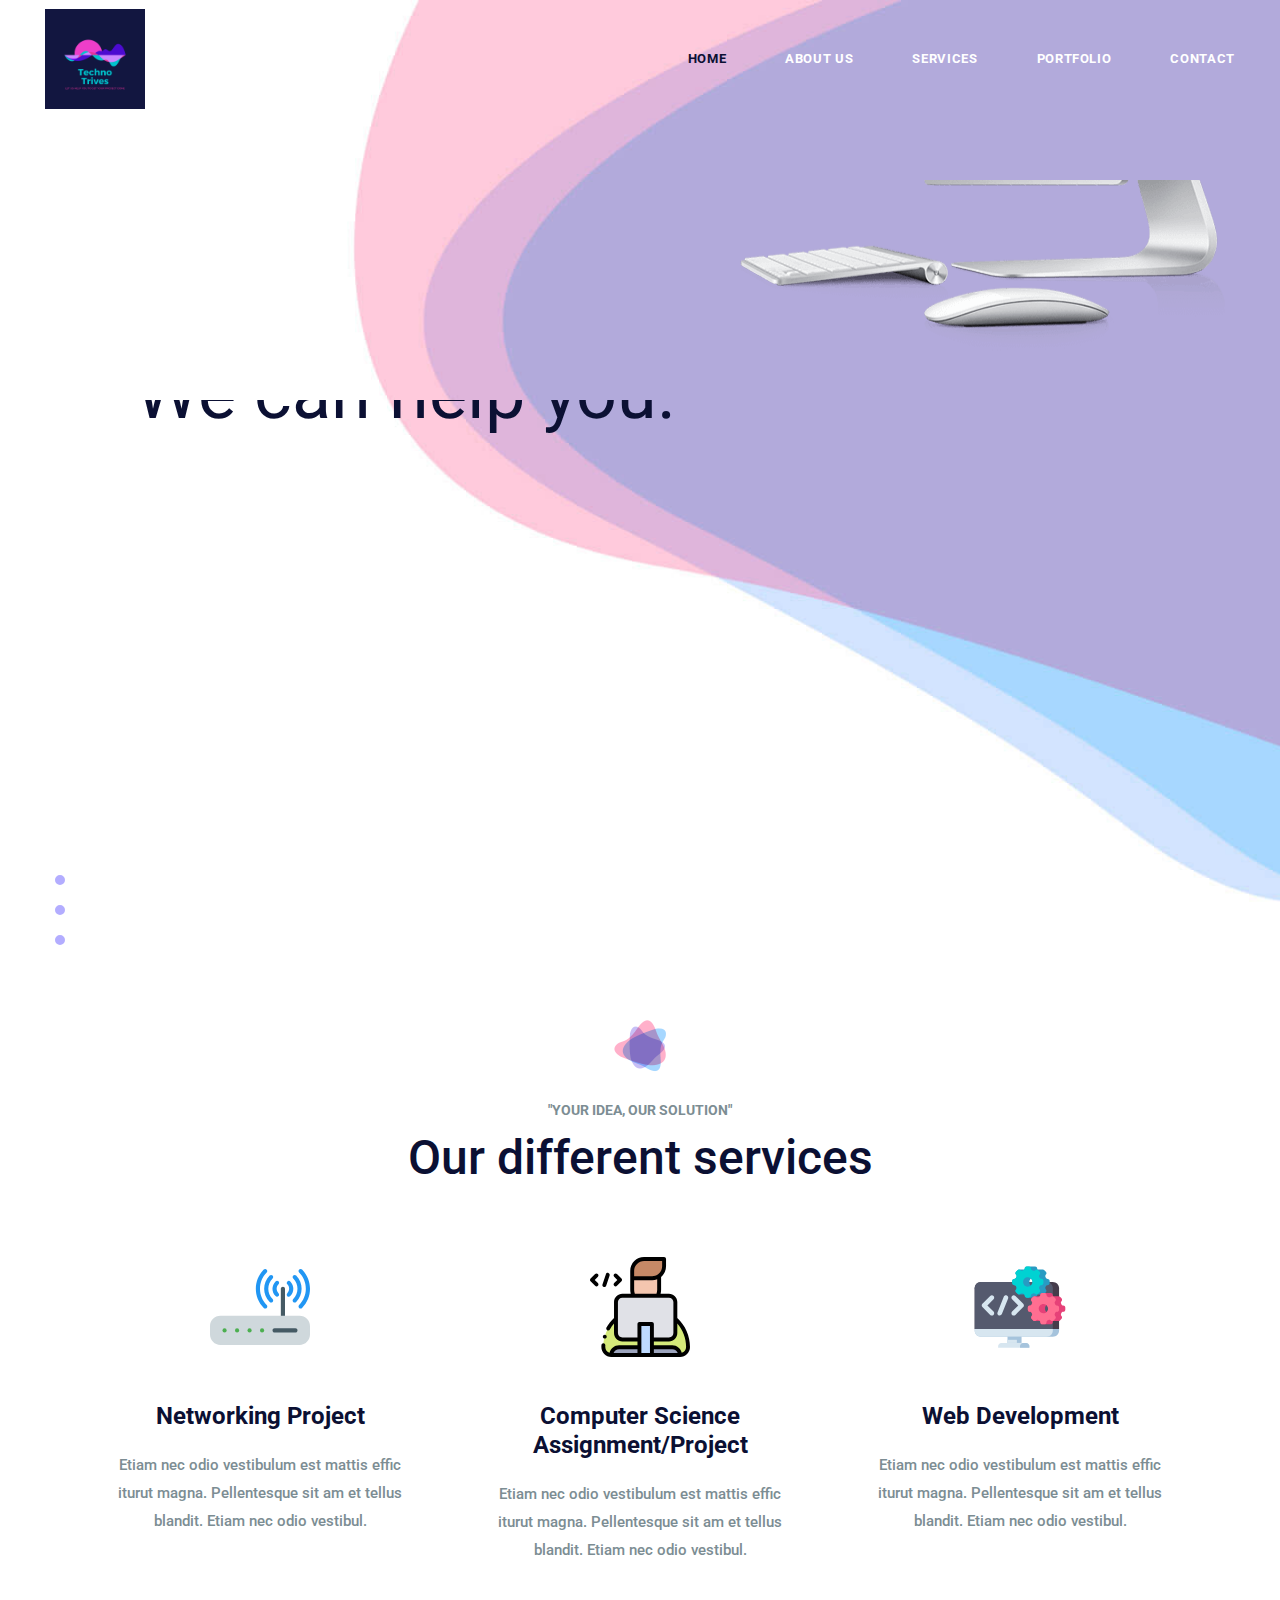
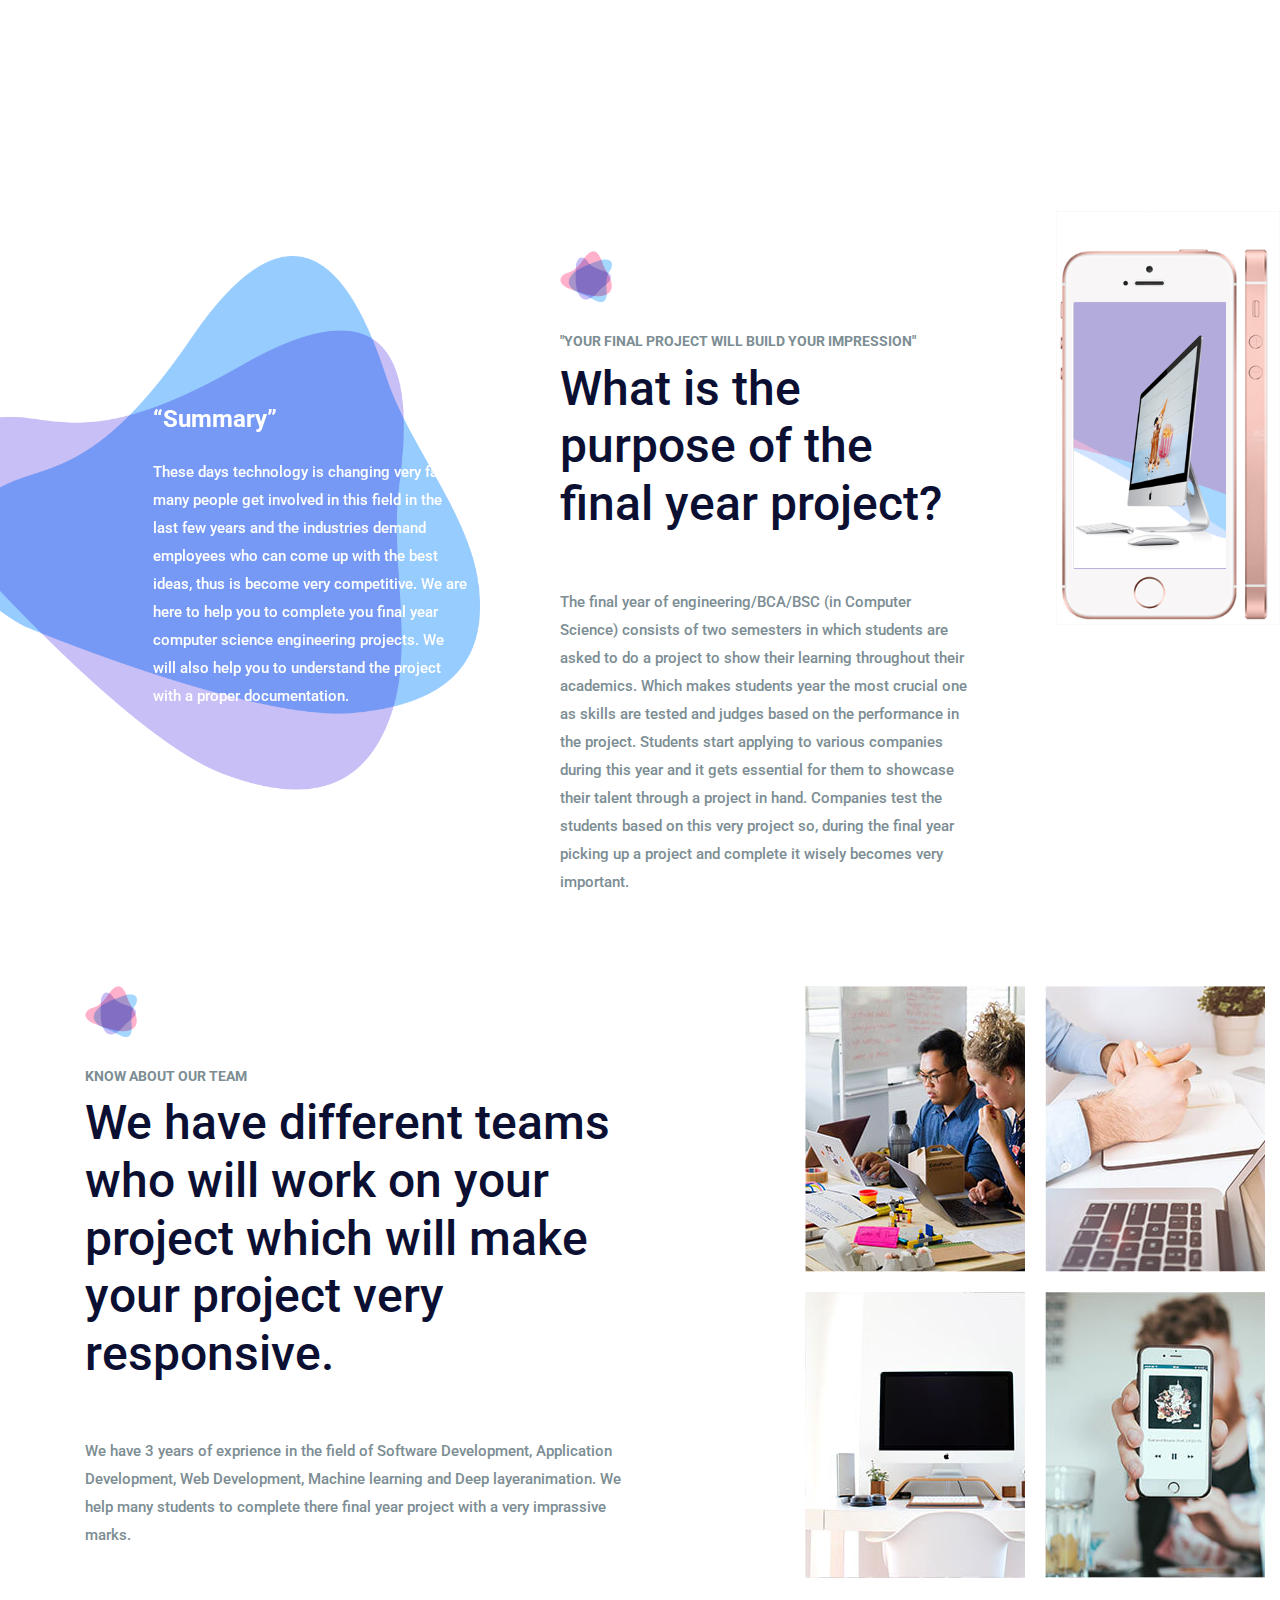
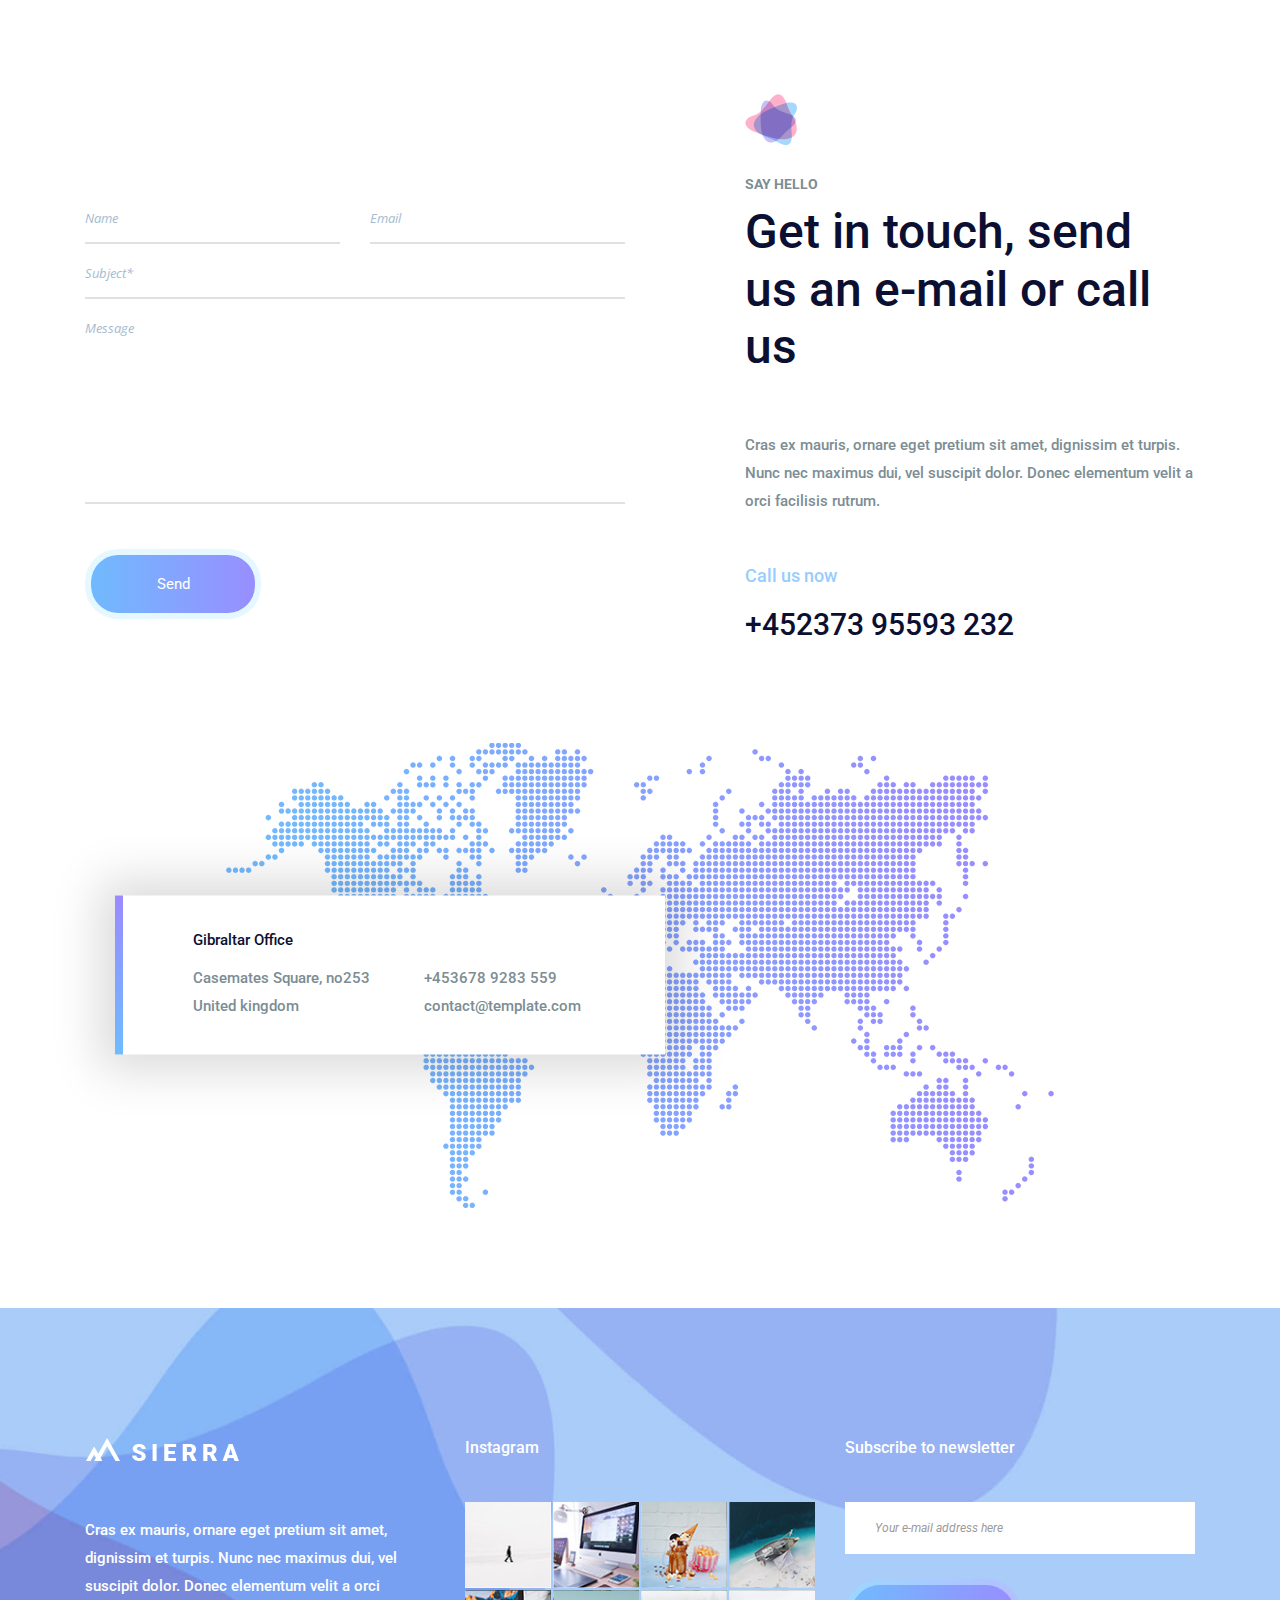
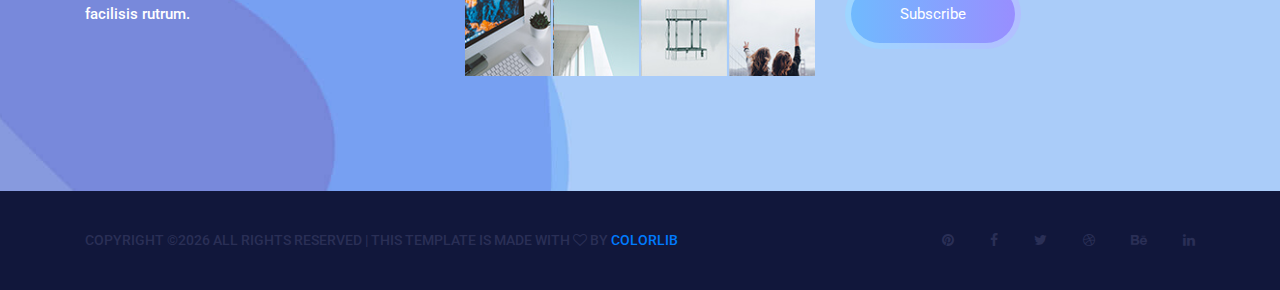
==== commit 822f0e61: "0.2" ====
--- a/index.html
+++ b/index.html
@@ -289,8 +289,8 @@
             <div class="container">
                 <div class="c_title">
                     <img src="img/icon/title-icon.png" alt="">
-                    <h6>Discover the features</h6>
-                    <h2>We are young but bold</h2>
+                    <h6>"Your idea, our solution"</h6>
+                    <h2>Our different services</h2>
                 </div>
                 <div class="row feature_inner">
                     <div class="col-lg-4 col-sm-6">
@@ -332,6 +332,31 @@
         <section class="best_3d_area">
             <div class="left_3d">
                 <div class="shap_slider_inner owl-carousel">
+                    <div class="item">
+                      <br>
+                        <h4>“Summary”</h4>
+                        <p>These days technology is changing very fast, many people get involved in this field in the last few years and the industries demand employees who can come up with the best ideas, thus is become very competitive. We are here to help you to complete you final year computer science engineering projects. We will also help you to understand the project with a proper documentation.</p>
+                    <!--    <div class="media">
+                            <img src="img/team/people/people-5.jpg" alt="">
+                            <div class="media-body">
+                                <h5>Chriss Turner</h5>
+                                <h6>CEO Enterprise</h6>
+                            </div>
+                        </div> -->
+
+                    </div>
+                <!--    <div class="item">
+                        <h4>“They are the best”</h4>
+                        <p>Etiam nec odio vestibulum est mattis effic iturut magna. Pellentesque sit am et tellus blandit. Etiam nec odio vestibul. Etiam nec odio vestibulum est mattis effic iturut magna. Pellentesque sit am et tellus.</p>
+                        <div class="media">
+                            <img src="img/team/people/people-5.jpg" alt="">
+                            <div class="media-body">
+                                <h5>Chriss Turner</h5>
+                                <h6>CEO Enterprise</h6>
+                            </div>
+                        </div>
+                    </div>
+
                     <div class="item">
                         <h4>“They are the best”</h4>
                         <p>Etiam nec odio vestibulum est mattis effic iturut magna. Pellentesque sit am et tellus blandit. Etiam nec odio vestibul. Etiam nec odio vestibulum est mattis effic iturut magna. Pellentesque sit am et tellus.</p>
@@ -342,29 +367,8 @@
                                 <h6>CEO Enterprise</h6>
                             </div>
                         </div>
-                    </div>
-                    <div class="item">
-                        <h4>“They are the best”</h4>
-                        <p>Etiam nec odio vestibulum est mattis effic iturut magna. Pellentesque sit am et tellus blandit. Etiam nec odio vestibul. Etiam nec odio vestibulum est mattis effic iturut magna. Pellentesque sit am et tellus.</p>
-                        <div class="media">
-                            <img src="img/team/people/people-5.jpg" alt="">
-                            <div class="media-body">
-                                <h5>Chriss Turner</h5>
-                                <h6>CEO Enterprise</h6>
-                            </div>
-                        </div>
-                    </div>
-                    <div class="item">
-                        <h4>“They are the best”</h4>
-                        <p>Etiam nec odio vestibulum est mattis effic iturut magna. Pellentesque sit am et tellus blandit. Etiam nec odio vestibul. Etiam nec odio vestibulum est mattis effic iturut magna. Pellentesque sit am et tellus.</p>
-                        <div class="media">
-                            <img src="img/team/people/people-5.jpg" alt="">
-                            <div class="media-body">
-                                <h5>Chriss Turner</h5>
-                                <h6>CEO Enterprise</h6>
-                            </div>
-                        </div>
-                    </div>
+                    </div> -->
+
                 </div>
             </div>
             <div class="right_text">
@@ -372,10 +376,10 @@
                     <div class="text_3d">
                         <div class="l_title">
                             <img src="img/icon/title-icon.png" alt="">
-                            <h6>Discover the features</h6>
-                            <h2>We don’t hide, we stand tall in front of chalenge</h2>
-                        </div>
-                        <p>Etiam nec odio vestibulum est mattis effic iturut magna. Pellentesque sit am et tellus blandit. Etiam nec odio vestibul.Cras ex mauris, ornare eget pretium sit amet, dignissim et turpis. Nunc nec maximus dui, vel suscipit dolor. Donec elementum velit a orci facilisis rutrum. Nam convallis vel erat id dictum. Sed ut risus in orci convallis viverra a eget nisi. Aenean pellentesque elit vitae eros dignissim ultrices. </p>
+                            <h6>"Your final project will build your impression"</h6>
+                            <h2>What is the purpose of the final year project?</h2>
+                        </div>
+                        <p>The final year of engineering/BCA/BSC (in Computer Science) consists of two semesters in which students are asked to do a project to show their learning throughout their academics. Which makes students year the most crucial one as skills are tested and judges based on the performance in the project. Students start applying to various companies during this year and it gets essential for them to showcase their talent through a project in hand. Companies test the students based on this very project so, during the final year picking up a project and complete it wisely becomes very important. </p>
                     </div>
                     <div class="shap_mobile">
                         <img src="img/iphone4.png" alt="">
@@ -393,17 +397,17 @@
                         <div class="team_people_text">
                             <div class="l_title">
                                 <img src="img/icon/title-icon.png" alt="">
-                                <h6>Discover the features</h6>
-                                <h2>We build a strong team of great people</h2>
-                            </div>
-                            <p>Cras ex mauris, ornare eget pretium sit amet, dignissim et turpis. Nunc nec maximus dui, vel suscipit dolor. Donec elementum velit a orci facilisis rutrum. Nam convallis vel erat id dictum. Sed ut risus in orci convallis viverra.</p>
-                            <ul>
+                                <h6>Know about our team</h6>
+                                <h2>We have different teams who will work on your project which will make your project very responsive.</h2>
+                            </div>
+                            <p>We have 3 years of exprience in the field of Software Development, Application Development, Web Development, Machine learning and Deep layeranimation. We help many students to complete there final year project with a very imprassive marks. </p>
+                        <!--    <ul>
                                 <li><a href="#">Nunc nec maximus dui, </a></li>
                                 <li><a href="#">Aenean pellentesque elit vitae</a></li>
                                 <li><a href="#">Aenean pellentesque elit vitae</a></li>
                                 <li><a href="#">Ex mauris, ornare eget pretium </a></li>
                                 <li><a href="#">Cras ex mauris, ornare eget preti</a></li>
-                            </ul>
+                            </ul> -->
                         </div>
                     </div>
                     <div class="col-lg-6">
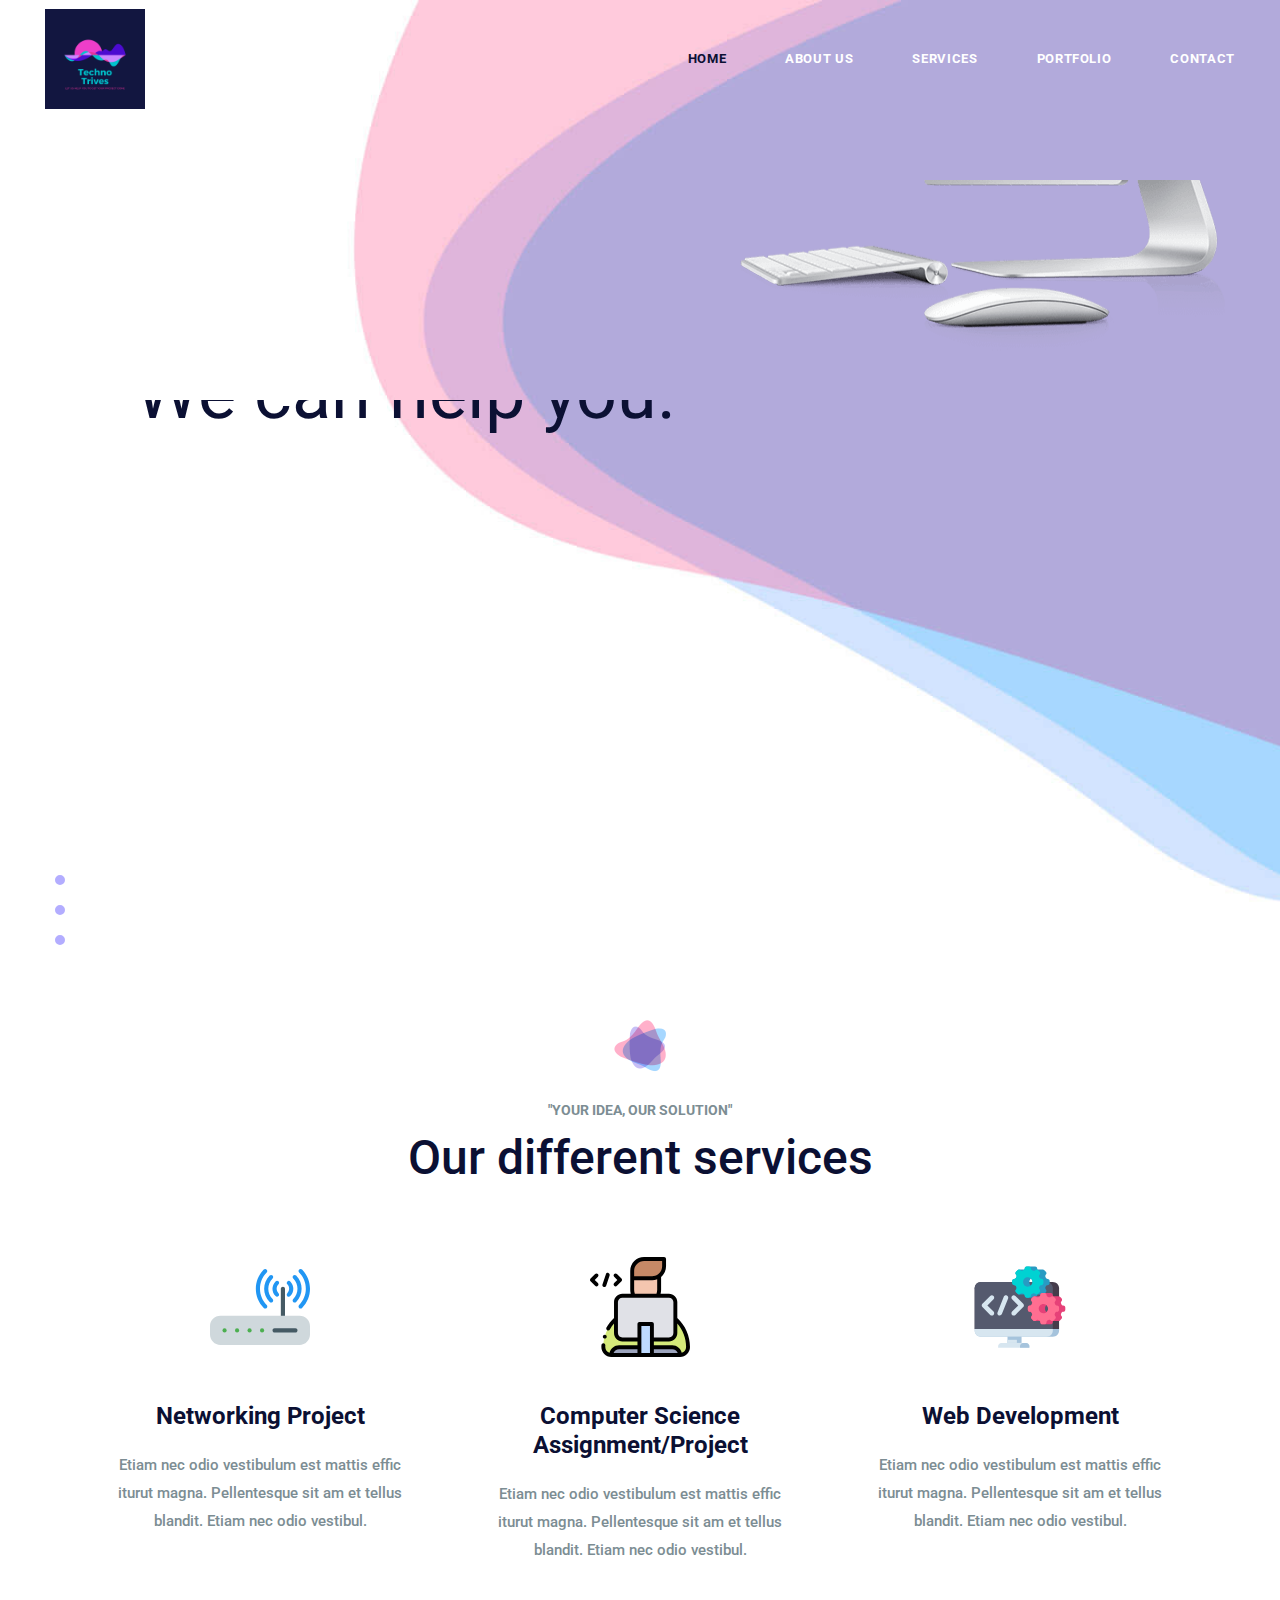
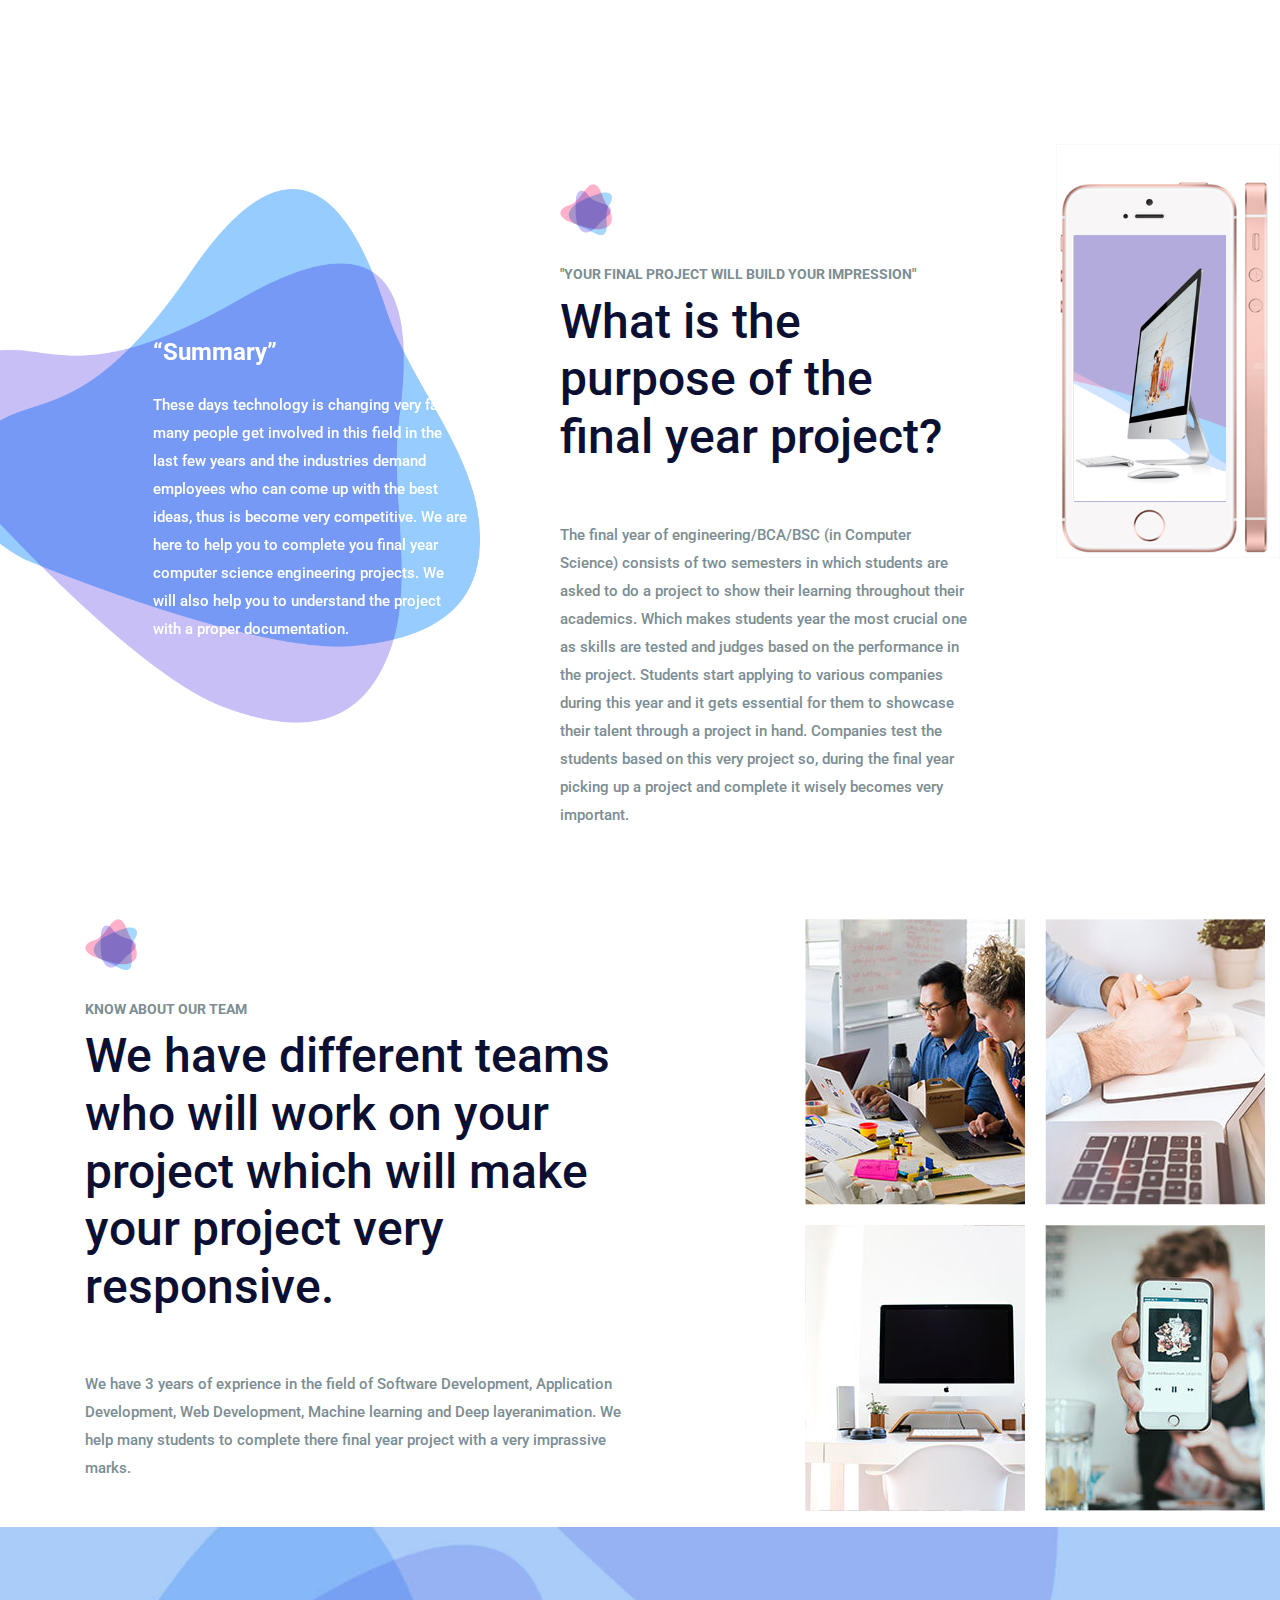
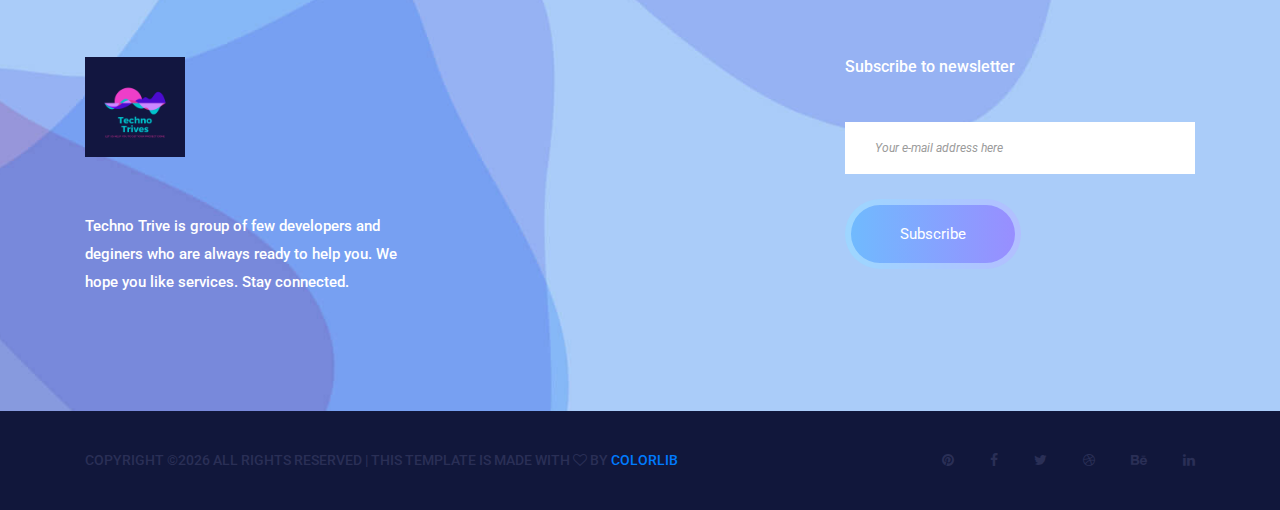
==== commit 11ac8fb3: "0.3" ====
--- a/index.html
+++ b/index.html
@@ -300,7 +300,7 @@
                             </div>
                             <h4>Networking Project</h4>
                             <p>Etiam nec odio vestibulum est mattis effic iturut magna. Pellentesque sit am et tellus blandit. Etiam nec odio vestibul. </p>
-                            <a class="more_btn" href="#">Read More</a>
+                      <!--      <a class="more_btn" href="#">Read More</a>  -->
                         </div>
                     </div>
                     <div class="col-lg-4 col-sm-6">
@@ -310,7 +310,7 @@
                             </div>
                             <h4>Computer Science Assignment/Project</h4>
                             <p>Etiam nec odio vestibulum est mattis effic iturut magna. Pellentesque sit am et tellus blandit. Etiam nec odio vestibul. </p>
-                            <a class="more_btn" href="#">Read More</a>
+                        <!--    <a class="more_btn" href="#">Read More</a> -->
                         </div>
                     </div>
                     <div class="col-lg-4 col-sm-6">
@@ -320,7 +320,7 @@
                             </div>
                             <h4>Web Development</h4>
                             <p>Etiam nec odio vestibulum est mattis effic iturut magna. Pellentesque sit am et tellus blandit. Etiam nec odio vestibul. </p>
-                            <a class="more_btn" href="#">Read More</a>
+                        <!--    <a class="more_btn" href="#">Read More</a> -->
                         </div>
                     </div>
                 </div>
@@ -442,7 +442,7 @@
         <!--================End Team People Area =================-->
 
         <!--================Get in Touch Area =================-->
-        <section class="get_in_touch_area">
+    <!--     <section class="get_in_touch_area">
             <div class="container">
                 <div class="row get_touch_inner">
                     <div class="col-lg-6">
@@ -464,7 +464,8 @@
                             </div>
                         </form>
                     </div>
-                    <div class="col-lg-6">
+
+                   <div class="col-lg-6">
                         <div class="touch_details">
                             <div class="l_title">
                                 <img src="img/icon/title-icon.png" alt="">
@@ -476,24 +477,14 @@
                             <a href="#"><h4>+452373 95593 232</h4></a>
                         </div>
                     </div>
-                </div>
-            </div>
-        </section>
+
+                </div>
+            </div>
+        </section>  -->
         <!--================End Get in Touch Area =================-->
 
         <!--================Map Area =================-->
-        <section class="world_map_area p_100">
-            <div class="container">
-                <div class="world_map_inner">
-                    <img class="img-fluid" src="img/world-map.png" alt="">
-                    <div class="bd-callout">
-                        <h3>Gibraltar Office</h3>
-                        <p>Casemates Square, no253 <br /> United kingdom</p>
-                        <h4><a href="#">+453678 9283 559</a> <a href="#">contact@template.com</a></h4>
-                    </div>
-                </div>
-            </div>
-        </section>
+
         <!--================End Map Area =================-->
 
         <!--================Footer Area =================-->
@@ -503,12 +494,12 @@
                     <div class="row footer_widget_inner">
                         <div class="col-lg-4 col-sm-6">
                             <aside class="f_widget f_about_widget">
-                                <img src="img/footer-logo.png" alt="">
-                                <p>Cras ex mauris, ornare eget pretium sit amet, dignissim et turpis. Nunc nec maximus dui, vel suscipit dolor. Donec elementum velit a orci facilisis rutrum.</p>
+                                <img src="img/logo2.png" class="navbar-brand-width2">
+                                <p>Techno Trive is group of few developers and deginers who are always ready to help you. We hope you like services. Stay connected.</p>
                             </aside>
                         </div>
                         <div class="col-lg-4 col-sm-6">
-                            <aside class="f_widget f_insta_widget">
+                      <!--      <aside class="f_widget f_insta_widget">
                                 <div class="f_title">
                                     <h3>Instagram</h3>
                                 </div>
@@ -522,7 +513,7 @@
                                     <li><a href="#"><img src="img/instagram/ins-7.jpg" alt=""></a></li>
                                     <li><a href="#"><img src="img/instagram/ins-8.jpg" alt=""></a></li>
                                 </ul>
-                            </aside>
+                            </aside> -->
                         </div>
                         <div class="col-lg-4 col-sm-6">
                             <aside class="f_widget f_subs_widget">
--- a/css/style.css
+++ b/css/style.css
@@ -2430,6 +2430,7 @@
   width: 100px;
 }
 
+
 /* End Footer Area css
 ============================================================================================ */
 /*---------------------------------------------------- */
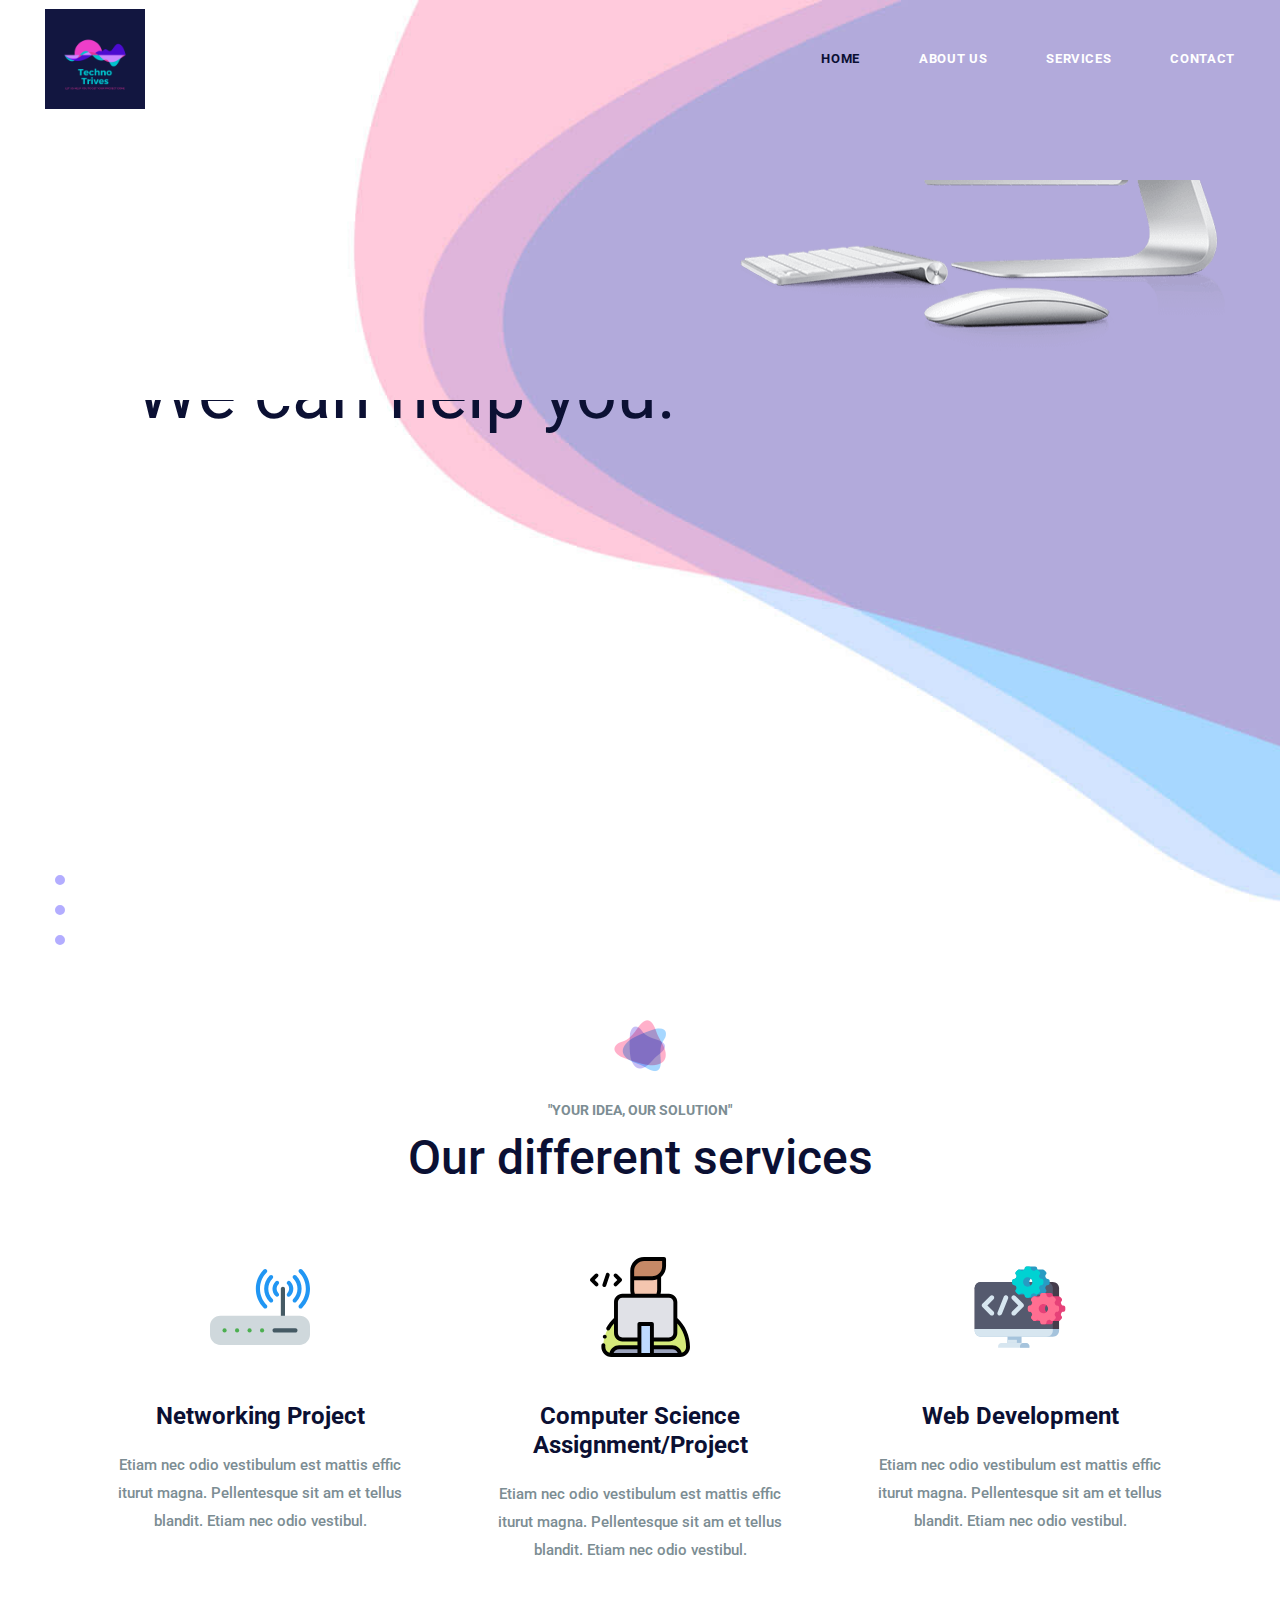
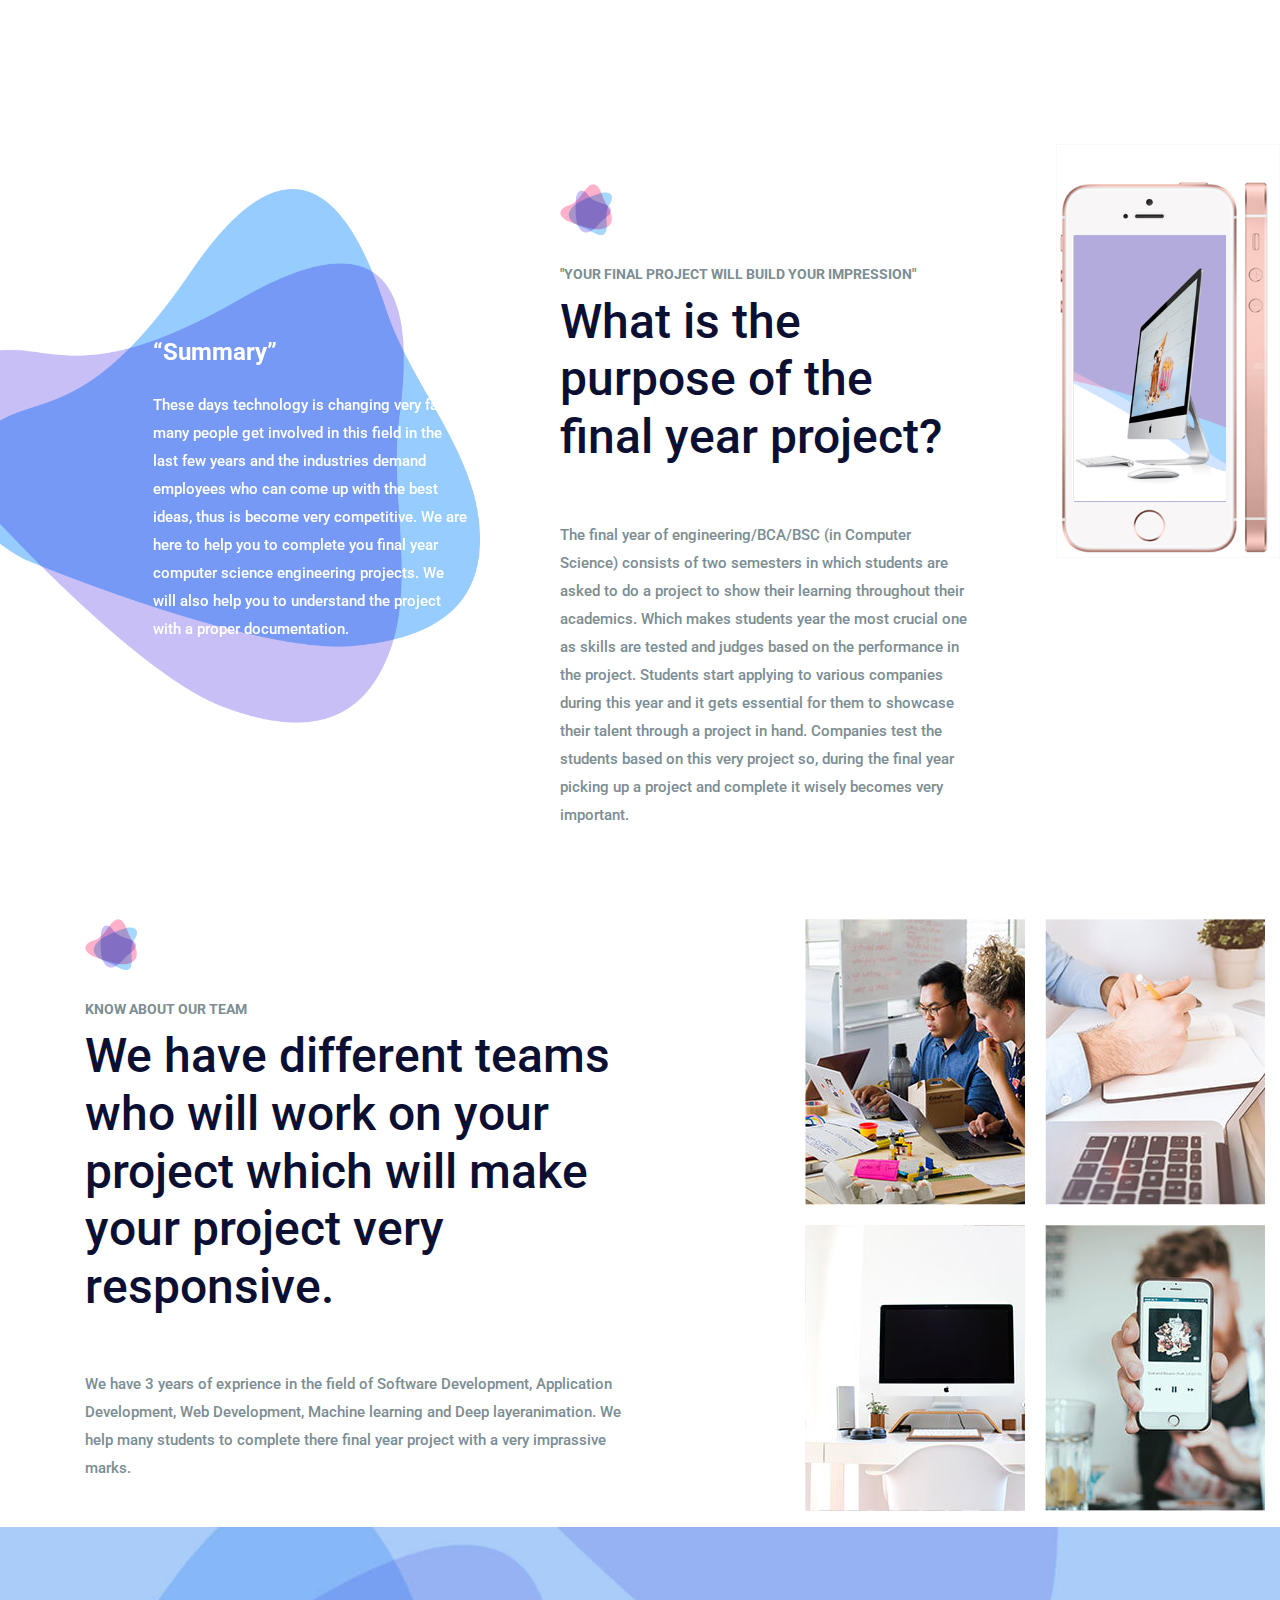
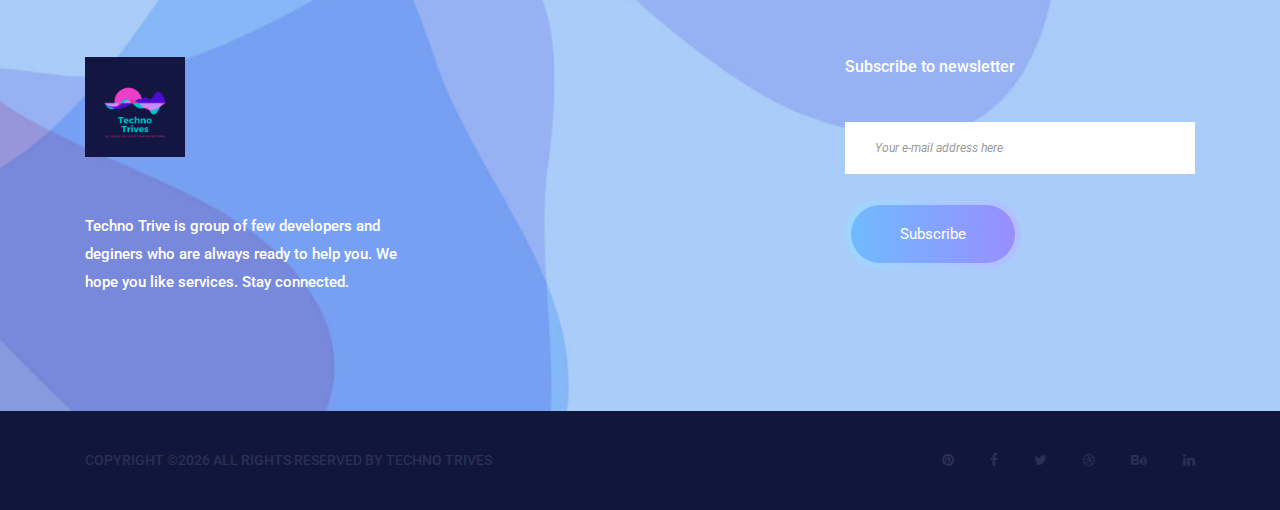
==== commit 6777f9de: "0.4" ====
--- a/index.html
+++ b/index.html
@@ -49,8 +49,8 @@
                         <li class="nav-item active"><a class="nav-link" href="index.html">Home</a></li>
                         <li class="nav-item"><a class="nav-link" href="about-us.html">About Us</a></li>
                         <li class="nav-item"><a class="nav-link" href="service.html">Services</a></li>
-                        <li class="nav-item"><a class="nav-link" href="portfolio.html">Portfolio</a></li>
-                    <!--    <li class="nav-item dropdown submenu">
+                    <!--    <li class="nav-item"><a class="nav-link" href="portfolio.html">Portfolio</a></li>
+                        <li class="nav-item dropdown submenu">
                             <a class="nav-link dropdown-toggle" href="#" id="navbarDropdown" role="button" data-toggle="dropdown" aria-haspopup="true" aria-expanded="false">
                             Blog
                             </a>
@@ -535,7 +535,7 @@
                 <div class="container">
                     <div class="float-sm-left">
                         <h5><!-- Link back to Colorlib can't be removed. Template is licensed under CC BY 3.0. -->
-Copyright &copy;<script>document.write(new Date().getFullYear());</script> All rights reserved | This template is made with <i class="fa fa-heart-o" aria-hidden="true"></i> by <a href="https://colorlib.com" target="_blank">Colorlib</a>
+Copyright &copy;<script>document.write(new Date().getFullYear());</script> All rights reserved by Techno Trives <i class="" aria-hidden="true"></i> <a href="" target="_blank"></a>
 <!-- Link back to Colorlib can't be removed. Template is licensed under CC BY 3.0. --></h5>
                     </div>
                     <div class="float-sm-right">
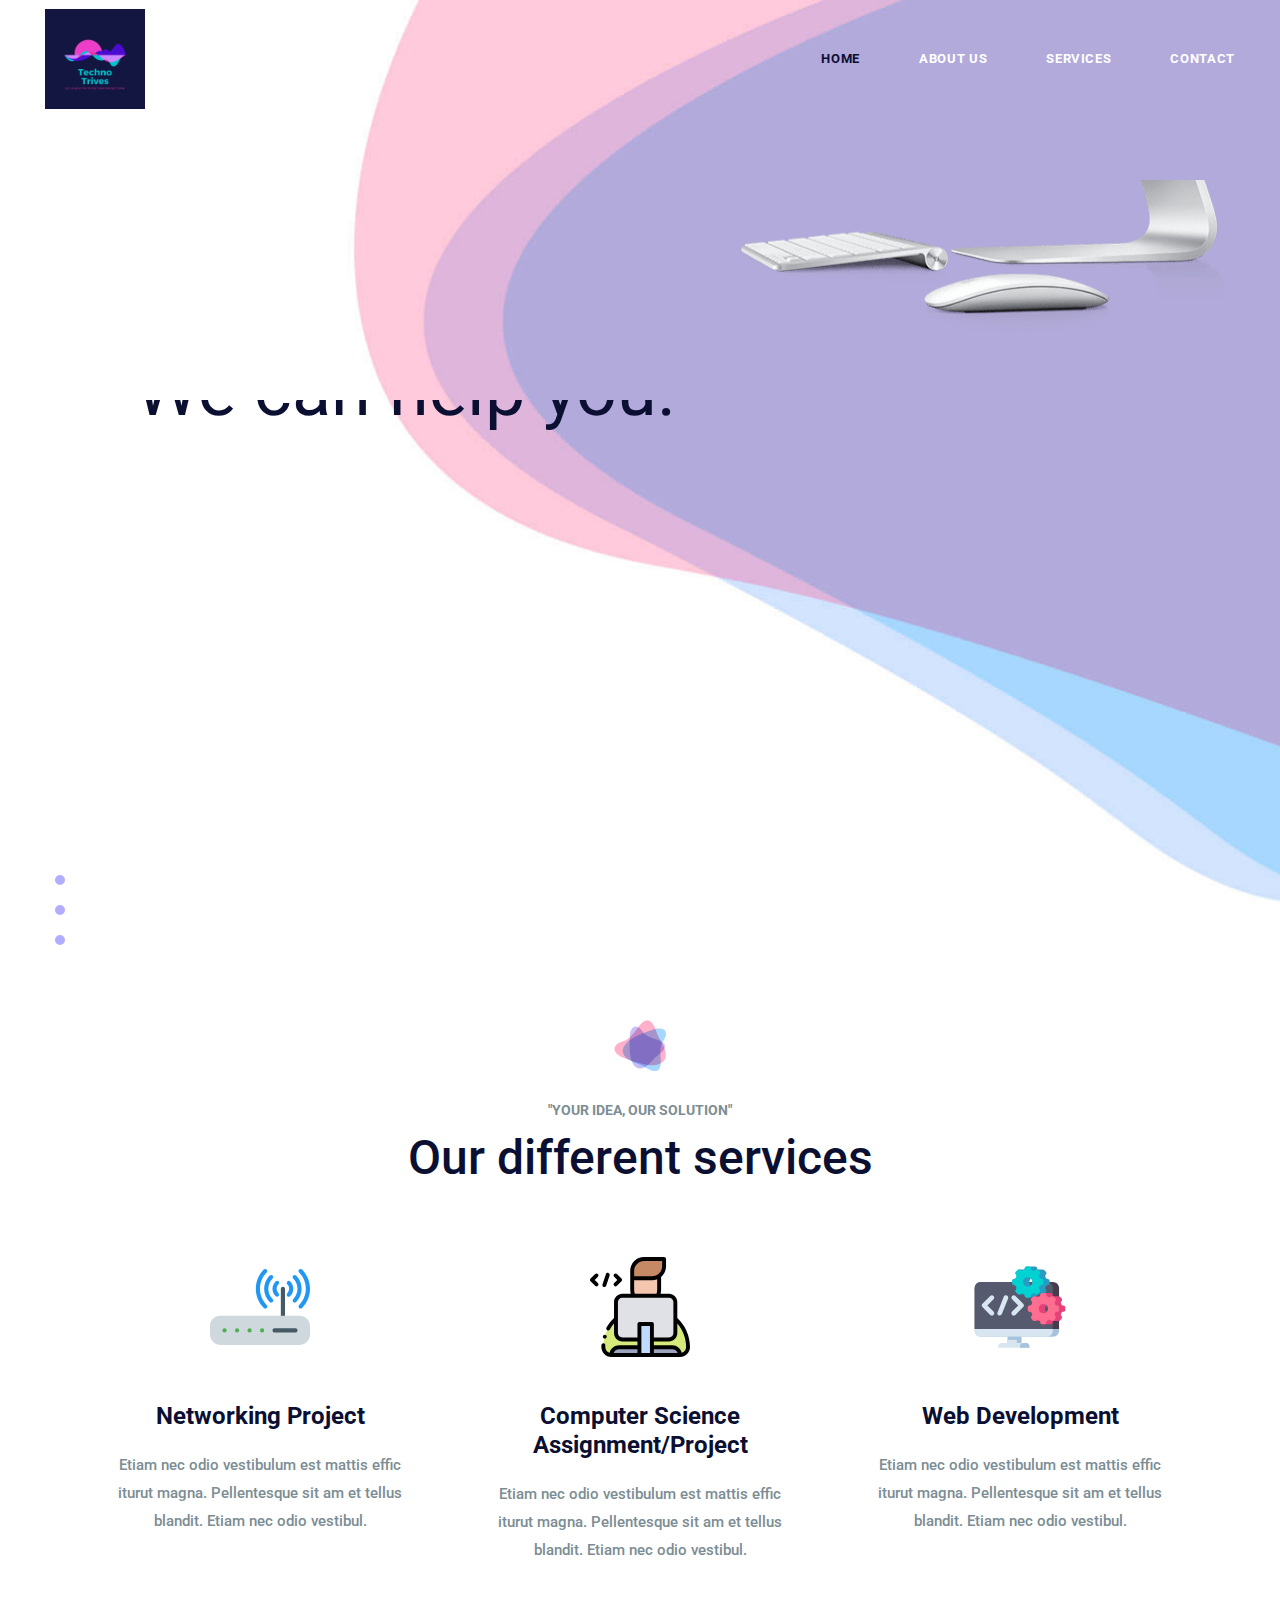
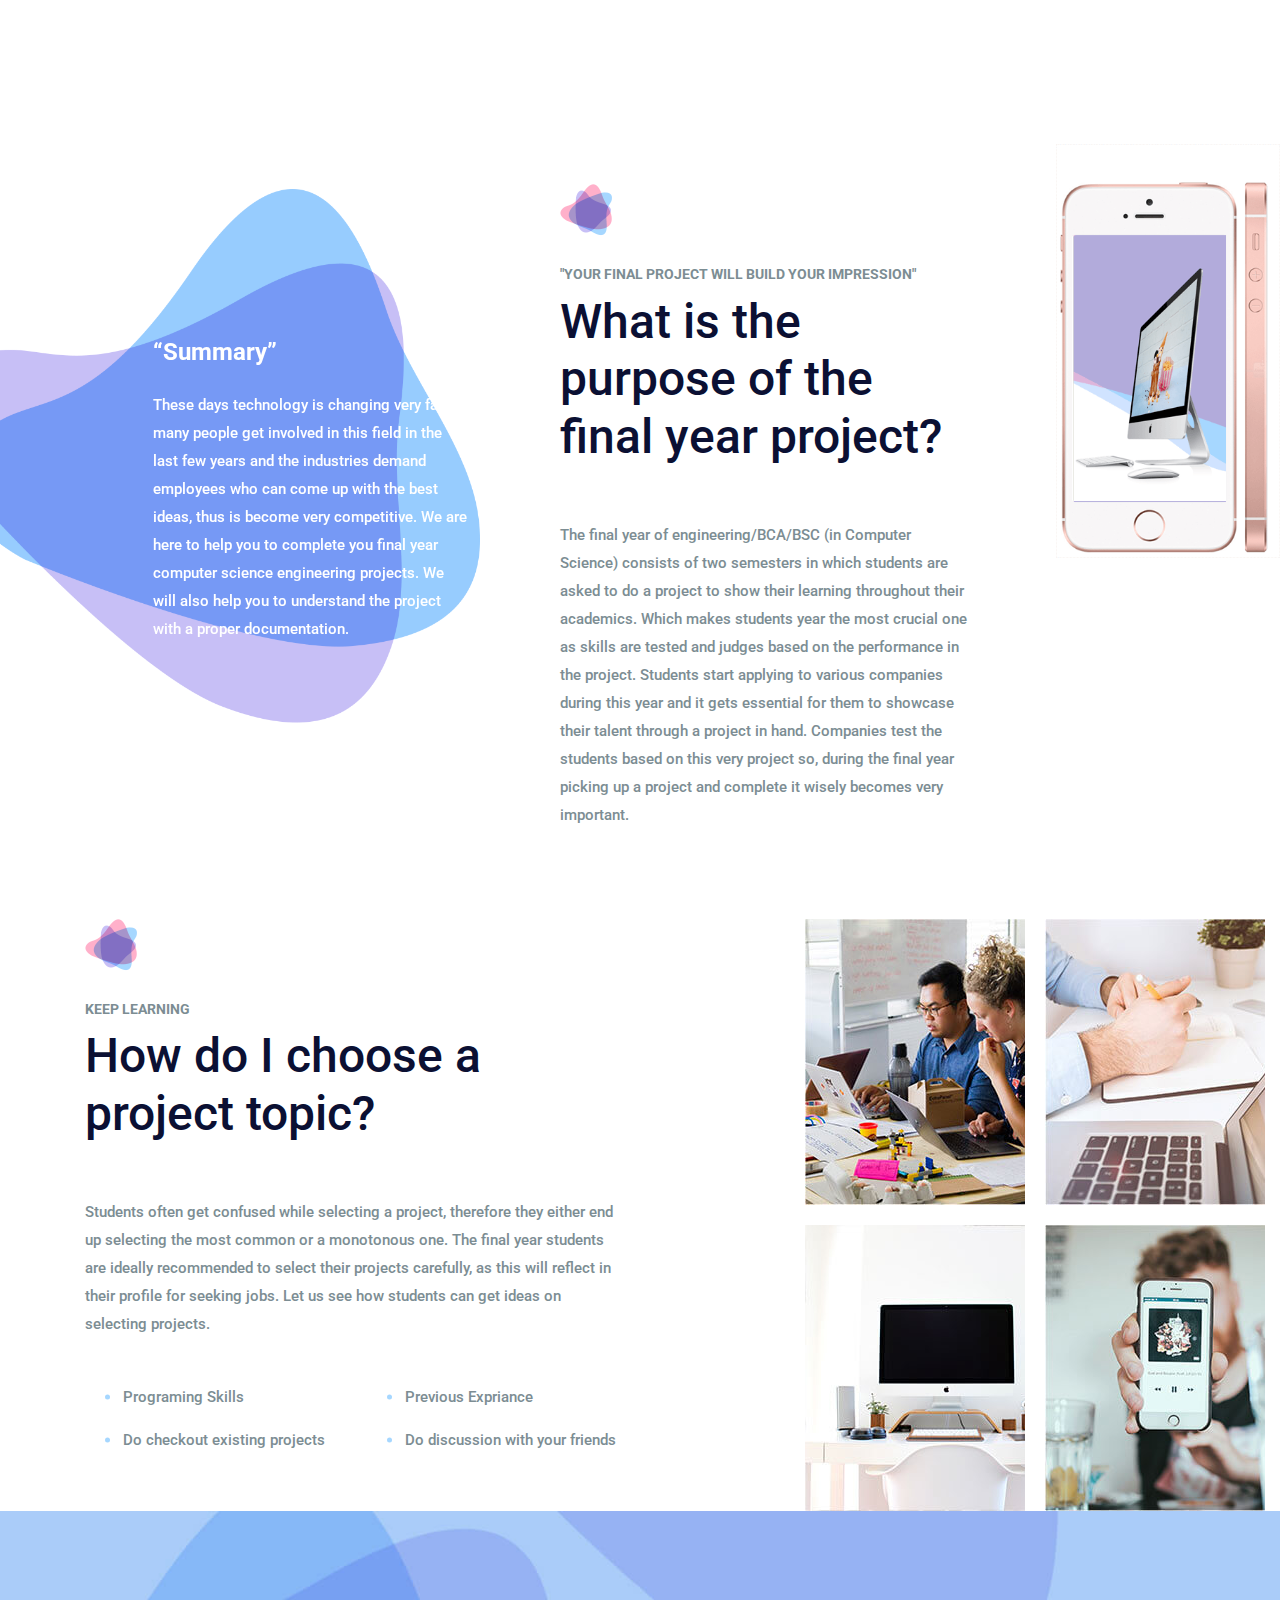
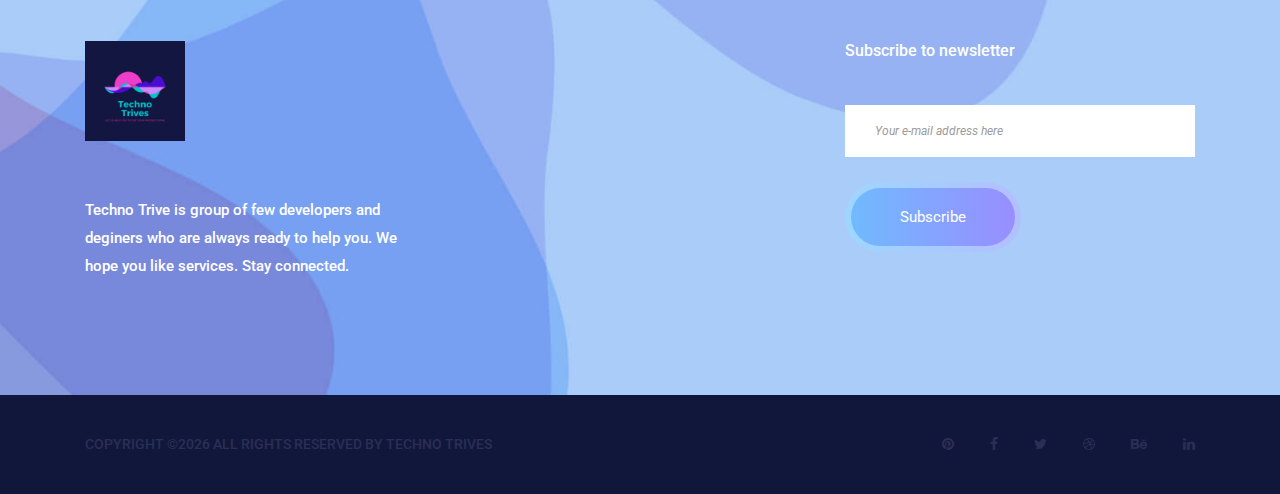
==== commit 3c0aaa98: "0.4" ====
--- a/index.html
+++ b/index.html
@@ -397,17 +397,17 @@
                         <div class="team_people_text">
                             <div class="l_title">
                                 <img src="img/icon/title-icon.png" alt="">
-                                <h6>Know about our team</h6>
-                                <h2>We have different teams who will work on your project which will make your project very responsive.</h2>
-                            </div>
-                            <p>We have 3 years of exprience in the field of Software Development, Application Development, Web Development, Machine learning and Deep layeranimation. We help many students to complete there final year project with a very imprassive marks. </p>
-                        <!--    <ul>
-                                <li><a href="#">Nunc nec maximus dui, </a></li>
-                                <li><a href="#">Aenean pellentesque elit vitae</a></li>
-                                <li><a href="#">Aenean pellentesque elit vitae</a></li>
-                                <li><a href="#">Ex mauris, ornare eget pretium </a></li>
-                                <li><a href="#">Cras ex mauris, ornare eget preti</a></li>
-                            </ul> -->
+                                <h6>Keep learning</h6>
+                                <h2>How do I choose a project topic?</h2>
+                            </div>
+                            <p>Students often get confused while selecting a project, therefore they either end up selecting the most common or a monotonous one. The final year students are ideally recommended to select their projects carefully, as this will reflect in their profile for seeking jobs. Let us see how students can get ideas on selecting projects. </p>
+                            <ul>
+                                <li><a href="#">	Programing Skills </a></li>
+                                <li><a href="#">Previous Expriance</a></li>
+                                <li><a href="#">Do checkout existing projects </a></li>
+                                <li><a href="#">Do discussion with your friends </a></li>
+                            <!--    <li><a href="#">Make a blue print of your project idea and check its pros and cons </a></li> -->
+                            </ul>
                         </div>
                     </div>
                     <div class="col-lg-6">
--- a/css/style.css
+++ b/css/style.css
@@ -2430,6 +2430,11 @@
   width: 100px;
 }
 
+.navbar-brand-width3 {
+  
+  padding-right: 30px;
+  width: 500px;
+}
 
 /* End Footer Area css
 ============================================================================================ */
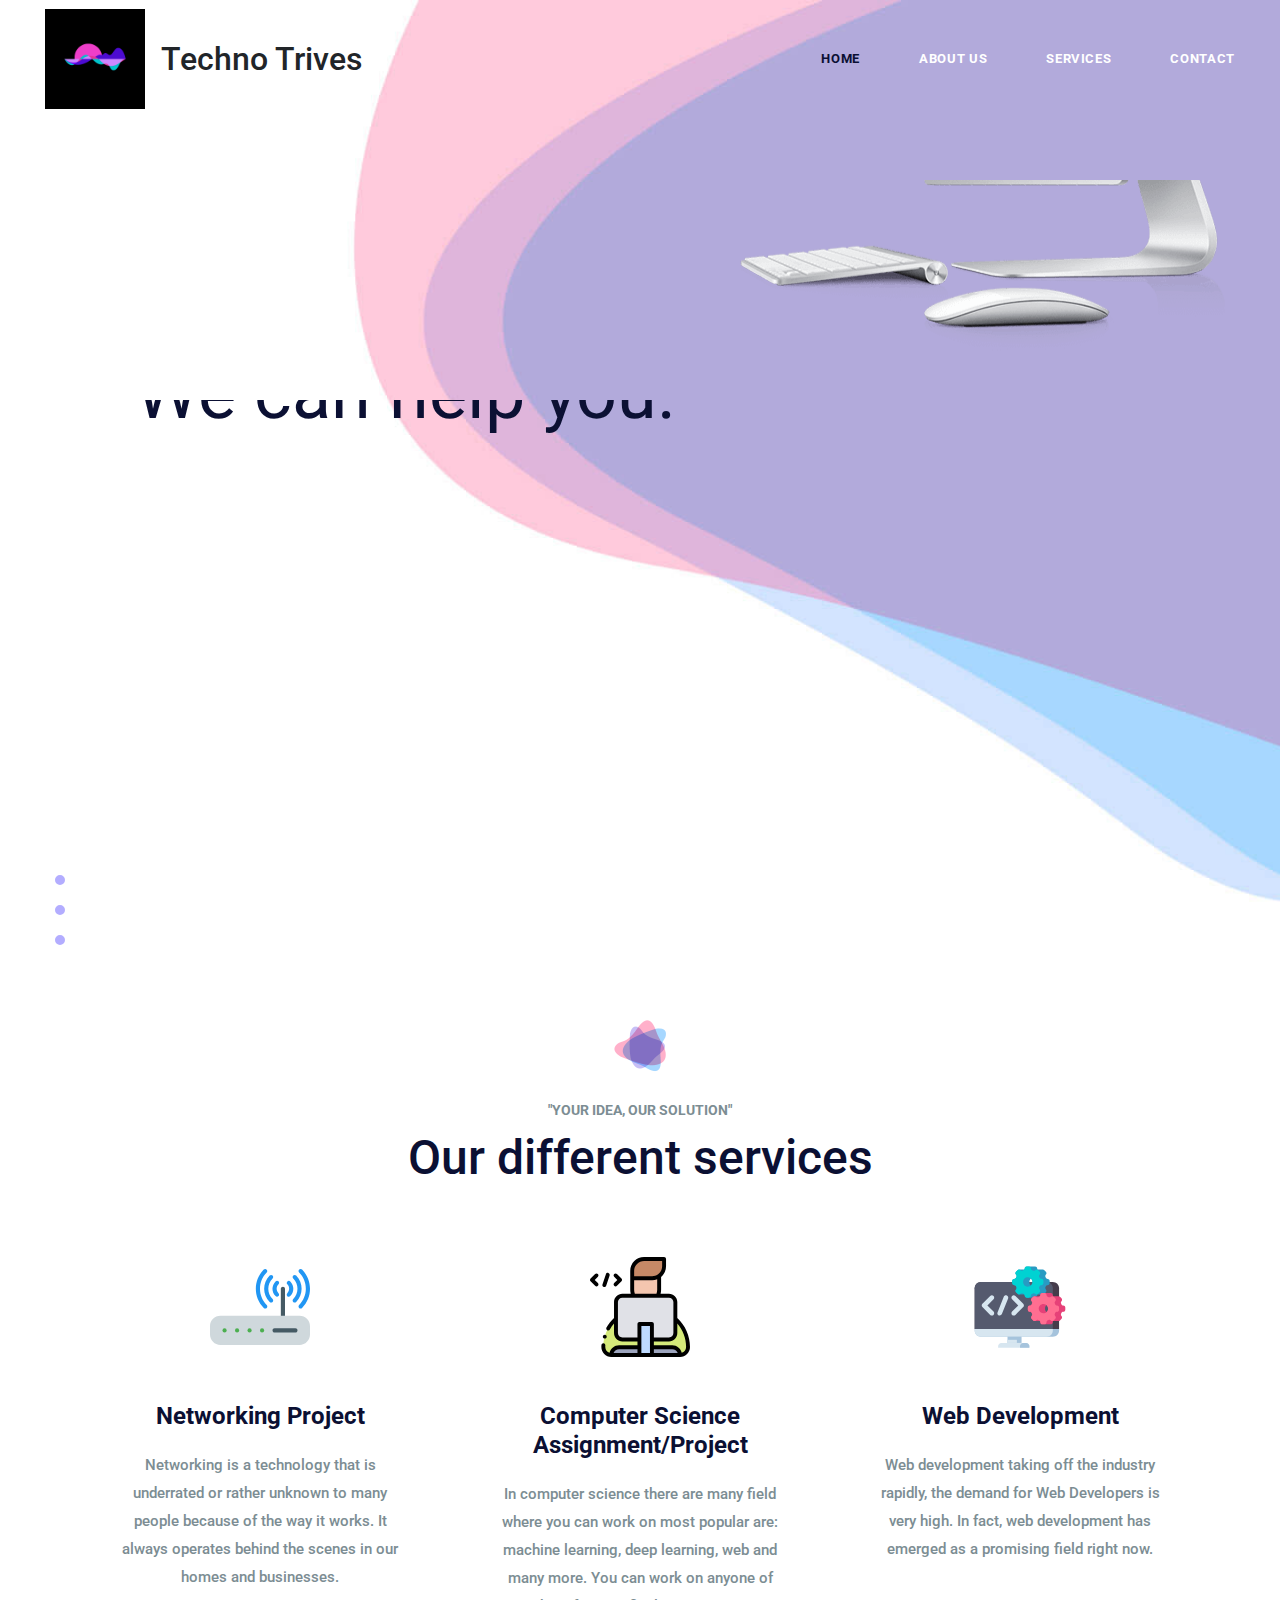
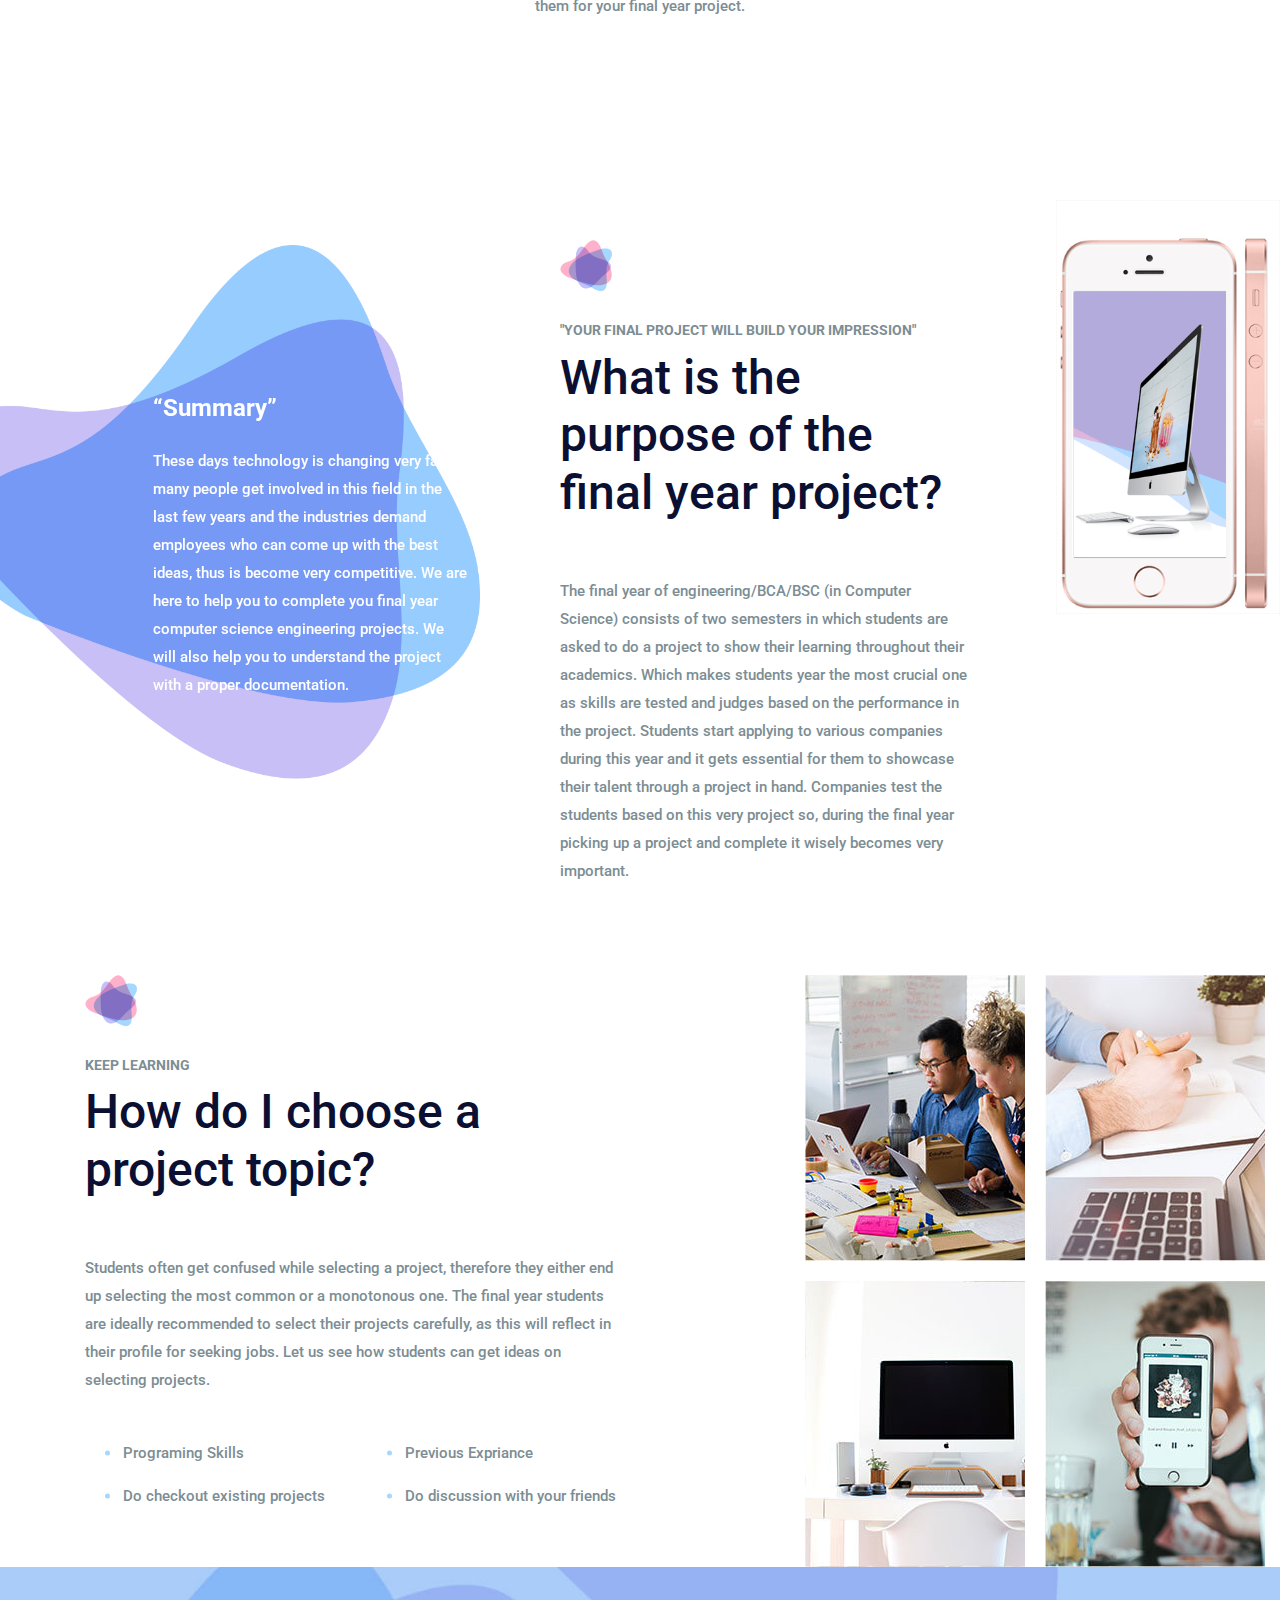
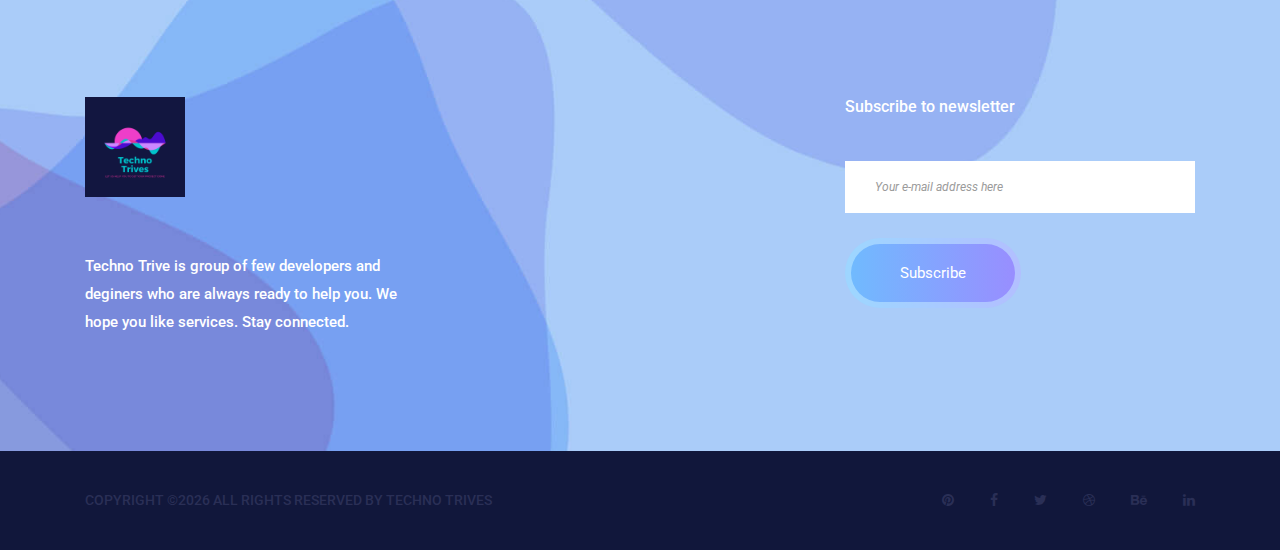
==== commit 29a49599: "0.5" ====
--- a/index.html
+++ b/index.html
@@ -5,9 +5,9 @@
         <meta http-equiv="X-UA-Compatible" content="IE=edge">
         <meta name="viewport" content="width=device-width, initial-scale=1">
 
-        <link rel="icon" href="img/fav-icon.png" type="image/x-icon" />
+        <link rel="icon" href="img/logo3.png" type="image/x-icon" />
         <!-- The above 3 meta tags *must* come first in the head; any other head content must come *after* these tags -->
-        <title>Techno Thrives</title>
+        <title>Techno Trives</title>
 
         <!-- Icon css link -->
         <link href="css/font-awesome.min.css" rel="stylesheet">
@@ -37,13 +37,13 @@
         <!--================Header Menu Area =================-->
         <header class="main_menu_area">
             <nav class="navbar navbar-expand-lg navbar-light bg-light">
-                <a class="navbar-brand " href="#"><img src="img/logo2.png" class="navbar-brand-width2"></a>
+                <a class="navbar-brand " href="#"><img src="img/logo3.png" class="navbar-brand-width2"></a>
                 <button class="navbar-toggler" type="button" data-toggle="collapse" data-target="#navbarSupportedContent" aria-controls="navbarSupportedContent" aria-expanded="false" aria-label="Toggle navigation">
                     <span></span>
                     <span></span>
                     <span></span>
                 </button>
-
+                 <h2 class="nav-item active">Techno Trives</h2>
                 <div class="collapse navbar-collapse" id="navbarSupportedContent">
                     <ul class="navbar-nav">
                         <li class="nav-item active"><a class="nav-link" href="index.html">Home</a></li>
@@ -299,7 +299,7 @@
                                 <img src="img/icon/wifi-router.svg" class="navbar-brand-width2">
                             </div>
                             <h4>Networking Project</h4>
-                            <p>Etiam nec odio vestibulum est mattis effic iturut magna. Pellentesque sit am et tellus blandit. Etiam nec odio vestibul. </p>
+                            <p>Networking is a technology that is underrated or rather unknown to many people because of the way it works. It always operates behind the scenes in our homes and businesses.</p>
                       <!--      <a class="more_btn" href="#">Read More</a>  -->
                         </div>
                     </div>
@@ -309,7 +309,7 @@
                                 <img src="img/icon/coding.svg" class="navbar-brand-width2">
                             </div>
                             <h4>Computer Science Assignment/Project</h4>
-                            <p>Etiam nec odio vestibulum est mattis effic iturut magna. Pellentesque sit am et tellus blandit. Etiam nec odio vestibul. </p>
+                            <p>In computer science there are many field where you can work on most popular are: machine learning, deep learning, web and many more. You can work on anyone of them for your final year project.</p>
                         <!--    <a class="more_btn" href="#">Read More</a> -->
                         </div>
                     </div>
@@ -319,7 +319,7 @@
                                 <img src="img/icon/coding_1.svg" class="navbar-brand-width2">
                             </div>
                             <h4>Web Development</h4>
-                            <p>Etiam nec odio vestibulum est mattis effic iturut magna. Pellentesque sit am et tellus blandit. Etiam nec odio vestibul. </p>
+                            <p>Web development taking off the industry rapidly, the demand for Web Developers is very high. In fact, web development has emerged as a promising field right now.</p>
                         <!--    <a class="more_btn" href="#">Read More</a> -->
                         </div>
                     </div>
--- a/css/style.css
+++ b/css/style.css
@@ -2427,15 +2427,18 @@
 }
 
 .navbar-brand-width2 {
+  font-family: "Comic Sans MS", cursive, sans-serif;
   width: 100px;
 }
 
 .navbar-brand-width3 {
-  
   padding-right: 30px;
   width: 500px;
 }
 
+.image-about{
+  width: 300px;
+}
 /* End Footer Area css
 ============================================================================================ */
 /*---------------------------------------------------- */
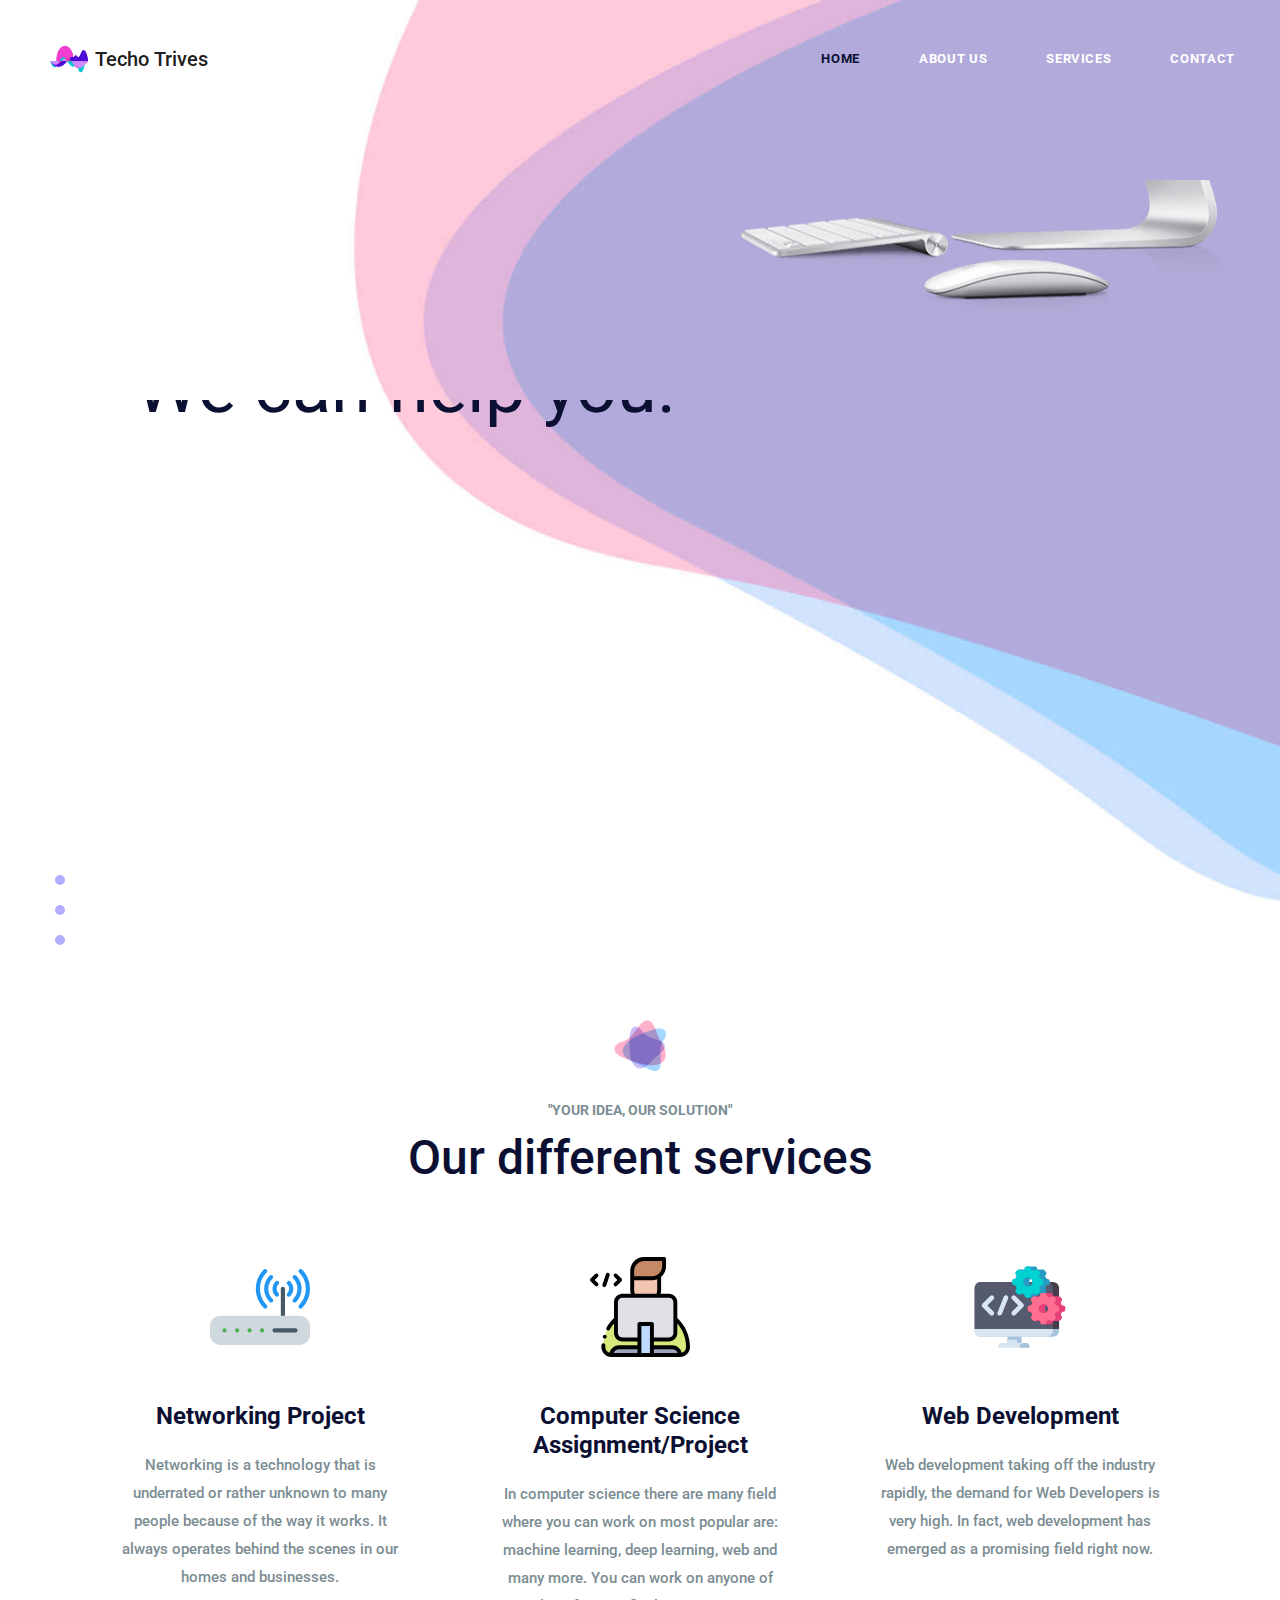
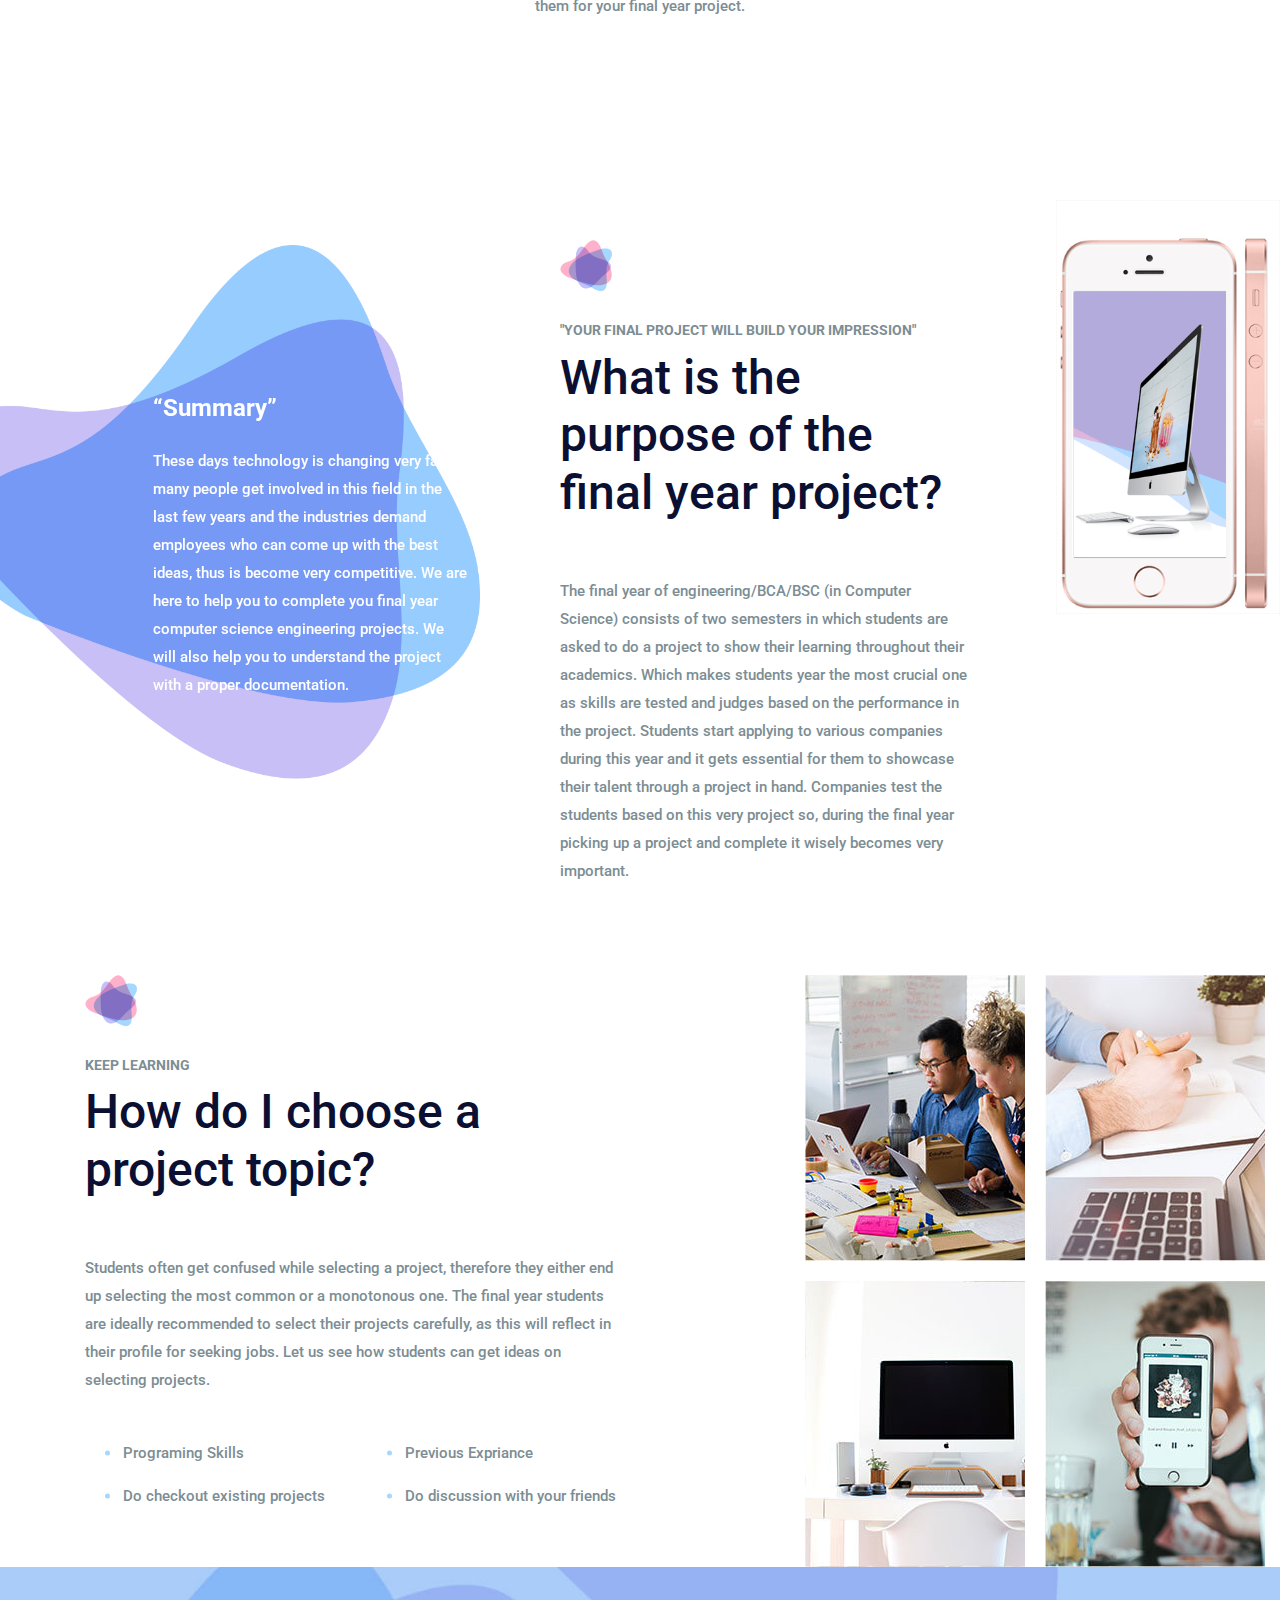
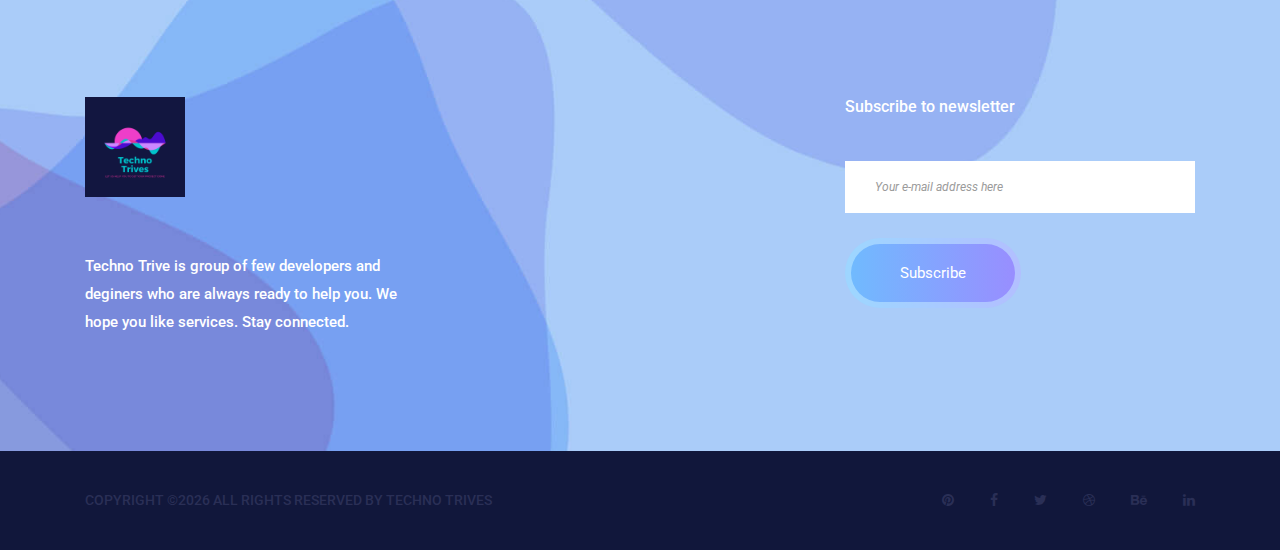
==== commit b013b612: "0.5" ====
--- a/index.html
+++ b/index.html
@@ -37,13 +37,27 @@
         <!--================Header Menu Area =================-->
         <header class="main_menu_area">
             <nav class="navbar navbar-expand-lg navbar-light bg-light">
-                <a class="navbar-brand " href="#"><img src="img/logo3.png" class="navbar-brand-width2"></a>
+
+
+                <!-- Just an image -->
+               <!-- Image and text -->
+
+          <a class="navbar-brand" href="#">
+          <div class="d-flex logo-img">
+            <img src="img/Wlogo3.png" width="50" height="50" class="d-inline-block align-top" alt="">
+            Techo Trives
+          </div>
+         </a>
+
+
+             <!--   <a class="navbar-brand " href="#"><img src="img/logo3.png" class="navbar-brand-width2"></a> -->
+
                 <button class="navbar-toggler" type="button" data-toggle="collapse" data-target="#navbarSupportedContent" aria-controls="navbarSupportedContent" aria-expanded="false" aria-label="Toggle navigation">
                     <span></span>
                     <span></span>
                     <span></span>
                 </button>
-                 <h2 class="nav-item active">Techno Trives</h2>
+              <!--   <h2 class="nav-item active">Techno Trives</h2>  -->
                 <div class="collapse navbar-collapse" id="navbarSupportedContent">
                     <ul class="navbar-nav">
                         <li class="nav-item active"><a class="nav-link" href="index.html">Home</a></li>
--- a/css/style.css
+++ b/css/style.css
@@ -2439,6 +2439,9 @@
 .image-about{
   width: 300px;
 }
+.logo-img {
+  align-items: center;
+}
 /* End Footer Area css
 ============================================================================================ */
 /*---------------------------------------------------- */
